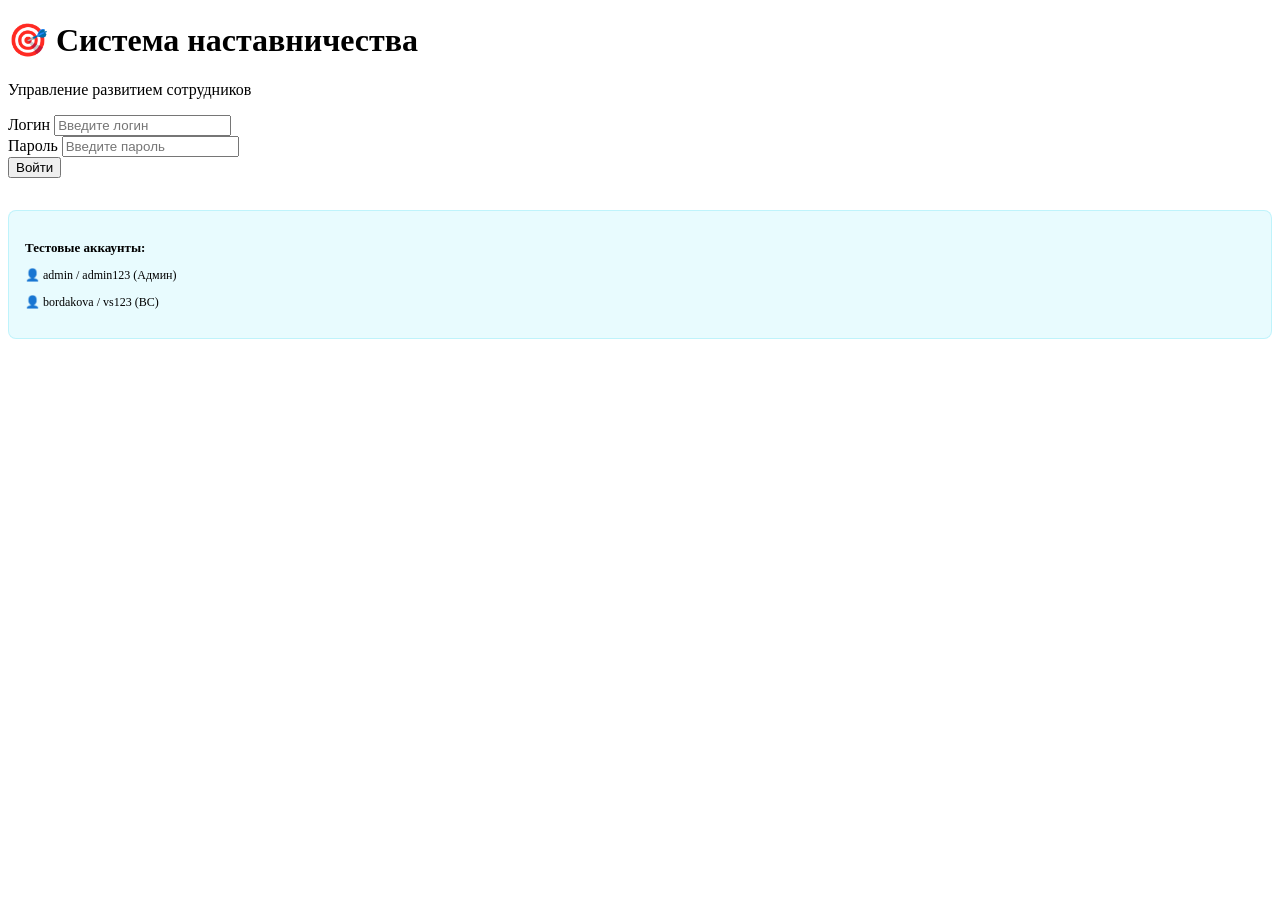
==== index.html @ dc1cc4c6 "Add files via upload" ====
<!DOCTYPE html>
<html lang="ru">
<head>
    <meta charset="UTF-8">
    <meta name="viewport" content="width=device-width, initial-scale=1.0">
    <title>Вход - Система наставничества</title>
    <link rel="stylesheet" href="css/styles.css">
    <link rel="preconnect" href="https://fonts.googleapis.com">
    <link href="https://fonts.googleapis.com/css2?family=Inter:wght@400;500;600;700&display=swap" rel="stylesheet">
</head>
<body>
    <div class="login-container">
        <div class="login-box">
            <div class="login-logo">
                <h1>🎯 Система наставничества</h1>
                <p>Управление развитием сотрудников</p>
            </div>
            
            <form id="loginForm">
                <div class="form-group">
                    <label for="username">Логин</label>
                    <input type="text" id="username" name="username" placeholder="Введите логин" required>
                </div>
                
                <div class="form-group">
                    <label for="password">Пароль</label>
                    <input type="password" id="password" name="password" placeholder="Введите пароль" required>
                </div>
                
                <button type="submit" class="btn btn-primary">
                    Войти
                </button>
            </form>
            
            <div id="error-message" style="margin-top: 1rem; color: #EF4444; font-size: 0.875rem; display: none;"></div>
            
            <div style="margin-top: 2rem; padding: 1rem; background: rgba(34, 211, 238, 0.1); border-radius: 8px; border: 1px solid rgba(34, 211, 238, 0.2);">
                <p style="font-size: 0.8125rem; color: var(--text-secondary); margin-bottom: 0.5rem;"><strong>Тестовые аккаунты:</strong></p>
                <p style="font-size: 0.75rem; color: var(--text-secondary);">👤 admin / admin123 (Админ)</p>
                <p style="font-size: 0.75rem; color: var(--text-secondary);">👤 bordakova / vs123 (ВС)</p>
            </div>
        </div>
    </div>

    <script src="js/auth.js"></script>
</body>
</html>
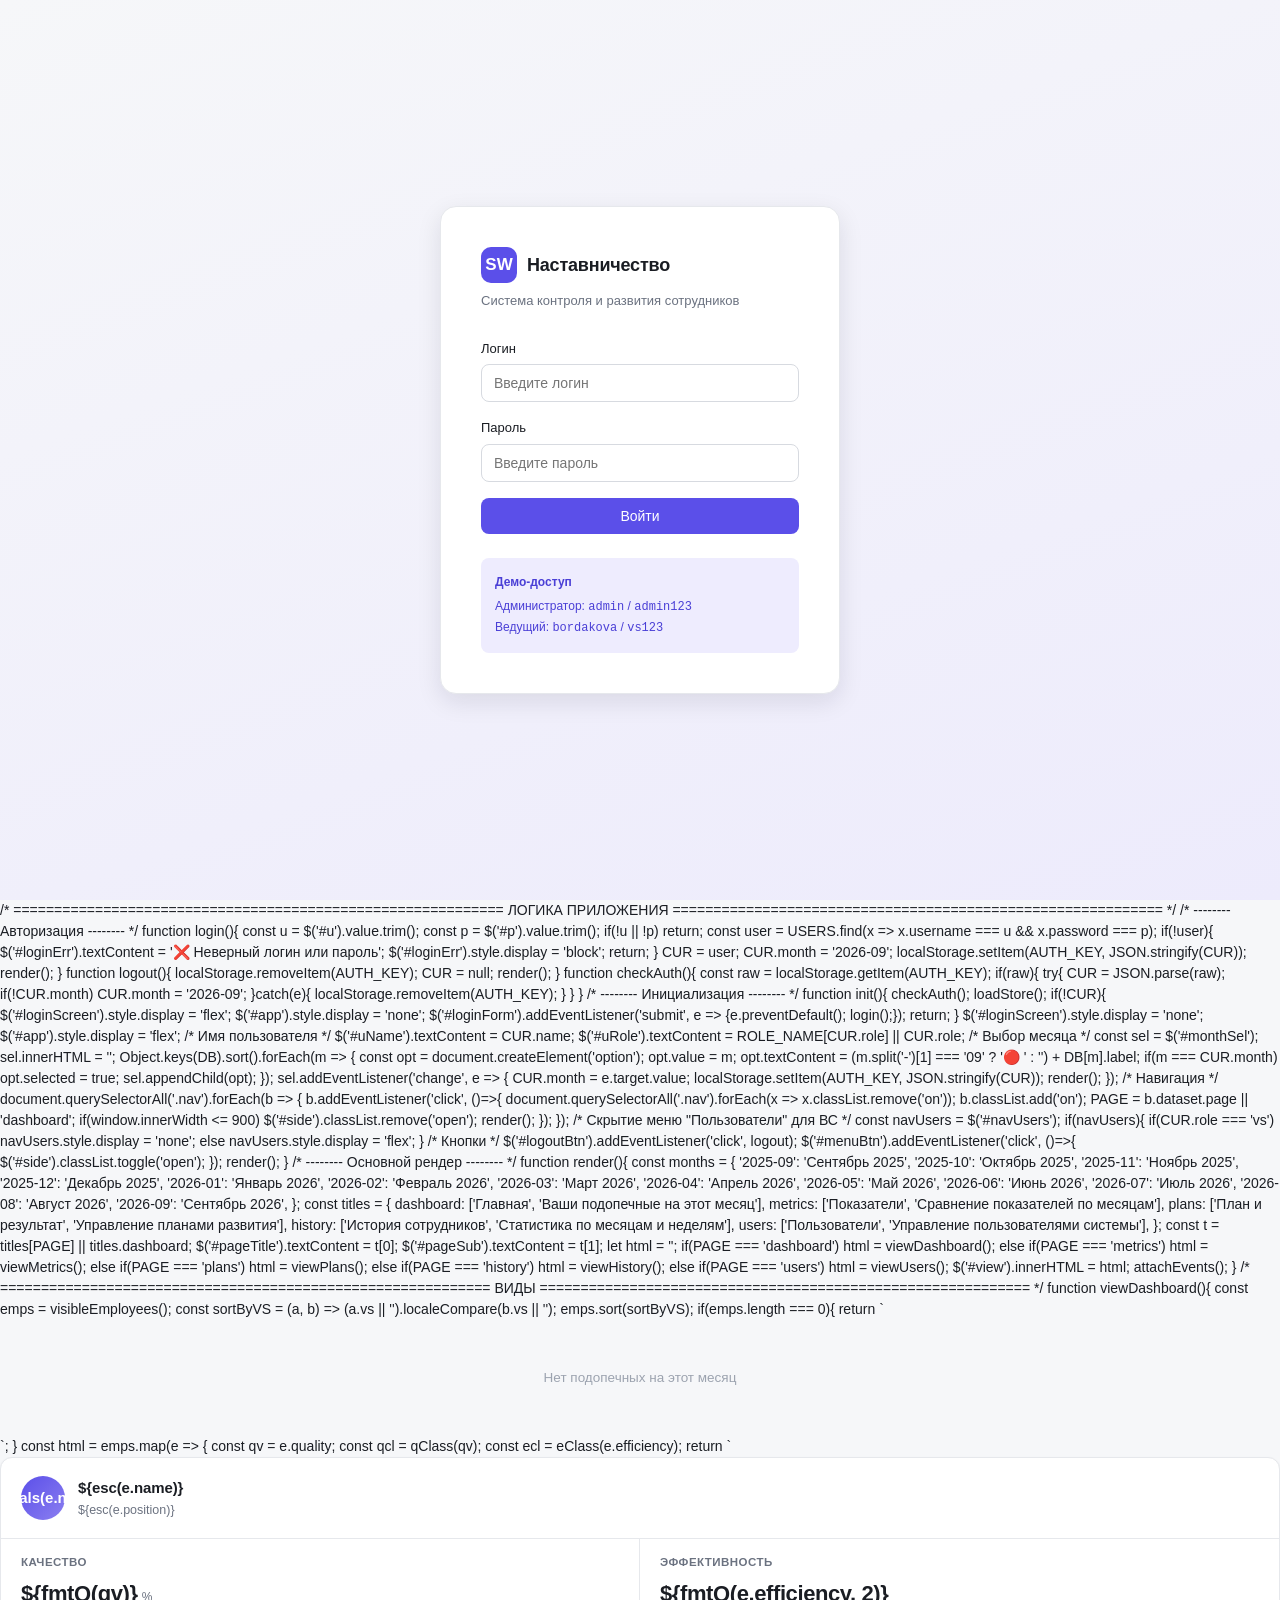
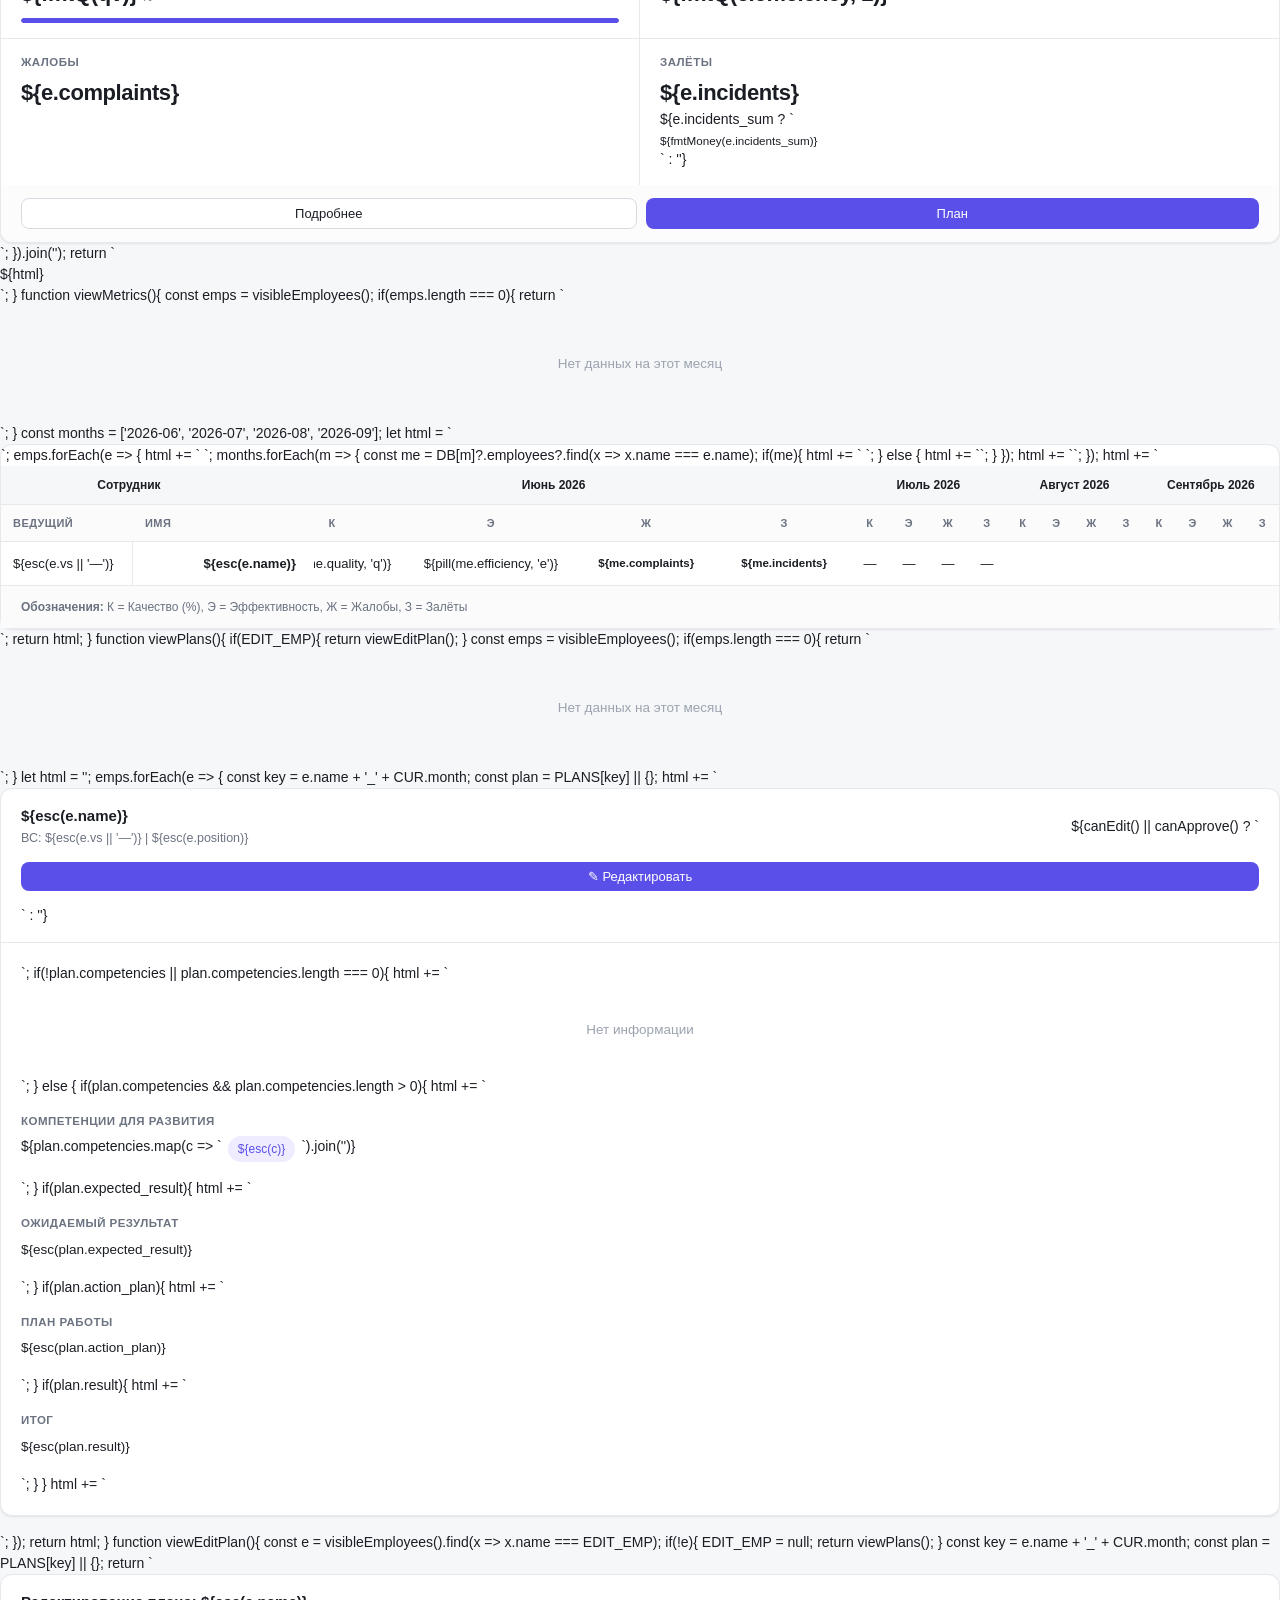
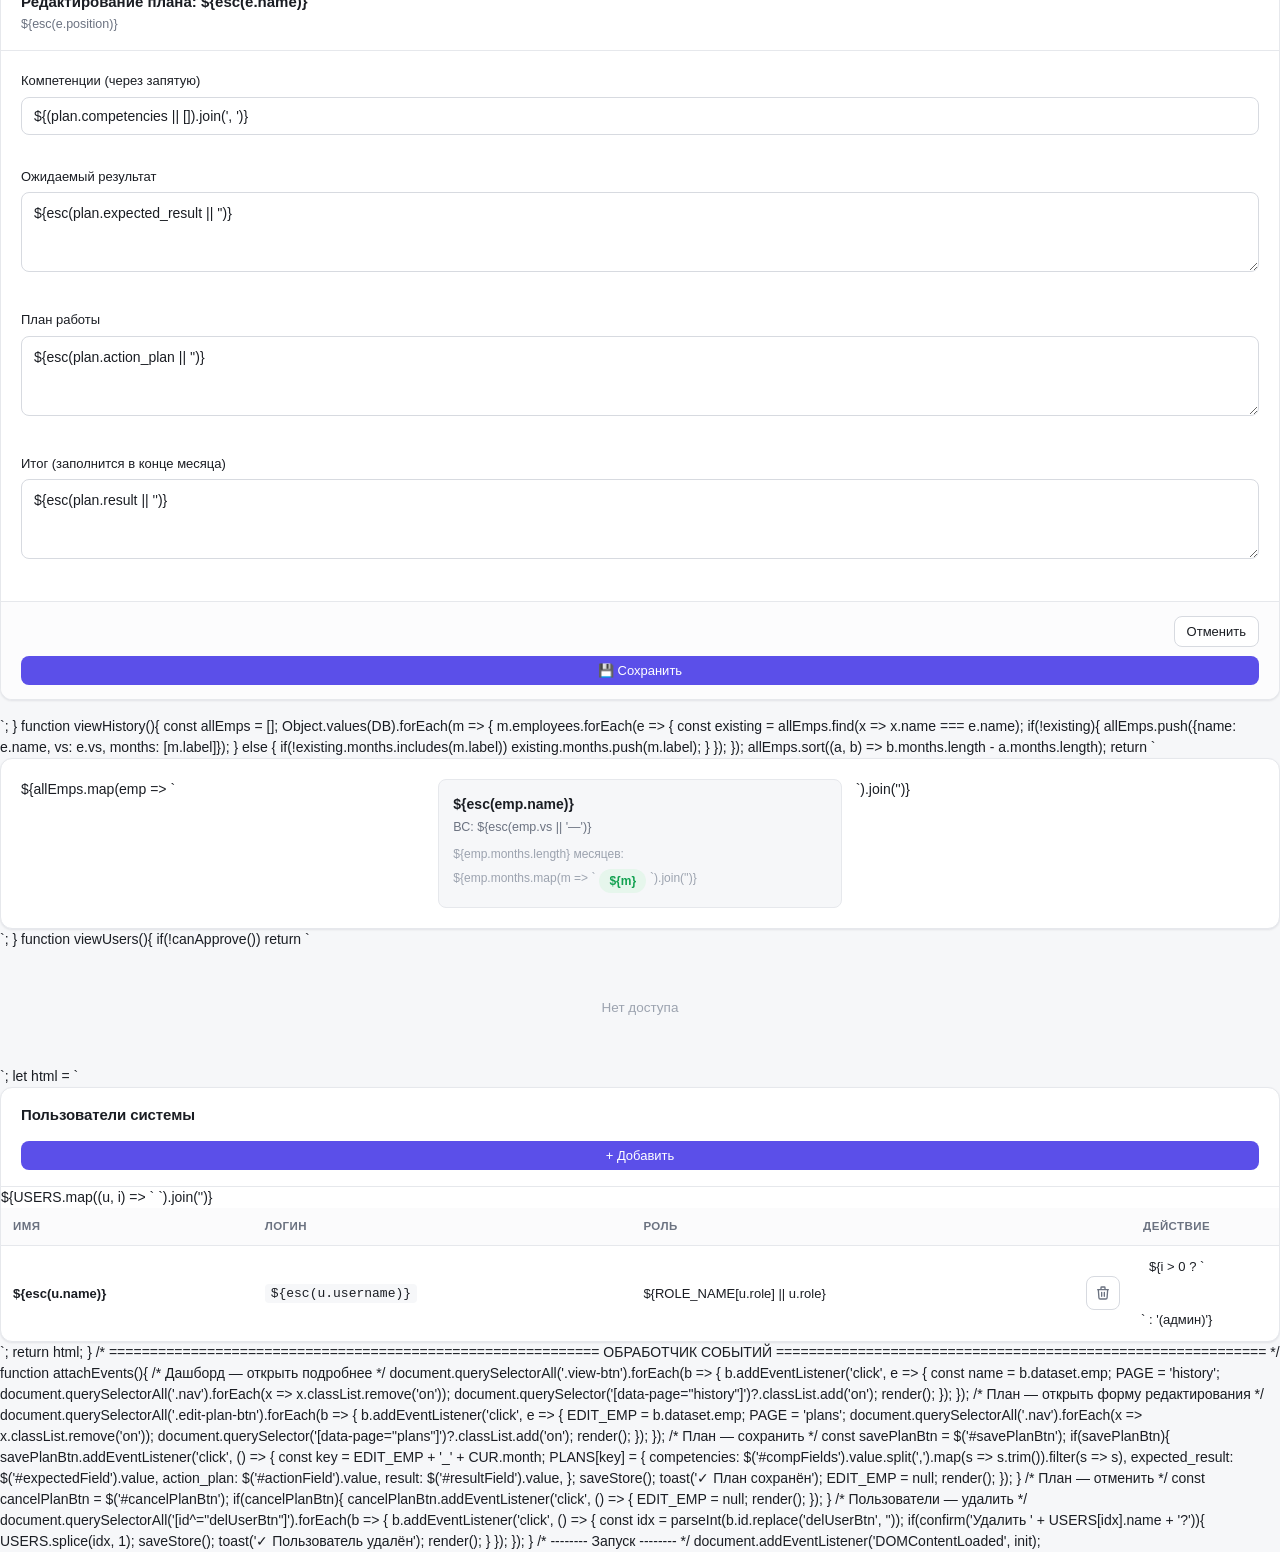
==== commit a9697b35: "Update index.html" ====
--- a/index.html
+++ b/index.html
@@ -1,47 +1,1036 @@
 <!DOCTYPE html>
 <html lang="ru">
 <head>
-    <meta charset="UTF-8">
-    <meta name="viewport" content="width=device-width, initial-scale=1.0">
-    <title>Вход - Система наставничества</title>
-    <link rel="stylesheet" href="css/styles.css">
-    <link rel="preconnect" href="https://fonts.googleapis.com">
-    <link href="https://fonts.googleapis.com/css2?family=Inter:wght@400;500;600;700&display=swap" rel="stylesheet">
+<meta charset="UTF-8">
+<meta name="viewport" content="width=device-width, initial-scale=1.0">
+<title>Наставничество — Smartway</title>
+<style>
+:root{
+  --bg:#F6F7F9; --card:#FFFFFF; --border:#E6E8EC; --border-2:#D7DAE0;
+  --text:#1A1D23; --text-2:#6B7280; --text-3:#9CA3AF;
+  --brand:#5B4FE9; --brand-soft:#EEECFE; --brand-2:#8B7FF0;
+  --ok:#12A150; --ok-soft:#E6F6EC;
+  --warn:#E08A00; --warn-soft:#FDF3E0;
+  --bad:#D63333; --bad-soft:#FCEAEA;
+  --r:12px; --r-sm:8px;
+  --sh:0 1px 2px rgba(16,24,40,.05), 0 1px 3px rgba(16,24,40,.04);
+  --sh-lg:0 8px 24px rgba(16,24,40,.10);
+}
+*{margin:0;padding:0;box-sizing:border-box}
+body{
+  font-family:-apple-system,BlinkMacSystemFont,'Segoe UI',Roboto,'Helvetica Neue',Arial,sans-serif;
+  background:var(--bg); color:var(--text); font-size:14px; line-height:1.5;
+  -webkit-font-smoothing:antialiased;
+}
+button{font-family:inherit;cursor:pointer;border:none;background:none}
+input,select,textarea{font-family:inherit;font-size:14px}
+a{color:var(--brand);text-decoration:none}
+a:hover{text-decoration:underline}
+
+/* ---------- Логин ---------- */
+#loginScreen{
+  min-height:100vh;display:flex;align-items:center;justify-content:center;padding:24px;
+  background:linear-gradient(160deg,#F6F7F9 0%,#EDEBFC 100%);
+}
+.login-card{
+  background:var(--card);border:1px solid var(--border);border-radius:16px;
+  padding:40px;width:100%;max-width:400px;box-shadow:var(--sh-lg);
+}
+.login-brand{display:flex;align-items:center;gap:10px;margin-bottom:8px}
+.login-logo{
+  width:36px;height:36px;border-radius:10px;background:var(--brand);
+  display:flex;align-items:center;justify-content:center;color:#fff;font-weight:700;font-size:17px;
+}
+.login-brand h1{font-size:18px;font-weight:600;letter-spacing:-.2px}
+.login-sub{color:var(--text-2);font-size:13px;margin-bottom:28px}
+.field{margin-bottom:16px}
+.field label{display:block;font-size:13px;font-weight:500;margin-bottom:6px;color:var(--text)}
+.field input,.field select,.field textarea{
+  width:100%;padding:10px 12px;border:1px solid var(--border-2);border-radius:var(--r-sm);
+  background:#fff;color:var(--text);transition:border-color .15s,box-shadow .15s;
+}
+.field input:focus,.field select:focus,.field textarea:focus{
+  outline:none;border-color:var(--brand);box-shadow:0 0 0 3px var(--brand-soft);
+}
+.field textarea{resize:vertical;min-height:80px;line-height:1.55}
+.btn{
+  display:inline-flex;align-items:center;justify-content:center;gap:7px;
+  padding:10px 16px;border-radius:var(--r-sm);font-size:14px;font-weight:500;
+  transition:background .15s,border-color .15s,box-shadow .15s;white-space:nowrap;
+}
+.btn-primary{background:var(--brand);color:#fff;width:100%}
+.btn-primary:hover{background:#4A3FD6}
+.btn-ghost{background:#fff;color:var(--text);border:1px solid var(--border-2)}
+.btn-ghost:hover{background:#F9FAFB;border-color:var(--text-3)}
+.btn-sm{padding:7px 12px;font-size:13px}
+.btn-danger{background:var(--bad-soft);color:var(--bad);border:1px solid #F5C9C9}
+.btn-danger:hover{background:#FADCDC}
+.err{color:var(--bad);font-size:13px;margin-top:12px;display:none}
+.hint{
+  margin-top:24px;padding:14px;background:var(--brand-soft);border-radius:var(--r-sm);
+  font-size:12px;color:#4A3FD6;line-height:1.7;
+}
+.hint b{display:block;margin-bottom:4px;font-size:12px}
+
+/* ---------- Каркас ---------- */
+#app{display:none}
+.shell{display:flex;min-height:100vh}
+.side{
+  width:236px;background:#fff;border-right:1px solid var(--border);
+  display:flex;flex-direction:column;position:fixed;top:0;bottom:0;left:0;z-index:20;
+}
+.side-head{padding:18px 18px 14px;border-bottom:1px solid var(--border)}
+.side-brand{display:flex;align-items:center;gap:9px}
+.side-logo{
+  width:30px;height:30px;border-radius:8px;background:var(--brand);color:#fff;
+  display:flex;align-items:center;justify-content:center;font-weight:700;font-size:14px;
+}
+.side-brand span{font-weight:600;font-size:15px;letter-spacing:-.2px}
+.side-user{
+  margin-top:14px;padding:10px 12px;background:var(--bg);border-radius:var(--r-sm);
+}
+.side-user .nm{font-size:13px;font-weight:600}
+.side-user .rl{font-size:11.5px;color:var(--text-2);margin-top:1px}
+.side-body{flex:1;overflow-y:auto;padding:14px 12px}
+.side-label{
+  font-size:11px;font-weight:600;text-transform:uppercase;letter-spacing:.05em;
+  color:var(--text-3);padding:0 8px;margin:14px 0 7px;
+}
+.side-label:first-child{margin-top:0}
+.nav{
+  display:flex;align-items:center;gap:9px;padding:9px 10px;border-radius:var(--r-sm);
+  color:var(--text-2);font-size:13.5px;font-weight:500;cursor:pointer;transition:background .12s,color .12s;
+  width:100%;text-align:left;
+}
+.nav:hover{background:var(--bg);color:var(--text)}
+.nav.on{background:var(--brand-soft);color:var(--brand);font-weight:600}
+.nav svg{width:17px;height:17px;flex-shrink:0}
+.side-foot{padding:12px;border-top:1px solid var(--border)}
+.side-foot .btn{width:100%}
+
+.main{margin-left:236px;flex:1;min-width:0}
+.top{
+  background:#fff;border-bottom:1px solid var(--border);padding:16px 28px;
+  display:flex;align-items:center;justify-content:space-between;gap:20px;position:sticky;top:0;z-index:10;
+}
+.top h2{font-size:17px;font-weight:600;letter-spacing:-.2px}
+.top p{font-size:12.5px;color:var(--text-2);margin-top:2px}
+.month-pick{display:flex;align-items:center;gap:8px}
+.month-pick select{
+  padding:8px 12px;border:1px solid var(--border-2);border-radius:var(--r-sm);background:#fff;
+  font-size:13.5px;color:var(--text);min-width:160px;
+}
+.month-pick select:focus{outline:none;border-color:var(--brand);box-shadow:0 0 0 3px var(--brand-soft)}
+.content{padding:24px 28px 60px;max-width:1400px}
+
+/* ---------- Общее ---------- */
+.sec-title{font-size:13px;font-weight:600;color:var(--text-2);text-transform:uppercase;letter-spacing:.04em;margin:0 0 12px}
+.grid-2{display:grid;grid-template-columns:repeat(auto-fit,minmax(340px,1fr));gap:16px}
+.panel{background:var(--card);border:1px solid var(--border);border-radius:var(--r);box-shadow:var(--sh)}
+.panel-head{
+  padding:16px 20px;border-bottom:1px solid var(--border);
+  display:flex;align-items:center;justify-content:space-between;gap:14px;flex-wrap:wrap;
+}
+.panel-head h3{font-size:15px;font-weight:600;letter-spacing:-.1px}
+.panel-body{padding:20px}
+.empty{padding:48px 20px;text-align:center;color:var(--text-3);font-size:13.5px}
+
+/* ---------- Карточка сотрудника ---------- */
+.emp-card{background:var(--card);border:1px solid var(--border);border-radius:var(--r);box-shadow:var(--sh);overflow:hidden}
+.emp-top{padding:18px 20px;display:flex;align-items:center;gap:13px;border-bottom:1px solid var(--border)}
+.avatar{
+  width:44px;height:44px;border-radius:50%;flex-shrink:0;object-fit:cover;
+  background:var(--brand-soft);color:var(--brand);display:flex;align-items:center;justify-content:center;
+  font-weight:600;font-size:15px;
+}
+.emp-top .nm{font-size:15px;font-weight:600;letter-spacing:-.1px}
+.emp-top .rl{font-size:12.5px;color:var(--text-2);margin-top:1px}
+.emp-metrics{display:grid;grid-template-columns:1fr 1fr;gap:0}
+.metric{padding:15px 20px;border-bottom:1px solid var(--border);border-right:1px solid var(--border)}
+.metric:nth-child(2n){border-right:none}
+.metric:nth-last-child(-n+2){border-bottom:none}
+.metric .lb{font-size:11.5px;font-weight:600;color:var(--text-2);text-transform:uppercase;letter-spacing:.04em;margin-bottom:5px}
+.metric .vl{font-size:22px;font-weight:600;letter-spacing:-.4px;display:flex;align-items:baseline;gap:4px}
+.metric .vl small{font-size:12px;font-weight:500;color:var(--text-2)}
+.v-ok{color:var(--ok)} .v-warn{color:var(--warn)} .v-bad{color:var(--bad)} .v-none{color:var(--text-3)}
+.bar{height:5px;background:var(--bg);border-radius:3px;margin-top:8px;overflow:hidden}
+.bar i{display:block;height:100%;border-radius:3px;background:var(--brand);transition:width .3s}
+.bar i.ok{background:var(--ok)} .bar i.warn{background:var(--warn)} .bar i.bad{background:var(--bad)}
+.emp-foot{padding:13px 20px;display:flex;gap:9px;background:#FCFCFD}
+.emp-foot .btn{flex:1}
+
+/* ---------- Таблицы ---------- */
+.tw{overflow-x:auto}
+table{width:100%;border-collapse:collapse;font-size:13px;white-space:nowrap}
+thead th{
+  background:#FBFBFC;padding:10px 12px;text-align:left;font-size:11.5px;font-weight:600;
+  color:var(--text-2);text-transform:uppercase;letter-spacing:.04em;border-bottom:1px solid var(--border);
+  position:sticky;top:0;
+}
+thead tr.grp th{text-align:center;background:#F6F7F9;border-bottom:1px solid var(--border);color:var(--text);font-size:12px;text-transform:none;letter-spacing:0}
+thead tr.sub th{top:37px;font-size:11px}
+tbody td{padding:11px 12px;border-bottom:1px solid #F1F2F4;vertical-align:middle}
+tbody tr:last-child td{border-bottom:none}
+tbody tr:hover{background:#FBFBFC}
+td.num{text-align:center;font-variant-numeric:tabular-nums}
+th.c,td.c{text-align:center}
+.cell-name{font-weight:600;color:var(--text)}
+.sticky-1{position:sticky;left:0;background:#fff;z-index:2;border-right:1px solid var(--border)}
+.sticky-2{position:sticky;left:190px;background:#fff;z-index:2;border-right:1px solid var(--border)}
+tr:hover .sticky-1,tr:hover .sticky-2{background:#FBFBFC}
+.pill{
+  display:inline-block;padding:2px 8px;border-radius:20px;font-size:11.5px;font-weight:600;
+  font-variant-numeric:tabular-nums;
+}
+.p-ok{background:var(--ok-soft);color:var(--ok)}
+.p-warn{background:var(--warn-soft);color:var(--warn)}
+.p-bad{background:var(--bad-soft);color:var(--bad)}
+.p-none{background:#F3F4F6;color:var(--text-3)}
+.badge{display:inline-flex;align-items:center;gap:5px;padding:3px 10px;border-radius:20px;font-size:12px;font-weight:600}
+.b-ok{background:var(--ok-soft);color:var(--ok)}
+.b-warn{background:var(--warn-soft);color:var(--warn)}
+.b-brand{background:var(--brand-soft);color:var(--brand)}
+.legend{padding:12px 20px;border-top:1px solid var(--border);background:#FBFBFC;font-size:12px;color:var(--text-2)}
+
+/* ---------- Профиль сотрудника ---------- */
+.prof{background:var(--card);border:1px solid var(--border);border-radius:var(--r);box-shadow:var(--sh);padding:22px;display:flex;gap:18px;flex-wrap:wrap}
+.prof .avatar{width:64px;height:64px;font-size:22px}
+.prof-main{flex:1;min-width:240px}
+.prof-main h3{font-size:20px;font-weight:600;letter-spacing:-.3px}
+.prof-meta{display:flex;gap:18px;flex-wrap:wrap;color:var(--text-2);font-size:13px;margin-top:6px}
+.prof-stats{display:grid;grid-template-columns:repeat(auto-fit,minmax(130px,1fr));gap:12px;margin-top:16px;width:100%}
+.pstat{background:var(--bg);border:1px solid var(--border);border-radius:var(--r-sm);padding:12px 14px}
+.pstat .lb{font-size:11px;font-weight:600;color:var(--text-2);text-transform:uppercase;letter-spacing:.04em;margin-bottom:4px}
+.pstat .vl{font-size:20px;font-weight:600;letter-spacing:-.3px}
+
+/* ---------- Таймлайн ---------- */
+.tl{position:relative;padding-left:26px}
+.tl::before{content:'';position:absolute;left:5px;top:8px;bottom:8px;width:2px;background:var(--border);border-radius:2px}
+.tl-item{position:relative;margin-bottom:14px}
+.tl-item::before{
+  content:'';position:absolute;left:-26px;top:16px;width:12px;height:12px;border-radius:50%;
+  background:#fff;border:2.5px solid var(--brand);
+}
+.tl-card{background:var(--card);border:1px solid var(--border);border-radius:var(--r);box-shadow:var(--sh);overflow:hidden}
+.tl-head{padding:13px 18px;display:flex;align-items:center;justify-content:space-between;gap:12px;border-bottom:1px solid var(--border);flex-wrap:wrap}
+.tl-head h4{font-size:14.5px;font-weight:600}
+.tl-metrics{display:grid;grid-template-columns:repeat(auto-fit,minmax(110px,1fr));gap:0}
+.tl-metric{padding:12px 18px;border-right:1px solid var(--border)}
+.tl-metric:last-child{border-right:none}
+.tl-metric .lb{font-size:11px;color:var(--text-2);font-weight:500;margin-bottom:3px}
+.tl-metric .vl{font-size:16px;font-weight:600;letter-spacing:-.2px}
+.weeks{border-top:1px solid var(--border);background:#FCFCFD;padding:14px 18px}
+.weeks-lb{font-size:11.5px;font-weight:600;color:var(--text-2);text-transform:uppercase;letter-spacing:.04em;margin-bottom:10px}
+.wk{background:#fff;border:1px solid var(--border);border-radius:var(--r-sm);padding:11px 14px;margin-bottom:9px}
+.wk:last-child{margin-bottom:0}
+.wk-top{display:flex;align-items:center;justify-content:space-between;gap:10px;margin-bottom:8px;flex-wrap:wrap}
+.wk-date{font-size:12.5px;font-weight:600;color:var(--brand)}
+.wk-vals{display:flex;gap:16px;flex-wrap:wrap;font-size:12.5px;color:var(--text-2)}
+.wk-vals b{color:var(--text);font-weight:600}
+.wk-note{
+  margin-top:9px;padding:9px 12px;background:var(--bg);border-left:3px solid var(--brand-2);
+  border-radius:0 var(--r-sm) var(--r-sm) 0;font-size:12.5px;color:var(--text-2);line-height:1.55;
+}
+.wk-note.empty-note{background:#FBFBFC;border-left-color:var(--border-2);color:var(--text-3);font-style:italic}
+.wk-edit{margin-top:9px}
+.wk-edit textarea{
+  width:100%;padding:8px 10px;border:1px solid var(--border-2);border-radius:var(--r-sm);
+  font-size:12.5px;min-height:52px;resize:vertical;
+}
+.wk-edit textarea:focus{outline:none;border-color:var(--brand);box-shadow:0 0 0 3px var(--brand-soft)}
+
+/* ---------- Планы ---------- */
+.plan-card{background:var(--card);border:1px solid var(--border);border-radius:var(--r);box-shadow:var(--sh);margin-bottom:16px;overflow:hidden}
+.plan-head{padding:16px 20px;border-bottom:1px solid var(--border);display:flex;align-items:center;justify-content:space-between;gap:14px;flex-wrap:wrap}
+.plan-head h3{font-size:15px;font-weight:600}
+.plan-head .wl{font-size:12.5px;color:var(--text-2);margin-top:2px}
+.plan-body{padding:20px;display:grid;gap:16px}
+.plan-block .lb{font-size:11.5px;font-weight:600;color:var(--text-2);text-transform:uppercase;letter-spacing:.04em;margin-bottom:6px}
+.plan-block .txt{font-size:13.5px;line-height:1.65;white-space:pre-line;color:var(--text)}
+.plan-block .txt.muted{color:var(--text-3);font-style:italic}
+.tags{display:flex;flex-wrap:wrap;gap:6px}
+.tag{background:var(--brand-soft);color:var(--brand);padding:4px 10px;border-radius:20px;font-size:12px;font-weight:500}
+.link-list{display:flex;flex-direction:column;gap:6px}
+.link-item{display:flex;gap:8px;align-items:center}
+.link-item input{flex:1;padding:8px 11px;border:1px solid var(--border-2);border-radius:var(--r-sm);font-size:13px}
+.link-item input:focus{outline:none;border-color:var(--brand);box-shadow:0 0 0 3px var(--brand-soft)}
+.icon-btn{
+  width:34px;height:34px;border-radius:var(--r-sm);display:flex;align-items:center;justify-content:center;
+  border:1px solid var(--border-2);background:#fff;color:var(--text-2);flex-shrink:0;transition:.15s;
+}
+.icon-btn:hover{background:var(--bad-soft);color:var(--bad);border-color:#F5C9C9}
+.add-link{
+  margin-top:7px;padding:8px 12px;border:1px dashed var(--border-2);border-radius:var(--r-sm);
+  background:#fff;color:var(--text-2);font-size:13px;font-weight:500;width:100%;transition:.15s;
+}
+.add-link:hover{border-color:var(--brand);color:var(--brand);background:var(--brand-soft)}
+.frow{display:grid;grid-template-columns:repeat(auto-fit,minmax(260px,1fr));gap:16px}
+.plan-actions{padding:14px 20px;border-top:1px solid var(--border);display:flex;gap:9px;justify-content:flex-end;background:#FCFCFD;flex-wrap:wrap}
+
+/* ---------- Уведомления ---------- */
+.toast{
+  position:fixed;bottom:24px;right:24px;background:#1A1D23;color:#fff;padding:12px 18px;
+  border-radius:var(--r-sm);font-size:13.5px;box-shadow:var(--sh-lg);z-index:100;
+  opacity:0;transform:translateY(12px);transition:.25s;pointer-events:none;
+}
+.toast.show{opacity:1;transform:translateY(0)}
+
+/* ---------- Адаптив ---------- */
+@media(max-width:900px){
+  .side{transform:translateX(-100%);transition:transform .25s}
+  .side.open{transform:translateX(0)}
+  .main{margin-left:0}
+  .content{padding:16px 16px 50px}
+  .top{padding:14px 16px;flex-wrap:wrap}
+  .menu-btn{display:flex!important}
+  .metric .vl{font-size:19px}
+}
+.menu-btn{
+  display:none;width:36px;height:36px;border:1px solid var(--border-2);border-radius:var(--r-sm);
+  align-items:center;justify-content:center;background:#fff;margin-right:4px;
+}
+.top-left{display:flex;align-items:center;gap:10px}
+</style>
 </head>
 <body>
-    <div class="login-container">
-        <div class="login-box">
-            <div class="login-logo">
-                <h1>🎯 Система наставничества</h1>
-                <p>Управление развитием сотрудников</p>
+
+<!-- ============ ЛОГИН ============ -->
+<div id="loginScreen">
+  <div class="login-card">
+    <div class="login-brand">
+      <div class="login-logo">SW</div>
+      <h1>Наставничество</h1>
+    </div>
+    <p class="login-sub">Система контроля и развития сотрудников</p>
+    <form id="loginForm">
+      <div class="field">
+        <label for="u">Логин</label>
+        <input type="text" id="u" autocomplete="username" placeholder="Введите логин" required>
+      </div>
+      <div class="field">
+        <label for="p">Пароль</label>
+        <input type="password" id="p" autocomplete="current-password" placeholder="Введите пароль" required>
+      </div>
+      <button type="submit" class="btn btn-primary">Войти</button>
+    </form>
+    <div class="err" id="loginErr"></div>
+    <div class="hint">
+      <b>Демо-доступ</b>
+      Администратор: <code>admin</code> / <code>admin123</code><br>
+      Ведущий: <code>bordakova</code> / <code>vs123</code>
+    </div>
+  </div>
+</div>
+
+<!-- ============ ПРИЛОЖЕНИЕ ============ -->
+<div id="app">
+  <div class="shell">
+    <aside class="side" id="side">
+      <div class="side-head">
+        <div class="side-brand">
+          <div class="side-logo">SW</div>
+          <span>Наставничество</span>
+        </div>
+        <div class="side-user">
+          <div class="nm" id="uName">—</div>
+          <div class="rl" id="uRole">—</div>
+        </div>
+      </div>
+      <div class="side-body">
+        <div class="side-label">Период</div>
+        <div class="field" style="margin:0">
+          <select id="monthSel"></select>
+        </div>
+        <div class="side-label" style="margin-top:16px">Разделы</div>
+        <button class="nav on" data-page="dashboard">
+          <svg fill="none" stroke="currentColor" stroke-width="2" viewBox="0 0 24 24"><path stroke-linecap="round" stroke-linejoin="round" d="M3 12l9-9 9 9M5 10v10a1 1 0 001 1h3a1 1 0 001-1v-4a1 1 0 011-1h2a1 1 0 011 1v4a1 1 0 001 1h3a1 1 0 001-1V10"/></svg>
+          Главная
+        </button>
+        <button class="nav" data-page="metrics">
+          <svg fill="none" stroke="currentColor" stroke-width="2" viewBox="0 0 24 24"><path stroke-linecap="round" stroke-linejoin="round" d="M9 19v-6a2 2 0 00-2-2H5a2 2 0 00-2 2v6a2 2 0 002 2h2a2 2 0 002-2zm0 0V9a2 2 0 012-2h2a2 2 0 012 2v10m-6 0a2 2 0 002 2h2a2 2 0 002-2m0 0V5a2 2 0 012-2h2a2 2 0 012 2v14a2 2 0 01-2 2h-2a2 2 0 01-2-2z"/></svg>
+          Показатели
+        </button>
+        <button class="nav" data-page="plans">
+          <svg fill="none" stroke="currentColor" stroke-width="2" viewBox="0 0 24 24"><path stroke-linecap="round" stroke-linejoin="round" d="M9 12h6m-6 4h6m2 5H7a2 2 0 01-2-2V5a2 2 0 012-2h5.586a1 1 0 01.707.293l5.414 5.414a1 1 0 01.293.707V19a2 2 0 01-2 2z"/></svg>
+          План и результат
+        </button>
+        <button class="nav" data-page="history">
+          <svg fill="none" stroke="currentColor" stroke-width="2" viewBox="0 0 24 24"><path stroke-linecap="round" stroke-linejoin="round" d="M12 8v4l3 3m6-3a9 9 0 11-18 0 9 9 0 0118 0z"/></svg>
+          История сотрудников
+        </button>
+        <div class="side-label" style="margin-top:16px">Управление</div>
+        <button class="nav" data-page="users" id="navUsers">
+          <svg fill="none" stroke="currentColor" stroke-width="2" viewBox="0 0 24 24"><path stroke-linecap="round" stroke-linejoin="round" d="M17 20h5v-2a3 3 0 00-5.356-1.857M17 20H7m10 0v-2c0-.656-.126-1.283-.356-1.857M7 20H2v-2a3 3 0 015.356-1.857M7 20v-2c0-.656.126-1.283.356-1.857m0 0a5.002 5.002 0 019.288 0M15 7a3 3 0 11-6 0 3 3 0 016 0zm6 3a2 2 0 11-4 0 2 2 0 014 0zM7 10a2 2 0 11-4 0 2 2 0 014 0z"/></svg>
+          Пользователи
+        </button>
+      </div>
+      <div class="side-foot">
+        <button class="btn btn-ghost btn-sm" id="logoutBtn">
+          <svg fill="none" stroke="currentColor" stroke-width="2" viewBox="0 0 24 24" style="width:15px;height:15px"><path stroke-linecap="round" stroke-linejoin="round" d="M17 16l4-4m0 0l-4-4m4 4H7m6 4v1a3 3 0 01-3 3H6a3 3 0 01-3-3V7a3 3 0 013-3h4a3 3 0 013 3v1"/></svg>
+          Выйти
+        </button>
+      </div>
+    </aside>
+
+    <div class="main">
+      <div class="top">
+        <div class="top-left">
+          <button class="menu-btn" id="menuBtn">
+            <svg fill="none" stroke="currentColor" stroke-width="2" viewBox="0 0 24 24" style="width:18px;height:18px"><path stroke-linecap="round" stroke-linejoin="round" d="M4 6h16M4 12h16M4 18h16"/></svg>
+          </button>
+          <div>
+            <h2 id="pageTitle">Главная</h2>
+            <p id="pageSub">—</p>
+          </div>
+        </div>
+      </div>
+      <div class="content" id="view"></div>
+    </div>
+  </div>
+</div>
+
+<div class="toast" id="toast"></div>
+
+<script>
+/* ============================================================
+   ДАННЫЕ (загружены из вашей таблицы за 13 месяцев)
+   ============================================================ */
+const DB = {"2025-09": {"label": "Сентябрь 2025", "weeks": ["01.09-05.09", "08.09-12.09", "15.09-19.09", "22.09-26.09"], "employees": [{"vs": "Бордакова", "name": "Ахтямова Алия", "position": "Специалист", "quality": 96.54, "efficiency": 3.02, "complaints": 1, "incidents_sum": 195.6, "incidents": 1, "weeks": [{"week": "01.09-05.09", "quality": null, "efficiency": null, "complaints": 0, "incidents": 0, "note": null}, {"week": "08.09-12.09", "quality": 77.5, "efficiency": 3.77, "complaints": 0, "incidents": 0, "note": null}, {"week": "15.09-19.09", "quality": 86.3, "efficiency": 4.35, "complaints": 0, "incidents": 0, "note": null}, {"week": "22.09-26.09", "quality": 100.0, "efficiency": 3.61, "complaints": 0, "incidents": 0, "note": null}]}, {"vs": "Бордакова", "name": "Пивкин Ярослав", "position": "Младший специалист", "quality": 86.83, "efficiency": 2.25, "complaints": 0, "incidents_sum": 1130.4, "incidents": 2, "weeks": [{"week": "01.09-05.09", "quality": null, "efficiency": null, "complaints": 0, "incidents": 0, "note": null}, {"week": "08.09-12.09", "quality": 77.3, "efficiency": 1.9, "complaints": 0, "incidents": 0, "note": null}, {"week": "15.09-19.09", "quality": 95.8, "efficiency": 2.77, "complaints": 1, "incidents": 1, "note": null}, {"week": "22.09-26.09", "quality": 79.8, "efficiency": 2.03, "complaints": 0, "incidents": 0, "note": null}]}, {"vs": "Жнякина", "name": "Мальков Артём", "position": "Младший специалист", "quality": 92.59, "efficiency": 1.67, "complaints": 0, "incidents_sum": 259.0, "incidents": 1, "weeks": [{"week": "01.09-05.09", "quality": null, "efficiency": null, "complaints": 0, "incidents": 0, "note": null}, {"week": "08.09-12.09", "quality": 100.0, "efficiency": 3.39, "complaints": 0, "incidents": 0, "note": null}, {"week": "15.09-19.09", "quality": 102.0, "efficiency": 3.74, "complaints": 0, "incidents": 0, "note": null}, {"week": "22.09-26.09", "quality": 99.3, "efficiency": 2.98, "complaints": 0, "incidents": 0, "note": null}]}, {"vs": "Жнякина", "name": "Жукова Ольга", "position": "Младший специалист", "quality": 84.1, "efficiency": 1.02, "complaints": 0, "incidents_sum": 0, "incidents": 0, "weeks": [{"week": "01.09-05.09", "quality": null, "efficiency": null, "complaints": 0, "incidents": 0, "note": null}, {"week": "08.09-12.09", "quality": 73.2, "efficiency": 3.04, "complaints": 0, "incidents": 0, "note": null}, {"week": "15.09-19.09", "quality": 95.5, "efficiency": 3.07, "complaints": 0, "incidents": 0, "note": null}, {"week": "22.09-26.09", "quality": 92.0, "efficiency": 3.38, "complaints": 0, "incidents": 0, "note": null}]}]}, "2025-10": {"label": "Октябрь 2025", "weeks": ["01.10-05.10", "06.10-12.10", "13.10-19.10", "20.10-26.10"], "employees": [{"vs": "Бордакова", "name": "Буданова Диана", "position": "Специалист", "quality": 96.81, "efficiency": 3.1, "complaints": 0, "incidents_sum": 0, "incidents": 0, "weeks": [{"week": "01.10-05.10", "quality": null, "efficiency": null, "complaints": 0, "incidents": 0, "note": null}, {"week": "06.10-12.10", "quality": 96.3, "efficiency": 3.03, "complaints": 0, "incidents": 0, "note": null}, {"week": "13.10-19.10", "quality": 98.1, "efficiency": 3.62, "complaints": 0, "incidents": 0, "note": null}, {"week": "20.10-26.10", "quality": 97.9, "efficiency": 4.72, "complaints": 0, "incidents": 0, "note": null}]}, {"vs": "Бордакова", "name": "Пивкин Ярослав", "position": "Младший специалист", "quality": 85.3, "efficiency": 2.78, "complaints": 0, "incidents_sum": 0, "incidents": 0, "weeks": [{"week": "01.10-05.10", "quality": null, "efficiency": null, "complaints": 0, "incidents": 0, "note": null}, {"week": "06.10-12.10", "quality": 100.0, "efficiency": 2.03, "complaints": 0, "incidents": 0, "note": null}, {"week": "13.10-19.10", "quality": 90.3, "efficiency": 2.67, "complaints": 0, "incidents": 0, "note": null}, {"week": "20.10-26.10", "quality": 93.9, "efficiency": 3.61, "complaints": 0, "incidents": 0, "note": null}]}, {"vs": "Жнякина", "name": "Мальков Артём", "position": "Младший специалист", "quality": 92.42, "efficiency": 2.28, "complaints": 0, "incidents_sum": 0, "incidents": 0, "weeks": [{"week": "01.10-05.10", "quality": null, "efficiency": null, "complaints": 0, "incidents": 0, "note": null}, {"week": "06.10-12.10", "quality": 40.0, "efficiency": 3.39, "complaints": 0, "incidents": 0, "note": null}, {"week": "13.10-19.10", "quality": 80.0, "efficiency": 3.67, "complaints": 0, "incidents": 0, "note": null}, {"week": "20.10-26.10", "quality": 100.0, "efficiency": null, "complaints": 0, "incidents": 0, "note": null}]}, {"vs": "Жнякина", "name": "Горина Анастасия", "position": "Специалист", "quality": 91.38, "efficiency": 2.52, "complaints": 0, "incidents_sum": 0, "incidents": 0, "weeks": [{"week": "01.10-05.10", "quality": null, "efficiency": null, "complaints": 0, "incidents": 0, "note": null}, {"week": "06.10-12.10", "quality": 71.4, "efficiency": 3.99, "complaints": 0, "incidents": 0, "note": null}, {"week": "13.10-19.10", "quality": 75.2, "efficiency": 5.31, "complaints": 0, "incidents": 0, "note": null}, {"week": "20.10-26.10", "quality": 49.0, "efficiency": 5.15, "complaints": 0, "incidents": 0, "note": null}]}]}, "2025-11": {"label": "Ноябрь 2025", "weeks": ["05.11 - 09.11", "10.11 - 16.11", "17.11 - 23.11", "24.11 - 30.11"], "employees": [{"vs": "Бордакова", "name": "Горина Анастасия", "position": "Специалист", "quality": 89.94, "efficiency": 2.27, "complaints": 0, "incidents_sum": 0, "incidents": 0, "weeks": [{"week": "05.11 - 09.11", "quality": null, "efficiency": null, "complaints": 0, "incidents": 0, "note": null}, {"week": "10.11 - 16.11", "quality": 100.0, "efficiency": 3.53, "complaints": 0, "incidents": 0, "note": null}, {"week": "17.11 - 23.11", "quality": 100.0, "efficiency": 4.32, "complaints": 0, "incidents": 0, "note": null}, {"week": "24.11 - 30.11", "quality": 100.0, "efficiency": 4.37, "complaints": 0, "incidents": 0, "note": null}]}, {"vs": "Бордакова", "name": "Абдуллаев Самир", "position": "Специалист", "quality": 95.25, "efficiency": 2.6, "complaints": 0, "incidents_sum": 0, "incidents": 0, "weeks": [{"week": "05.11 - 09.11", "quality": null, "efficiency": null, "complaints": 0, "incidents": 0, "note": null}, {"week": "10.11 - 16.11", "quality": 100.0, "efficiency": 3.9, "complaints": 0, "incidents": 0, "note": null}, {"week": "17.11 - 23.11", "quality": 98.8, "efficiency": null, "complaints": 0, "incidents": 0, "note": "Отпуск"}, {"week": "24.11 - 30.11", "quality": null, "efficiency": null, "complaints": 0, "incidents": 0, "note": null}]}, {"vs": "Жнякина", "name": "Козлова Анастасия", "position": "Специалист", "quality": 80.54, "efficiency": 2.48, "complaints": 1, "incidents_sum": 1060.0, "incidents": 2, "weeks": [{"week": "05.11 - 09.11", "quality": null, "efficiency": null, "complaints": 0, "incidents": 0, "note": null}, {"week": "10.11 - 16.11", "quality": 100.0, "efficiency": 3.57, "complaints": 0, "incidents": 0, "note": null}, {"week": "17.11 - 23.11", "quality": 100.0, "efficiency": 2.56, "complaints": 0, "incidents": 0, "note": null}, {"week": "24.11 - 30.11", "quality": 66.7, "efficiency": 4.78, "complaints": 2, "incidents": 1, "note": null}]}, {"vs": "Жнякина", "name": "Миронова Светлана", "position": "Специалист", "quality": 95.82, "efficiency": 3.72, "complaints": 1, "incidents_sum": 0, "incidents": 0, "weeks": [{"week": "05.11 - 09.11", "quality": null, "efficiency": null, "complaints": 0, "incidents": 0, "note": null}, {"week": "10.11 - 16.11", "quality": 100.0, "efficiency": 4.32, "complaints": 0, "incidents": 0, "note": null}, {"week": "17.11 - 23.11", "quality": 91.5, "efficiency": 4.01, "complaints": 0, "incidents": 0, "note": null}, {"week": "24.11 - 30.11", "quality": 94.8, "efficiency": 5.06, "complaints": 0, "incidents": 0, "note": null}]}]}, "2025-12": {"label": "Декабрь 2025", "weeks": ["01.12 - 07.12", "08.12 - 14.12", "15.12 - 21.12", "22.12 - 28.12"], "employees": [{"vs": "Бордакова", "name": "Покаместова Юлия", "position": "Младший специалист", "quality": 97.6, "efficiency": 2.52, "complaints": 0, "incidents_sum": 572.0, "incidents": 2, "weeks": [{"week": "01.12 - 07.12", "quality": null, "efficiency": null, "complaints": 0, "incidents": 0, "note": null}, {"week": "08.12 - 14.12", "quality": 85.71, "efficiency": 4.13, "complaints": 0, "incidents": 0, "note": null}, {"week": "15.12 - 21.12", "quality": 91.25, "efficiency": 3.99, "complaints": 0, "incidents": 1, "note": null}, {"week": "22.12 - 28.12", "quality": 100.0, "efficiency": null, "complaints": 0, "incidents": 0, "note": "Отпуск"}]}, {"vs": "Бордакова", "name": "Спиренкова Валерия", "position": "Специалист", "quality": 87.23, "efficiency": 3.58, "complaints": 0, "incidents_sum": 0, "incidents": 0, "weeks": [{"week": "01.12 - 07.12", "quality": null, "efficiency": null, "complaints": 0, "incidents": 0, "note": null}, {"week": "08.12 - 14.12", "quality": 80.0, "efficiency": 3.84, "complaints": 0, "incidents": 0, "note": null}, {"week": "15.12 - 21.12", "quality": 95.0, "efficiency": 3.87, "complaints": 0, "incidents": 0, "note": null}, {"week": "22.12 - 28.12", "quality": 96.88, "efficiency": 3.4, "complaints": 0, "incidents": 0, "note": null}]}]}, "2026-01": {"label": "Январь 2026", "weeks": ["12.01 - 18.01", "19.01 - 25.01", "26.01 - 31.01"], "employees": [{"vs": "Бордакова", "name": "Покаместова Юлия", "position": "Специалист", "quality": 90.23, "efficiency": 3.19, "complaints": 0, "incidents_sum": 1388.47, "incidents": 2, "weeks": [{"week": "12.01 - 18.01", "quality": null, "efficiency": null, "complaints": 0, "incidents": 0, "note": null}, {"week": "19.01 - 25.01", "quality": 100.0, "efficiency": 2.95, "complaints": 1, "incidents": 0, "note": null}, {"week": "26.01 - 31.01", "quality": 98.0, "efficiency": 3.11, "complaints": 0, "incidents": 0, "note": null}]}, {"vs": "Бордакова", "name": "Карнаухова Анастасия", "position": "Специалист", "quality": 92.47, "efficiency": 3.33, "complaints": 0, "incidents_sum": 256.0, "incidents": 1, "weeks": [{"week": "12.01 - 18.01", "quality": null, "efficiency": null, "complaints": 0, "incidents": 0, "note": null}, {"week": "19.01 - 25.01", "quality": 82.5, "efficiency": 3.68, "complaints": 0, "incidents": 0, "note": null}, {"week": "26.01 - 31.01", "quality": 81.17, "efficiency": 3.54, "complaints": 0, "incidents": 0, "note": null}]}, {"vs": "Жнякина", "name": "Мартьянова Анастасия", "position": "Специалист", "quality": null, "efficiency": null, "complaints": 0, "incidents_sum": 0, "incidents": 0, "weeks": [{"week": "12.01 - 18.01", "quality": null, "efficiency": null, "complaints": 0, "incidents": 0, "note": null}, {"week": "19.01 - 25.01", "quality": 100.0, "efficiency": 1.99, "complaints": 0, "incidents": 0, "note": null}, {"week": "26.01 - 31.01", "quality": 80.0, "efficiency": 1.89, "complaints": 0, "incidents": 0, "note": null}]}, {"vs": "Жнякина", "name": "Рузиева Альбина", "position": "Специалист", "quality": null, "efficiency": null, "complaints": 0, "incidents_sum": 0, "incidents": 0, "weeks": [{"week": "12.01 - 18.01", "quality": null, "efficiency": null, "complaints": 0, "incidents": 0, "note": null}, {"week": "19.01 - 25.01", "quality": 100.0, "efficiency": 1.62, "complaints": 0, "incidents": 0, "note": null}, {"week": "26.01 - 31.01", "quality": 75.0, "efficiency": 1.44, "complaints": 0, "incidents": 0, "note": null}]}]}, "2026-02": {"label": "Февраль 2026", "weeks": ["01.02-08.02", "09.02-15.02", "16.02- 22.02", "23.02-28.02"], "employees": [{"vs": "Бордакова", "name": "Жукова Оля", "position": "Специалист", "quality": 87.16, "efficiency": 2.92, "complaints": 0, "incidents_sum": 0, "incidents": 0, "weeks": [{"week": "01.02-08.02", "quality": null, "efficiency": null, "complaints": 0, "incidents": 0, "note": null}, {"week": "09.02-15.02", "quality": 97.71, "efficiency": 3.04, "complaints": 0, "incidents": 0, "note": null}, {"week": "16.02- 22.02", "quality": 86.9, "efficiency": 2.91, "complaints": 0, "incidents": 0, "note": null}, {"week": "23.02-28.02", "quality": 81.6, "efficiency": 3.6, "complaints": 0, "incidents": 0, "note": null}]}, {"vs": "Бордакова", "name": "Карнаухова Анастасия", "position": "Специалист", "quality": 98.0, "efficiency": 3.9, "complaints": 0, "incidents_sum": 2475.0, "incidents": 1, "weeks": [{"week": "01.02-08.02", "quality": null, "efficiency": null, "complaints": 0, "incidents": 0, "note": null}, {"week": "09.02-15.02", "quality": 50.0, "efficiency": null, "complaints": 0, "incidents": 0, "note": "отпуск"}, {"week": "16.02- 22.02", "quality": 98.4, "efficiency": 3.69, "complaints": 0, "incidents": 0, "note": null}, {"week": "23.02-28.02", "quality": 101.4, "efficiency": 3.57, "complaints": 0, "incidents": 0, "note": null}]}, {"vs": "Жнякина", "name": "Пивкин Ярослав", "position": "Младший спец.", "quality": 88.76, "efficiency": 2.71, "complaints": 0, "incidents_sum": 0, "incidents": 1, "weeks": [{"week": "01.02-08.02", "quality": null, "efficiency": null, "complaints": 0, "incidents": 0, "note": null}, {"week": "09.02-15.02", "quality": 91.7, "efficiency": 3.43, "complaints": 0, "incidents": 0, "note": null}, {"week": "16.02- 22.02", "quality": 94.8, "efficiency": 3.87, "complaints": 0, "incidents": 0, "note": null}, {"week": "23.02-28.02", "quality": 75.0, "efficiency": 4.09, "complaints": 0, "incidents": 0, "note": null}]}, {"vs": "Жнякина", "name": "Жаренова Наташа", "position": "Специалист", "quality": 91.38, "efficiency": 3.88, "complaints": 0, "incidents_sum": 0, "incidents": 0, "weeks": [{"week": "01.02-08.02", "quality": null, "efficiency": null, "complaints": 0, "incidents": 0, "note": null}, {"week": "09.02-15.02", "quality": 98.9, "efficiency": 5.06, "complaints": 0, "incidents": 0, "note": null}, {"week": "16.02- 22.02", "quality": 100.0, "efficiency": 5.84, "complaints": 0, "incidents": 0, "note": null}, {"week": "23.02-28.02", "quality": 100.0, "efficiency": 5.04, "complaints": 1, "incidents": 0, "note": null}]}]}, "2026-03": {"label": "Март 2026", "weeks": [], "employees": [{"vs": "Жнякина", "name": "Пивкин Ярослав", "position": "Младший спец.", "quality": 86.67, "efficiency": 3.14, "complaints": 2, "incidents_sum": 0, "incidents": 3, "weeks": []}, {"vs": "Жнякина", "name": "Шапошникова Валерия", "position": "Специалист", "quality": 92.8, "efficiency": 3.63, "complaints": 0, "incidents_sum": 0, "incidents": 0, "weeks": []}]}, "2026-04": {"label": "Апрель 2026", "weeks": ["01.04-05.04", "06.04-12.04", "13.04-19.04", "20.04-26.04", "27.04-30.04"], "employees": [{"vs": "Бордакова", "name": "Шапошникова Валерия", "position": "Специалист", "quality": 87.5, "efficiency": 3.04, "complaints": 0, "incidents_sum": 0, "incidents": 0, "weeks": [{"week": "01.04-05.04", "quality": 100.0, "efficiency": 3.47, "complaints": 0, "incidents": 0, "note": null}, {"week": "06.04-12.04", "quality": 93.33, "efficiency": 3.61, "complaints": 0, "incidents": 0, "note": null}, {"week": "13.04-19.04", "quality": 100.0, "efficiency": 3.64, "complaints": 0, "incidents": 0, "note": null}, {"week": "20.04-26.04", "quality": 95.25, "efficiency": 3.64, "complaints": 0, "incidents": 0, "note": null}, {"week": "27.04-30.04", "quality": 73.75, "efficiency": 3.31, "complaints": 1, "incidents": 0, "note": null}]}, {"vs": "Бордакова", "name": "Козлова Анастасия", "position": "Специалист", "quality": 89.42, "efficiency": 2.83, "complaints": 0, "incidents_sum": 0, "incidents": 0, "weeks": [{"week": "01.04-05.04", "quality": 100.0, "efficiency": 3.15, "complaints": 0, "incidents": 0, "note": null}, {"week": "06.04-12.04", "quality": 77.0, "efficiency": 3.16, "complaints": 0, "incidents": 0, "note": null}, {"week": "13.04-19.04", "quality": 85.71, "efficiency": 3.53, "complaints": 0, "incidents": 0, "note": null}, {"week": "20.04-26.04", "quality": 100.0, "efficiency": 3.51, "complaints": 0, "incidents": 1, "note": null}, {"week": "27.04-30.04", "quality": 100.0, "efficiency": 3.49, "complaints": 0, "incidents": 0, "note": null}]}, {"vs": "Жнякина", "name": "Кичатов Евгений", "position": "Специалист", "quality": null, "efficiency": null, "complaints": 0, "incidents_sum": 0, "incidents": 0, "weeks": [{"week": "01.04-05.04", "quality": 100.0, "efficiency": 1.86, "complaints": 0, "incidents": 0, "note": null}, {"week": "06.04-12.04", "quality": 97.5, "efficiency": 1.84, "complaints": 0, "incidents": 0, "note": null}, {"week": "13.04-19.04", "quality": 98.9, "efficiency": 1.93, "complaints": 0, "incidents": 0, "note": null}, {"week": "20.04-26.04", "quality": 100.0, "efficiency": 2.03, "complaints": 0, "incidents": 0, "note": null}, {"week": "27.04-30.04", "quality": 100.0, "efficiency": 2.23, "complaints": 0, "incidents": 0, "note": null}]}]}, "2026-05": {"label": "Май 2026", "weeks": ["01.05-03.05", "04.05-10.05", "11.05-17.05", "18.05-24.05", "25.05-31.05"], "employees": [{"vs": "Бордакова", "name": "Шапошникова Валерия", "position": "Специалист", "quality": 81.69, "efficiency": 3.23, "complaints": 0, "incidents_sum": 0, "incidents": 0, "weeks": [{"week": "01.05-03.05", "quality": null, "efficiency": 1.27, "complaints": 0, "incidents": 0, "note": null}, {"week": "04.05-10.05", "quality": 89.5, "efficiency": 3.08, "complaints": 0, "incidents": 0, "note": null}, {"week": "11.05-17.05", "quality": 97.86, "efficiency": 3.89, "complaints": 0, "incidents": 1, "note": null}, {"week": "18.05-24.05", "quality": 85.33, "efficiency": null, "complaints": 1, "incidents": 0, "note": "БЛ"}, {"week": "25.05-31.05", "quality": 95.0, "efficiency": 4.6, "complaints": 0, "incidents": 0, "note": null}]}, {"vs": "Бордакова", "name": "Жукова Ольга", "position": "Специалист", "quality": 86.23, "efficiency": 3.21, "complaints": 1, "incidents_sum": 0, "incidents": 0, "weeks": [{"week": "01.05-03.05", "quality": null, "efficiency": 0.57, "complaints": 0, "incidents": 0, "note": null}, {"week": "04.05-10.05", "quality": 81.0, "efficiency": 3.16, "complaints": 0, "incidents": 0, "note": null}, {"week": "11.05-17.05", "quality": 66.67, "efficiency": 4.06, "complaints": 0, "incidents": 0, "note": null}, {"week": "18.05-24.05", "quality": 94.67, "efficiency": 3.92, "complaints": 0, "incidents": 0, "note": null}, {"week": "25.05-31.05", "quality": 75.0, "efficiency": 4.07, "complaints": 0, "incidents": 0, "note": null}]}, {"vs": "Жнякина", "name": "Каргин Андрей", "position": "Специалист", "quality": null, "efficiency": null, "complaints": 0, "incidents_sum": 0, "incidents": 0, "weeks": [{"week": "01.05-03.05", "quality": null, "efficiency": null, "complaints": 0, "incidents": 0, "note": null}, {"week": "04.05-10.05", "quality": null, "efficiency": 0.1, "complaints": 0, "incidents": 0, "note": null}, {"week": "11.05-17.05", "quality": null, "efficiency": 0.96, "complaints": 0, "incidents": 0, "note": null}, {"week": "18.05-24.05", "quality": 98.9, "efficiency": 1.22, "complaints": 0, "incidents": 0, "note": null}, {"week": "25.05-31.05", "quality": 100.0, "efficiency": 1.24, "complaints": 0, "incidents": 0, "note": null}]}, {"vs": "Жнякина", "name": "Мартьянова Анастасия", "position": "Младший", "quality": 97.67, "efficiency": 1.68, "complaints": 0, "incidents_sum": 0, "incidents": 0, "weeks": [{"week": "01.05-03.05", "quality": 100.0, "efficiency": 1.63, "complaints": 0, "incidents": 0, "note": null}, {"week": "04.05-10.05", "quality": 87.5, "efficiency": 3.22, "complaints": 0, "incidents": 0, "note": null}, {"week": "11.05-17.05", "quality": 100.0, "efficiency": 3.88, "complaints": 0, "incidents": 0, "note": null}, {"week": "18.05-24.05", "quality": 95.6, "efficiency": 2.64, "complaints": 0, "incidents": 0, "note": null}, {"week": "25.05-31.05", "quality": 50.0, "efficiency": 4.12, "complaints": 1, "incidents": 0, "note": null}]}]}, "2026-06": {"label": "Июнь 2026", "weeks": ["01.06 - 07.06", "08.06 - 14.06", "15.06 - 21.06.", "22.06- 28.06.", "29.06 - 30.06"], "employees": [{"vs": "Бордакова", "name": "Тихомиров Кирилл", "position": "Специалист", "quality": 99.4, "efficiency": 3.73, "complaints": 0, "incidents_sum": 0, "incidents": 2, "weeks": [{"week": "01.06 - 07.06", "quality": 100.0, "efficiency": null, "complaints": 0, "incidents": 0, "note": "Отпуск"}, {"week": "08.06 - 14.06", "quality": 0.0, "efficiency": null, "complaints": 1, "incidents": 0, "note": null}, {"week": "15.06 - 21.06.", "quality": 100.0, "efficiency": 4.15, "complaints": 0, "incidents": 0, "note": null}, {"week": "22.06- 28.06.", "quality": 97.0, "efficiency": 4.44, "complaints": 1, "incidents": 0, "note": null}, {"week": "29.06 - 30.06", "quality": 99.0, "efficiency": 4.43, "complaints": 0, "incidents": 0, "note": null}]}, {"vs": "Бордакова", "name": "Жукова Ольга", "position": "Специалист", "quality": 90.43, "efficiency": 3.68, "complaints": 1, "incidents_sum": 0, "incidents": 0, "weeks": [{"week": "01.06 - 07.06", "quality": 95.0, "efficiency": 3.7, "complaints": 0, "incidents": 0, "note": null}, {"week": "08.06 - 14.06", "quality": 101.3, "efficiency": 4.18, "complaints": 0, "incidents": 0, "note": null}, {"week": "15.06 - 21.06.", "quality": 95.8, "efficiency": 3.81, "complaints": 0, "incidents": 0, "note": null}, {"week": "22.06- 28.06.", "quality": 94.3, "efficiency": 4.64, "complaints": 0, "incidents": 0, "note": null}, {"week": "29.06 - 30.06", "quality": 98.3, "efficiency": 4.02, "complaints": 0, "incidents": 0, "note": null}]}, {"vs": "Жнякина", "name": "Ярослав Пивкин", "position": "Специалист", "quality": 93.23, "efficiency": 3.66, "complaints": 1, "incidents_sum": 0, "incidents": 0, "weeks": [{"week": "01.06 - 07.06", "quality": 93.6, "efficiency": 2.97, "complaints": 1, "incidents": 0, "note": null}, {"week": "08.06 - 14.06", "quality": 100.0, "efficiency": 4.0, "complaints": 0, "incidents": 0, "note": null}, {"week": "15.06 - 21.06.", "quality": 100.0, "efficiency": 3.24, "complaints": 0, "incidents": 0, "note": null}, {"week": "22.06- 28.06.", "quality": 100.0, "efficiency": null, "complaints": 0, "incidents": 0, "note": "Отпуск"}, {"week": "29.06 - 30.06", "quality": null, "efficiency": null, "complaints": 0, "incidents": 0, "note": null}]}, {"vs": "Жнякина", "name": "Козлова Настя", "position": "Специалист", "quality": 88.31, "efficiency": 3.65, "complaints": 0, "incidents_sum": 0, "incidents": 0, "weeks": [{"week": "01.06 - 07.06", "quality": 100.5, "efficiency": 3.12, "complaints": 2, "incidents": 1, "note": null}, {"week": "08.06 - 14.06", "quality": 100.0, "efficiency": 3.79, "complaints": 0, "incidents": 0, "note": null}, {"week": "15.06 - 21.06.", "quality": 60.0, "efficiency": 3.83, "complaints": 0, "incidents": 0, "note": null}, {"week": "22.06- 28.06.", "quality": 84.2, "efficiency": 4.38, "complaints": 0, "incidents": 0, "note": null}, {"week": "29.06 - 30.06", "quality": 100.0, "efficiency": 5.03, "complaints": 0, "incidents": 0, "note": null}]}]}, "2026-07": {"label": "Июль 2026", "weeks": ["01.07 - 05.07", "06.07 - 12.07", "13.07 - 19.07", "20.07 - 26.07", "27.07 - 31.07"], "employees": [{"vs": "Бордакова", "name": "Тихомиров Кирилл", "position": "Специалист", "quality": 95.91, "efficiency": 3.78, "complaints": 0, "incidents_sum": 0, "incidents": 0, "weeks": [{"week": "01.07 - 05.07", "quality": 100.0, "efficiency": 4.54, "complaints": 0, "incidents": 0, "note": null}, {"week": "06.07 - 12.07", "quality": 98.0, "efficiency": 3.92, "complaints": 1, "incidents": 1, "note": null}, {"week": "13.07 - 19.07", "quality": 84.6, "efficiency": 3.94, "complaints": 0, "incidents": 1, "note": null}, {"week": "20.07 - 26.07", "quality": 90.5, "efficiency": 4.07, "complaints": 0, "incidents": 1, "note": null}, {"week": "27.07 - 31.07", "quality": null, "efficiency": null, "complaints": 0, "incidents": 0, "note": null}]}, {"vs": "Бордакова", "name": "Горина Анастасия", "position": "Специалист", "quality": 97.12, "efficiency": 3.87, "complaints": 0, "incidents_sum": 0, "incidents": 0, "weeks": [{"week": "01.07 - 05.07", "quality": 81.7, "efficiency": 3.13, "complaints": 0, "incidents": 0, "note": null}, {"week": "06.07 - 12.07", "quality": 95.0, "efficiency": 3.55, "complaints": 0, "incidents": 0, "note": null}, {"week": "13.07 - 19.07", "quality": 89.4, "efficiency": 3.71, "complaints": 0, "incidents": 0, "note": null}, {"week": "20.07 - 26.07", "quality": 98.2, "efficiency": 3.86, "complaints": 0, "incidents": 0, "note": null}, {"week": "27.07 - 31.07", "quality": null, "efficiency": null, "complaints": 0, "incidents": 0, "note": null}]}, {"vs": "Жнякина", "name": "Ярослав Пивкин", "position": "Специалист", "quality": 89.15, "efficiency": 3.98, "complaints": 1, "incidents_sum": 0, "incidents": 0, "weeks": [{"week": "01.07 - 05.07", "quality": 0.0, "efficiency": null, "complaints": 0, "incidents": 1, "note": "Отпуск"}, {"week": "06.07 - 12.07", "quality": 100.0, "efficiency": 3.27, "complaints": 0, "incidents": 0, "note": null}, {"week": "13.07 - 19.07", "quality": 90.0, "efficiency": 2.8, "complaints": 0, "incidents": 0, "note": null}, {"week": "20.07 - 26.07", "quality": 100.0, "efficiency": 2.87, "complaints": 0, "incidents": 1, "note": null}, {"week": "27.07 - 31.07", "quality": null, "efficiency": null, "complaints": 0, "incidents": 0, "note": null}]}, {"vs": "Жнякина", "name": "Миронова Светлана", "position": "Специалист", "quality": 95.59, "efficiency": 3.67, "complaints": 0, "incidents_sum": 0, "incidents": 1, "weeks": [{"week": "01.07 - 05.07", "quality": 100.0, "efficiency": 4.25, "complaints": 0, "incidents": 0, "note": null}, {"week": "06.07 - 12.07", "quality": 98.4, "efficiency": 4.16, "complaints": 0, "incidents": 0, "note": null}, {"week": "13.07 - 19.07", "quality": 100.0, "efficiency": 4.25, "complaints": 0, "incidents": 0, "note": null}, {"week": "20.07 - 26.07", "quality": 100.0, "efficiency": 3.45, "complaints": 0, "incidents": 0, "note": null}, {"week": "27.07 - 31.07", "quality": null, "efficiency": null, "complaints": 0, "incidents": 0, "note": null}]}]}, "2026-08": {"label": "Август 2026", "weeks": ["01.08 - 02.08", "03.08 - 09.08", "10.08 - 16.08", "17.08 - 23.08", "24.08 - 31.08"], "employees": [{"vs": "Бордакова", "name": "Тихомиров Кирилл", "position": "Специалист", "quality": 88.75, "efficiency": 4.16, "complaints": 1, "incidents_sum": 0, "incidents": 1, "weeks": [{"week": "01.08 - 02.08", "quality": null, "efficiency": null, "complaints": 0, "incidents": 0, "note": null}, {"week": "03.08 - 09.08", "quality": 99.5, "efficiency": 4.24, "complaints": 0, "incidents": 0, "note": null}, {"week": "10.08 - 16.08", "quality": 100.0, "efficiency": 4.66, "complaints": 0, "incidents": 0, "note": null}, {"week": "17.08 - 23.08", "quality": 93.5, "efficiency": 5.06, "complaints": 0, "incidents": 0, "note": null}, {"week": "24.08 - 31.08", "quality": 91.7, "efficiency": 4.37, "complaints": 0, "incidents": 0, "note": null}]}, {"vs": "Бордакова", "name": "Покаместова Юля", "position": "Специалист", "quality": 86.24, "efficiency": 3.75, "complaints": 0, "incidents_sum": 0, "incidents": 0, "weeks": [{"week": "01.08 - 02.08", "quality": null, "efficiency": null, "complaints": 0, "incidents": 0, "note": null}, {"week": "03.08 - 09.08", "quality": 75.2, "efficiency": 3.33, "complaints": 0, "incidents": 0, "note": null}, {"week": "10.08 - 16.08", "quality": 78.4, "efficiency": null, "complaints": 0, "incidents": 0, "note": "Отпуск"}, {"week": "17.08 - 23.08", "quality": null, "efficiency": null, "complaints": 0, "incidents": 0, "note": null}, {"week": "24.08 - 31.08", "quality": 96.7, "efficiency": null, "complaints": 0, "incidents": 0, "note": null}]}, {"vs": "Жнякина", "name": "Мартьянова Анастасия", "position": "Младший специалист", "quality": 87.23, "efficiency": 3.02, "complaints": 1, "incidents_sum": 0, "incidents": 0, "weeks": [{"week": "01.08 - 02.08", "quality": null, "efficiency": 2.81, "complaints": 0, "incidents": 0, "note": null}, {"week": "03.08 - 09.08", "quality": 70.3, "efficiency": 2.85, "complaints": 0, "incidents": 0, "note": null}, {"week": "10.08 - 16.08", "quality": 97.9, "efficiency": 3.56, "complaints": 0, "incidents": 0, "note": null}, {"week": "17.08 - 23.08", "quality": 96.9, "efficiency": 3.12, "complaints": 0, "incidents": 0, "note": null}, {"week": "24.08 - 31.08", "quality": null, "efficiency": null, "complaints": 0, "incidents": 0, "note": null}]}, {"vs": "Жнякина", "name": "Абдуллаев Самир", "position": "Специалист", "quality": 99.61, "efficiency": 3.6, "complaints": 0, "incidents_sum": 0, "incidents": 0, "weeks": [{"week": "01.08 - 02.08", "quality": null, "efficiency": 3.09, "complaints": 0, "incidents": 0, "note": null}, {"week": "03.08 - 09.08", "quality": 100.0, "efficiency": 3.85, "complaints": 0, "incidents": 0, "note": null}, {"week": "10.08 - 16.08", "quality": 94.6, "efficiency": 2.33, "complaints": 0, "incidents": 0, "note": null}, {"week": "17.08 - 23.08", "quality": 90.5, "efficiency": 3.58, "complaints": 0, "incidents": 0, "note": null}, {"week": "24.08 - 31.08", "quality": null, "efficiency": null, "complaints": 0, "incidents": 0, "note": null}]}]}, "2026-09": {"label": "Сентябрь 2026", "weeks": ["01.09 - 06.09", "07.09 - 13.09", "14.09 - 20.09", "21.09 - 27.09", "28.09 - 30.09"], "employees": [{"vs": "Бордакова", "name": "Абдуллаев Самир", "position": "Специалист", "quality": 90.97, "efficiency": 3.76, "complaints": 0, "incidents_sum": 0, "incidents": 0, "weeks": [{"week": "01.09 - 06.09", "quality": 95.4, "efficiency": 4.17, "complaints": 1, "incidents": 1, "note": null}, {"week": "07.09 - 13.09", "quality": null, "efficiency": null, "complaints": 0, "incidents": 0, "note": "Отпуск"}, {"week": "14.09 - 20.09", "quality": null, "efficiency": null, "complaints": 0, "incidents": 0, "note": null}, {"week": "21.09 - 27.09", "quality": null, "efficiency": null, "complaints": 0, "incidents": 0, "note": null}, {"week": "28.09 - 30.09", "quality": null, "efficiency": null, "complaints": 0, "incidents": 0, "note": null}]}, {"vs": "Бордакова", "name": "Покаместова Юля", "position": "Специалист", "quality": 94.64, "efficiency": 3.92, "complaints": 1, "incidents_sum": 0, "incidents": 2, "weeks": [{"week": "01.09 - 06.09", "quality": 100.0, "efficiency": 3.42, "complaints": 0, "incidents": 0, "note": null}, {"week": "07.09 - 13.09", "quality": 97.7, "efficiency": 3.94, "complaints": 0, "incidents": 0, "note": null}, {"week": "14.09 - 20.09", "quality": null, "efficiency": null, "complaints": 0, "incidents": 0, "note": null}, {"week": "21.09 - 27.09", "quality": null, "efficiency": null, "complaints": 0, "incidents": 0, "note": null}, {"week": "28.09 - 30.09", "quality": null, "efficiency": null, "complaints": 0, "incidents": 0, "note": null}]}, {"vs": "Жнякина", "name": "Мартьянова Анастасия", "position": "Младший специалист", "quality": 91.21, "efficiency": 3.02, "complaints": 0, "incidents_sum": 0, "incidents": 1, "weeks": [{"week": "01.09 - 06.09", "quality": 92.1, "efficiency": 4.18, "complaints": 0, "incidents": 0, "note": null}, {"week": "07.09 - 13.09", "quality": null, "efficiency": null, "complaints": 0, "incidents": 0, "note": null}, {"week": "14.09 - 20.09", "quality": null, "efficiency": null, "complaints": 0, "incidents": 0, "note": null}, {"week": "21.09 - 27.09", "quality": null, "efficiency": null, "complaints": 0, "incidents": 0, "note": null}, {"week": "28.09 - 30.09", "quality": null, "efficiency": null, "complaints": 0, "incidents": 0, "note": null}]}, {"vs": "Жнякина", "name": "Савкин Илья", "position": "Специалист", "quality": null, "efficiency": null, "complaints": 0, "incidents_sum": 0, "incidents": 0, "weeks": [{"week": "01.09 - 06.09", "quality": 100.0, "efficiency": 1.49, "complaints": 0, "incidents": 0, "note": null}, {"week": "07.09 - 13.09", "quality": null, "efficiency": null, "complaints": 0, "incidents": 0, "note": null}, {"week": "14.09 - 20.09", "quality": null, "efficiency": null, "complaints": 0, "incidents": 0, "note": null}, {"week": "21.09 - 27.09", "quality": null, "efficiency": null, "complaints": 0, "incidents": 0, "note": null}, {"week": "28.09 - 30.09", "quality": null, "efficiency": null, "complaints": 0, "incidents": 0, "note": null}]}]}};
+
+/* Пользователи системы */
+let USERS = [{"id": 1, "username": "admin", "password": "admin123", "name": "Администратор", "firstname": "Админ", "lastname": "Система", "role": "admin"}, {"id": 2, "username": "bordakova", "password": "vs123", "name": "Бордакова Василина", "firstname": "Василина", "lastname": "Бордакова", "role": "vs"}, {"id": 3, "username": "zhnyakina", "password": "vs123", "name": "Жнякина Светлана", "firstname": "Светлана", "lastname": "Жнякина", "role": "vs"}];
+
+/* Планы работы */
+let PLANS = {};
+
+/* Итоги недель (заметки ВС) */
+let WEEKNOTES = {};
+</script>
+<script>
+/* ============================================================
+   УТИЛИТЫ
+   ============================================================ */
+const $ = s => document.querySelector(s);
+const AUTH_KEY = 'sw_mentor_user';
+const STORE_KEY = 'sw_mentor_data';
+
+let CUR = null;         // текущий пользователь
+let PAGE = 'dashboard';
+let EDIT_EMP = null;    // id сотрудника в режиме редактирования плана
+
+/* -------- Хранилище (localStorage — данные синхронны во всех вкладках) -------- */
+function saveStore(){
+  try{
+    localStorage.setItem(STORE_KEY, JSON.stringify({
+      users: USERS, plans: PLANS, weeknotes: WEEKNOTES, ts: Date.now()
+    }));
+  }catch(e){ console.warn('save failed', e); }
+}
+function loadStore(){
+  try{
+    const raw = localStorage.getItem(STORE_KEY);
+    if(!raw) return;
+    const d = JSON.parse(raw);
+    if(d.users) USERS = d.users;
+    if(d.plans) PLANS = d.plans;
+    if(d.weeknotes) WEEKNOTES = d.weeknotes;
+  }catch(e){ console.warn('load failed', e); }
+}
+/* Синхронизация между вкладками одного браузера */
+window.addEventListener('storage', e=>{
+  if(e.key === STORE_KEY){ loadStore(); render(); }
+});
+
+/* -------- Вспомогательное -------- */
+function esc(s){
+  if(s === null || s === undefined) return '';
+  return String(s).replace(/[&<>"']/g, c => ({'&':'&amp;','<':'&lt;','>':'&gt;','"':'&quot;',"'":'&#39;'}[c]));
+}
+function initials(name){
+  if(!name) return '??';
+  const p = name.trim().split(/\s+/);
+  if(p.length === 1) return p[0].slice(0,2).toUpperCase();
+  return (p[0][0] + p[1][0]).toUpperCase();
+}
+function fmtQ(v, dec = 2){
+  if(v === null || v === undefined || v === '') return null;
+  const n = parseFloat(v);
+  if(isNaN(n)) return null;
+  return n.toFixed(dec);
+}
+function fmtMoney(v){
+  if(!v) return null;
+  const n = parseFloat(v);
+  if(isNaN(n)) return null;
+  return n.toLocaleString('ru-RU', {minimumFractionDigits:0, maximumFractionDigits:2}) + ' ₽';
+}
+/* Цветовая оценка показателя */
+function qClass(v){
+  if(v === null || v === undefined || v === '') return 'v-none';
+  const n = parseFloat(v);
+  if(isNaN(n)) return 'v-none';
+  if(n >= 90) return 'v-ok';
+  if(n >= 85) return 'v-warn';
+  return 'v-bad';
+}
+function eClass(v){
+  if(v === null || v === undefined || v === '') return 'v-none';
+  const n = parseFloat(v);
+  if(isNaN(n)) return 'v-none';
+  if(n >= 4) return 'v-ok';
+  if(n >= 3) return 'v-warn';
+  return 'v-bad';
+}
+function pill(v, type){
+  const t = type === 'q' ? qClass(v) : eClass(v);
+  const txt = (v === null || v === undefined || v === '') ? '—' :
+              (type === 'q' ? fmtQ(v) : fmtQ(v,2));
+  const cls = t === 'v-ok' ? 'p-ok' : t === 'v-warn' ? 'p-warn' : t === 'v-bad' ? 'p-bad' : 'p-none';
+  return '<span class="pill ' + cls + '">' + txt + '</span>';
+}
+function toast(msg){
+  const t = $('#toast');
+  t.textContent = msg;
+  t.classList.add('show');
+  clearTimeout(t._tm);
+  t._tm = setTimeout(()=>t.classList.remove('show'), 2600);
+}
+
+/* -------- Доступ по ролям -------- */
+const ROLE_NAME = {admin:'Администратор', ro:'Руководитель отдела', rg:'Руководитель группы', vs:'Ведущий специалист'};
+function isManager(){ return CUR && (CUR.role === 'admin' || CUR.role === 'ro' || CUR.role === 'rg'); }
+/* сотрудники, доступные текущему пользователю */
+function visibleEmployees(){
+  const m = DB[CUR.month];
+  if(!m) return [];
+  if(isManager()) return m.employees;
+  /* ВС видит только своих подопечных — по фамилии */
+  return m.employees.filter(e => (e.vs||'').toLowerCase().startsWith((CUR.lastname||'').toLowerCase()));
+}
+function canEdit(){ return CUR && (CUR.role === 'admin' || CUR.role === 'vs'); }
+function canApprove(){ return CUR && (CUR.role === 'admin' || CUR.role === 'rg' || CUR.role === 'ro'); }
+</script>
+/* ============================================================
+   ЛОГИКА ПРИЛОЖЕНИЯ
+   ============================================================ */
+
+/* -------- Авторизация -------- */
+function login(){
+  const u = $('#u').value.trim();
+  const p = $('#p').value.trim();
+  if(!u || !p) return;
+  
+  const user = USERS.find(x => x.username === u && x.password === p);
+  if(!user){
+    $('#loginErr').textContent = '❌ Неверный логин или пароль';
+    $('#loginErr').style.display = 'block';
+    return;
+  }
+  
+  CUR = user;
+  CUR.month = '2026-09';
+  localStorage.setItem(AUTH_KEY, JSON.stringify(CUR));
+  render();
+}
+function logout(){
+  localStorage.removeItem(AUTH_KEY);
+  CUR = null;
+  render();
+}
+function checkAuth(){
+  const raw = localStorage.getItem(AUTH_KEY);
+  if(raw){
+    try{
+      CUR = JSON.parse(raw);
+      if(!CUR.month) CUR.month = '2026-09';
+    }catch(e){ localStorage.removeItem(AUTH_KEY); }
+  }
+}
+
+/* -------- Инициализация -------- */
+function init(){
+  checkAuth();
+  loadStore();
+  if(!CUR){
+    $('#loginScreen').style.display = 'flex';
+    $('#app').style.display = 'none';
+    $('#loginForm').addEventListener('submit', e => {e.preventDefault(); login();});
+    return;
+  }
+  
+  $('#loginScreen').style.display = 'none';
+  $('#app').style.display = 'flex';
+  
+  /* Имя пользователя */
+  $('#uName').textContent = CUR.name;
+  $('#uRole').textContent = ROLE_NAME[CUR.role] || CUR.role;
+  
+  /* Выбор месяца */
+  const sel = $('#monthSel');
+  sel.innerHTML = '';
+  Object.keys(DB).sort().forEach(m => {
+    const opt = document.createElement('option');
+    opt.value = m;
+    opt.textContent = (m.split('-')[1] === '09' ? '🔴 ' : '') + DB[m].label;
+    if(m === CUR.month) opt.selected = true;
+    sel.appendChild(opt);
+  });
+  sel.addEventListener('change', e => {
+    CUR.month = e.target.value;
+    localStorage.setItem(AUTH_KEY, JSON.stringify(CUR));
+    render();
+  });
+  
+  /* Навигация */
+  document.querySelectorAll('.nav').forEach(b => {
+    b.addEventListener('click', ()=>{
+      document.querySelectorAll('.nav').forEach(x => x.classList.remove('on'));
+      b.classList.add('on');
+      PAGE = b.dataset.page || 'dashboard';
+      if(window.innerWidth <= 900) $('#side').classList.remove('open');
+      render();
+    });
+  });
+  
+  /* Скрытие меню "Пользователи" для ВС */
+  const navUsers = $('#navUsers');
+  if(navUsers){
+    if(CUR.role === 'vs') navUsers.style.display = 'none';
+    else navUsers.style.display = 'flex';
+  }
+  
+  /* Кнопки */
+  $('#logoutBtn').addEventListener('click', logout);
+  $('#menuBtn').addEventListener('click', ()=>{
+    $('#side').classList.toggle('open');
+  });
+  
+  render();
+}
+
+/* -------- Основной рендер -------- */
+function render(){
+  const months = {
+    '2025-09': 'Сентябрь 2025',
+    '2025-10': 'Октябрь 2025',
+    '2025-11': 'Ноябрь 2025',
+    '2025-12': 'Декабрь 2025',
+    '2026-01': 'Январь 2026',
+    '2026-02': 'Февраль 2026',
+    '2026-03': 'Март 2026',
+    '2026-04': 'Апрель 2026',
+    '2026-05': 'Май 2026',
+    '2026-06': 'Июнь 2026',
+    '2026-07': 'Июль 2026',
+    '2026-08': 'Август 2026',
+    '2026-09': 'Сентябрь 2026',
+  };
+  
+  const titles = {
+    dashboard: ['Главная', 'Ваши подопечные на этот месяц'],
+    metrics: ['Показатели', 'Сравнение показателей по месяцам'],
+    plans: ['План и результат', 'Управление планами развития'],
+    history: ['История сотрудников', 'Статистика по месяцам и неделям'],
+    users: ['Пользователи', 'Управление пользователями системы'],
+  };
+  
+  const t = titles[PAGE] || titles.dashboard;
+  $('#pageTitle').textContent = t[0];
+  $('#pageSub').textContent = t[1];
+  
+  let html = '';
+  if(PAGE === 'dashboard') html = viewDashboard();
+  else if(PAGE === 'metrics') html = viewMetrics();
+  else if(PAGE === 'plans') html = viewPlans();
+  else if(PAGE === 'history') html = viewHistory();
+  else if(PAGE === 'users') html = viewUsers();
+  
+  $('#view').innerHTML = html;
+  attachEvents();
+}
+
+/* ============================================================
+   ВИДЫ
+   ============================================================ */
+
+function viewDashboard(){
+  const emps = visibleEmployees();
+  const sortByVS = (a, b) => (a.vs || '').localeCompare(b.vs || '');
+  emps.sort(sortByVS);
+  
+  if(emps.length === 0){
+    return `<div class="empty">Нет подопечных на этот месяц</div>`;
+  }
+  
+  const html = emps.map(e => {
+    const qv = e.quality;
+    const qcl = qClass(qv);
+    const ecl = eClass(e.efficiency);
+    return `
+      <div class="emp-card">
+        <div class="emp-top">
+          <div class="avatar" style="background:linear-gradient(135deg,#5B4FE9,#8B7FF0);color:#fff">${initials(e.name)}</div>
+          <div>
+            <div class="nm">${esc(e.name)}</div>
+            <div class="rl">${esc(e.position)}</div>
+          </div>
+        </div>
+        <div class="emp-metrics">
+          <div class="metric">
+            <div class="lb">Качество</div>
+            <div class="vl ${qcl}">${fmtQ(qv)}<small>%</small></div>
+            <div class="bar"><i class="${qcl === 'v-ok' ? 'ok' : qcl === 'v-warn' ? 'warn' : 'bad'}" style="width:${Math.min(qv,100)}%"></i></div>
+          </div>
+          <div class="metric">
+            <div class="lb">Эффективность</div>
+            <div class="vl ${ecl}">${fmtQ(e.efficiency, 2)}</div>
+          </div>
+          <div class="metric">
+            <div class="lb">Жалобы</div>
+            <div class="vl ${e.complaints > 0 ? 'v-bad' : 'v-ok'}">${e.complaints}</div>
+          </div>
+          <div class="metric">
+            <div class="lb">Залёты</div>
+            <div class="vl ${e.incidents > 0 ? 'v-bad' : 'v-ok'}">${e.incidents}</div>
+            ${e.incidents_sum ? `<small style="display:block;margin-top:2px">${fmtMoney(e.incidents_sum)}</small>` : ''}
+          </div>
+        </div>
+        <div class="emp-foot">
+          <button class="btn btn-ghost btn-sm view-btn" data-emp="${esc(e.name)}">Подробнее</button>
+          <button class="btn btn-primary btn-sm edit-plan-btn" data-emp="${esc(e.name)}">План</button>
+        </div>
+      </div>
+    `;
+  }).join('');
+  
+  return `<div class="grid-2">${html}</div>`;
+}
+
+function viewMetrics(){
+  const emps = visibleEmployees();
+  if(emps.length === 0){
+    return `<div class="empty">Нет данных на этот месяц</div>`;
+  }
+  
+  const months = ['2026-06', '2026-07', '2026-08', '2026-09'];
+  
+  let html = `
+    <div class="panel">
+      <div class="tw">
+        <table>
+          <thead>
+            <tr class="grp">
+              <th colspan="2">Сотрудник</th>
+              <th colspan="4" class="c">Июнь 2026</th>
+              <th colspan="4" class="c">Июль 2026</th>
+              <th colspan="4" class="c">Август 2026</th>
+              <th colspan="4" class="c">Сентябрь 2026</th>
+            </tr>
+            <tr class="sub">
+              <th>Ведущий</th>
+              <th>Имя</th>
+              <th class="c">К</th><th class="c">Э</th><th class="c">Ж</th><th class="c">З</th>
+              <th class="c">К</th><th class="c">Э</th><th class="c">Ж</th><th class="c">З</th>
+              <th class="c">К</th><th class="c">Э</th><th class="c">Ж</th><th class="c">З</th>
+              <th class="c">К</th><th class="c">Э</th><th class="c">Ж</th><th class="c">З</th>
+            </tr>
+          </thead>
+          <tbody>
+  `;
+  
+  emps.forEach(e => {
+    html += `<tr>
+      <td class="sticky-1">${esc(e.vs || '—')}</td>
+      <td class="sticky-2 cell-name">${esc(e.name)}</td>
+    `;
+    months.forEach(m => {
+      const me = DB[m]?.employees?.find(x => x.name === e.name);
+      if(me){
+        html += `
+          <td class="num">${pill(me.quality, 'q')}</td>
+          <td class="num">${pill(me.efficiency, 'e')}</td>
+          <td class="num"><span class="pill ${me.complaints > 0 ? 'p-bad' : 'p-ok'}">${me.complaints}</span></td>
+          <td class="num"><span class="pill ${me.incidents > 0 ? 'p-bad' : 'p-ok'}">${me.incidents}</span></td>
+        `;
+      } else {
+        html += `<td class="c">—</td><td class="c">—</td><td class="c">—</td><td class="c">—</td>`;
+      }
+    });
+    html += `</tr>`;
+  });
+  
+  html += `
+          </tbody>
+        </table>
+      </div>
+      <div class="legend">
+        <b>Обозначения:</b> К = Качество (%), Э = Эффективность, Ж = Жалобы, З = Залёты
+      </div>
+    </div>
+  `;
+  
+  return html;
+}
+
+function viewPlans(){
+  if(EDIT_EMP){
+    return viewEditPlan();
+  }
+  
+  const emps = visibleEmployees();
+  if(emps.length === 0){
+    return `<div class="empty">Нет данных на этот месяц</div>`;
+  }
+  
+  let html = '';
+  emps.forEach(e => {
+    const key = e.name + '_' + CUR.month;
+    const plan = PLANS[key] || {};
+    
+    html += `
+      <div class="plan-card">
+        <div class="plan-head">
+          <div>
+            <h3>${esc(e.name)}</h3>
+            <div class="wl">ВС: ${esc(e.vs || '—')} | ${esc(e.position)}</div>
+          </div>
+          ${canEdit() || canApprove() ? `
+            <button class="btn btn-primary btn-sm edit-plan-btn" data-emp="${esc(e.name)}">✎ Редактировать</button>
+          ` : ''}
+        </div>
+        <div class="plan-body">
+    `;
+    
+    if(!plan.competencies || plan.competencies.length === 0){
+      html += `<div class="empty" style="padding:20px">Нет информации</div>`;
+    } else {
+      if(plan.competencies && plan.competencies.length > 0){
+        html += `<div class="plan-block">
+          <div class="lb">Компетенции для развития</div>
+          <div class="tags">
+            ${plan.competencies.map(c => `<span class="tag">${esc(c)}</span>`).join('')}
+          </div>
+        </div>`;
+      }
+      if(plan.expected_result){
+        html += `<div class="plan-block">
+          <div class="lb">Ожидаемый результат</div>
+          <div class="txt">${esc(plan.expected_result)}</div>
+        </div>`;
+      }
+      if(plan.action_plan){
+        html += `<div class="plan-block">
+          <div class="lb">План работы</div>
+          <div class="txt">${esc(plan.action_plan)}</div>
+        </div>`;
+      }
+      if(plan.result){
+        html += `<div class="plan-block">
+          <div class="lb">Итог</div>
+          <div class="txt">${esc(plan.result)}</div>
+        </div>`;
+      }
+    }
+    
+    html += `</div></div>`;
+  });
+  
+  return html;
+}
+
+function viewEditPlan(){
+  const e = visibleEmployees().find(x => x.name === EDIT_EMP);
+  if(!e){
+    EDIT_EMP = null;
+    return viewPlans();
+  }
+  
+  const key = e.name + '_' + CUR.month;
+  const plan = PLANS[key] || {};
+  
+  return `
+    <div class="plan-card">
+      <div class="plan-head">
+        <div>
+          <h3>Редактирование плана: ${esc(e.name)}</h3>
+          <div class="wl">${esc(e.position)}</div>
+        </div>
+      </div>
+      <div class="plan-body">
+        <div class="frow">
+          <div class="field">
+            <label for="compFields">Компетенции (через запятую)</label>
+            <input type="text" id="compFields" value="${(plan.competencies || []).join(', ')}" placeholder="Качество, Скорость...">
+          </div>
+        </div>
+        
+        <div class="field">
+          <label for="expectedField">Ожидаемый результат</label>
+          <textarea id="expectedField" placeholder="Какого результата вы ожидаете...">${esc(plan.expected_result || '')}</textarea>
+        </div>
+        
+        <div class="field">
+          <label for="actionField">План работы</label>
+          <textarea id="actionField" placeholder="Конкретные шаги и действия...">${esc(plan.action_plan || '')}</textarea>
+        </div>
+        
+        <div class="field">
+          <label for="resultField">Итог (заполнится в конце месяца)</label>
+          <textarea id="resultField" placeholder="Результат выполнения плана...">${esc(plan.result || '')}</textarea>
+        </div>
+      </div>
+      <div class="plan-actions">
+        <button class="btn btn-ghost btn-sm" id="cancelPlanBtn">Отменить</button>
+        <button class="btn btn-primary btn-sm" id="savePlanBtn">💾 Сохранить</button>
+      </div>
+    </div>
+  `;
+}
+
+function viewHistory(){
+  const allEmps = [];
+  Object.values(DB).forEach(m => {
+    m.employees.forEach(e => {
+      const existing = allEmps.find(x => x.name === e.name);
+      if(!existing){
+        allEmps.push({name: e.name, vs: e.vs, months: [m.label]});
+      } else {
+        if(!existing.months.includes(m.label)) existing.months.push(m.label);
+      }
+    });
+  });
+  allEmps.sort((a, b) => b.months.length - a.months.length);
+  
+  return `
+    <div class="panel">
+      <div class="panel-body">
+        <div style="display:grid;grid-template-columns:repeat(auto-fit,minmax(300px,1fr));gap:14px">
+          ${allEmps.map(emp => `
+            <div style="padding:14px;border:1px solid var(--border);border-radius:var(--r-sm);background:var(--bg)">
+              <div style="font-weight:600;margin-bottom:3px">${esc(emp.name)}</div>
+              <div style="font-size:12.5px;color:var(--text-2);margin-bottom:8px">ВС: ${esc(emp.vs || '—')}</div>
+              <div style="font-size:12px;color:var(--text-3)">
+                ${emp.months.length} месяцев:
+                <div style="margin-top:6px;display:flex;flex-wrap:wrap;gap:4px">
+                  ${emp.months.map(m => `<span class="badge b-ok">${m}</span>`).join('')}
+                </div>
+              </div>
             </div>
-            
-            <form id="loginForm">
-                <div class="form-group">
-                    <label for="username">Логин</label>
-                    <input type="text" id="username" name="username" placeholder="Введите логин" required>
-                </div>
-                
-                <div class="form-group">
-                    <label for="password">Пароль</label>
-                    <input type="password" id="password" name="password" placeholder="Введите пароль" required>
-                </div>
-                
-                <button type="submit" class="btn btn-primary">
-                    Войти
-                </button>
-            </form>
-            
-            <div id="error-message" style="margin-top: 1rem; color: #EF4444; font-size: 0.875rem; display: none;"></div>
-            
-            <div style="margin-top: 2rem; padding: 1rem; background: rgba(34, 211, 238, 0.1); border-radius: 8px; border: 1px solid rgba(34, 211, 238, 0.2);">
-                <p style="font-size: 0.8125rem; color: var(--text-secondary); margin-bottom: 0.5rem;"><strong>Тестовые аккаунты:</strong></p>
-                <p style="font-size: 0.75rem; color: var(--text-secondary);">👤 admin / admin123 (Админ)</p>
-                <p style="font-size: 0.75rem; color: var(--text-secondary);">👤 bordakova / vs123 (ВС)</p>
-            </div>
-        </div>
+          `).join('')}
+        </div>
+      </div>
     </div>
-
-    <script src="js/auth.js"></script>
+  `;
+}
+
+function viewUsers(){
+  if(!canApprove()) return `<div class="empty">Нет доступа</div>`;
+  
+  let html = `
+    <div class="panel">
+      <div class="panel-head">
+        <h3>Пользователи системы</h3>
+        <button class="btn btn-primary btn-sm" id="addUserBtn">+ Добавить</button>
+      </div>
+      <div class="tw">
+        <table>
+          <thead>
+            <tr>
+              <th>Имя</th>
+              <th>Логин</th>
+              <th>Роль</th>
+              <th class="c">Действие</th>
+            </tr>
+          </thead>
+          <tbody>
+            ${USERS.map((u, i) => `
+              <tr>
+                <td><strong>${esc(u.name)}</strong></td>
+                <td><code style="background:var(--bg);padding:2px 6px;border-radius:4px">${esc(u.username)}</code></td>
+                <td>${ROLE_NAME[u.role] || u.role}</td>
+                <td class="c">
+                  ${i > 0 ? `<button class="icon-btn" id="delUserBtn${i}" title="Удалить"><svg fill="none" stroke="currentColor" stroke-width="2" viewBox="0 0 24 24" style="width:16px;height:16px"><path stroke-linecap="round" stroke-linejoin="round" d="M19 7l-.867 12.142A2 2 0 0116.138 21H7.862a2 2 0 01-1.995-1.858L5 7m5 4v6m4-6v6m1-10V4a1 1 0 00-1-1h-4a1 1 0 00-1 1v3M4 7h16"/></svg></button>` : '(админ)'}
+                </td>
+              </tr>
+            `).join('')}
+          </tbody>
+        </table>
+      </div>
+    </div>
+  `;
+  
+  return html;
+}
+
+/* ============================================================
+   ОБРАБОТЧИК СОБЫТИЙ
+   ============================================================ */
+function attachEvents(){
+  /* Дашборд — открыть подробнее */
+  document.querySelectorAll('.view-btn').forEach(b => {
+    b.addEventListener('click', e => {
+      const name = b.dataset.emp;
+      PAGE = 'history';
+      document.querySelectorAll('.nav').forEach(x => x.classList.remove('on'));
+      document.querySelector('[data-page="history"]')?.classList.add('on');
+      render();
+    });
+  });
+  
+  /* План — открыть форму редактирования */
+  document.querySelectorAll('.edit-plan-btn').forEach(b => {
+    b.addEventListener('click', e => {
+      EDIT_EMP = b.dataset.emp;
+      PAGE = 'plans';
+      document.querySelectorAll('.nav').forEach(x => x.classList.remove('on'));
+      document.querySelector('[data-page="plans"]')?.classList.add('on');
+      render();
+    });
+  });
+  
+  /* План — сохранить */
+  const savePlanBtn = $('#savePlanBtn');
+  if(savePlanBtn){
+    savePlanBtn.addEventListener('click', () => {
+      const key = EDIT_EMP + '_' + CUR.month;
+      PLANS[key] = {
+        competencies: $('#compFields').value.split(',').map(s => s.trim()).filter(s => s),
+        expected_result: $('#expectedField').value,
+        action_plan: $('#actionField').value,
+        result: $('#resultField').value,
+      };
+      saveStore();
+      toast('✓ План сохранён');
+      EDIT_EMP = null;
+      render();
+    });
+  }
+  
+  /* План — отменить */
+  const cancelPlanBtn = $('#cancelPlanBtn');
+  if(cancelPlanBtn){
+    cancelPlanBtn.addEventListener('click', () => {
+      EDIT_EMP = null;
+      render();
+    });
+  }
+  
+  /* Пользователи — удалить */
+  document.querySelectorAll('[id^="delUserBtn"]').forEach(b => {
+    b.addEventListener('click', () => {
+      const idx = parseInt(b.id.replace('delUserBtn', ''));
+      if(confirm('Удалить ' + USERS[idx].name + '?')){
+        USERS.splice(idx, 1);
+        saveStore();
+        toast('✓ Пользователь удалён');
+        render();
+      }
+    });
+  });
+}
+
+/* -------- Запуск -------- */
+document.addEventListener('DOMContentLoaded', init);
+
 </body>
 </html>
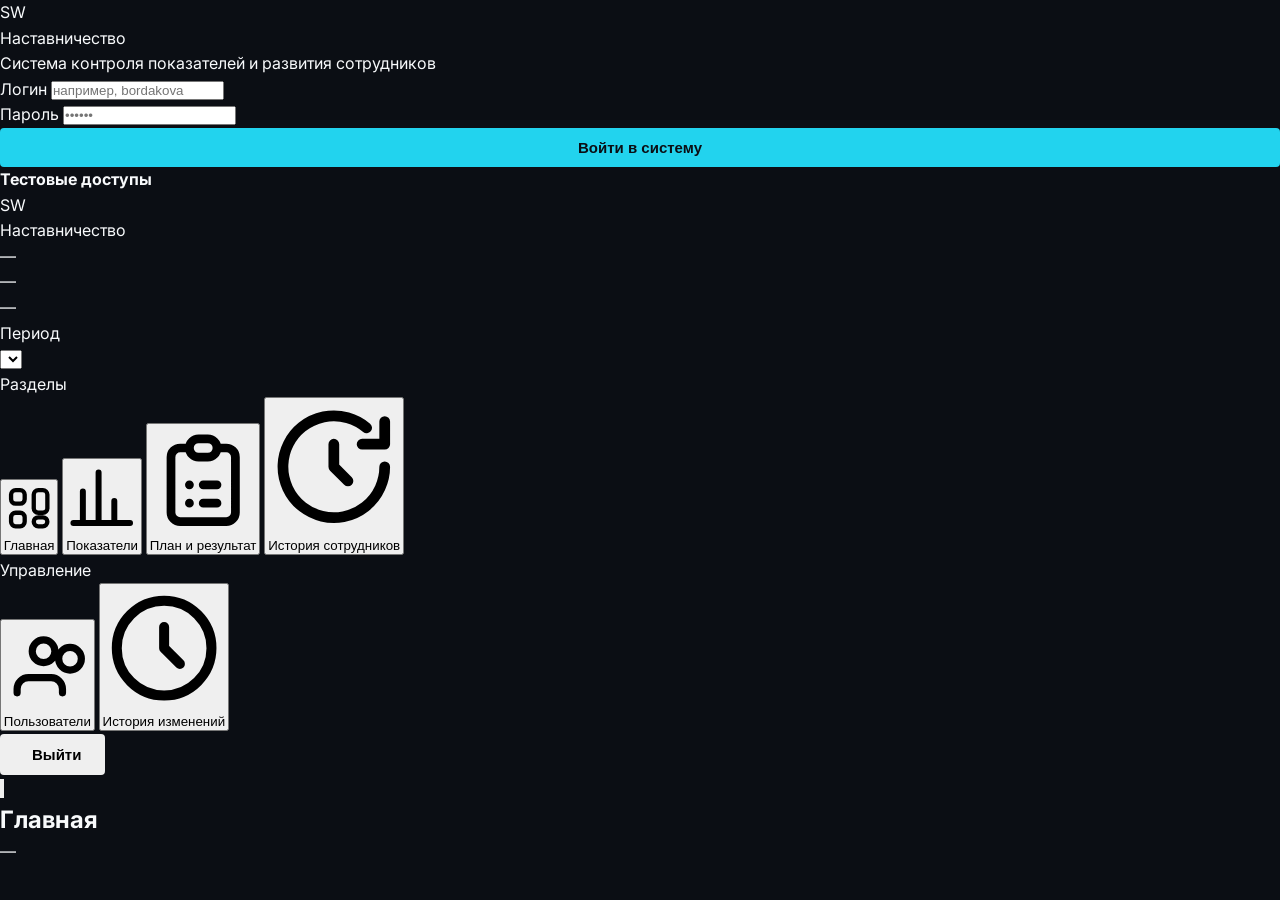
==== commit 2719c38b: "Update index.html" ====
--- a/index.html
+++ b/index.html
@@ -2,1035 +2,134 @@
 <html lang="ru">
 <head>
 <meta charset="UTF-8">
-<meta name="viewport" content="width=device-width, initial-scale=1.0">
+<meta name="viewport" content="width=device-width, initial-scale=1">
 <title>Наставничество — Smartway</title>
-<style>
-:root{
-  --bg:#F6F7F9; --card:#FFFFFF; --border:#E6E8EC; --border-2:#D7DAE0;
-  --text:#1A1D23; --text-2:#6B7280; --text-3:#9CA3AF;
-  --brand:#5B4FE9; --brand-soft:#EEECFE; --brand-2:#8B7FF0;
-  --ok:#12A150; --ok-soft:#E6F6EC;
-  --warn:#E08A00; --warn-soft:#FDF3E0;
-  --bad:#D63333; --bad-soft:#FCEAEA;
-  --r:12px; --r-sm:8px;
-  --sh:0 1px 2px rgba(16,24,40,.05), 0 1px 3px rgba(16,24,40,.04);
-  --sh-lg:0 8px 24px rgba(16,24,40,.10);
-}
-*{margin:0;padding:0;box-sizing:border-box}
-body{
-  font-family:-apple-system,BlinkMacSystemFont,'Segoe UI',Roboto,'Helvetica Neue',Arial,sans-serif;
-  background:var(--bg); color:var(--text); font-size:14px; line-height:1.5;
-  -webkit-font-smoothing:antialiased;
-}
-button{font-family:inherit;cursor:pointer;border:none;background:none}
-input,select,textarea{font-family:inherit;font-size:14px}
-a{color:var(--brand);text-decoration:none}
-a:hover{text-decoration:underline}
-
-/* ---------- Логин ---------- */
-#loginScreen{
-  min-height:100vh;display:flex;align-items:center;justify-content:center;padding:24px;
-  background:linear-gradient(160deg,#F6F7F9 0%,#EDEBFC 100%);
-}
-.login-card{
-  background:var(--card);border:1px solid var(--border);border-radius:16px;
-  padding:40px;width:100%;max-width:400px;box-shadow:var(--sh-lg);
-}
-.login-brand{display:flex;align-items:center;gap:10px;margin-bottom:8px}
-.login-logo{
-  width:36px;height:36px;border-radius:10px;background:var(--brand);
-  display:flex;align-items:center;justify-content:center;color:#fff;font-weight:700;font-size:17px;
-}
-.login-brand h1{font-size:18px;font-weight:600;letter-spacing:-.2px}
-.login-sub{color:var(--text-2);font-size:13px;margin-bottom:28px}
-.field{margin-bottom:16px}
-.field label{display:block;font-size:13px;font-weight:500;margin-bottom:6px;color:var(--text)}
-.field input,.field select,.field textarea{
-  width:100%;padding:10px 12px;border:1px solid var(--border-2);border-radius:var(--r-sm);
-  background:#fff;color:var(--text);transition:border-color .15s,box-shadow .15s;
-}
-.field input:focus,.field select:focus,.field textarea:focus{
-  outline:none;border-color:var(--brand);box-shadow:0 0 0 3px var(--brand-soft);
-}
-.field textarea{resize:vertical;min-height:80px;line-height:1.55}
-.btn{
-  display:inline-flex;align-items:center;justify-content:center;gap:7px;
-  padding:10px 16px;border-radius:var(--r-sm);font-size:14px;font-weight:500;
-  transition:background .15s,border-color .15s,box-shadow .15s;white-space:nowrap;
-}
-.btn-primary{background:var(--brand);color:#fff;width:100%}
-.btn-primary:hover{background:#4A3FD6}
-.btn-ghost{background:#fff;color:var(--text);border:1px solid var(--border-2)}
-.btn-ghost:hover{background:#F9FAFB;border-color:var(--text-3)}
-.btn-sm{padding:7px 12px;font-size:13px}
-.btn-danger{background:var(--bad-soft);color:var(--bad);border:1px solid #F5C9C9}
-.btn-danger:hover{background:#FADCDC}
-.err{color:var(--bad);font-size:13px;margin-top:12px;display:none}
-.hint{
-  margin-top:24px;padding:14px;background:var(--brand-soft);border-radius:var(--r-sm);
-  font-size:12px;color:#4A3FD6;line-height:1.7;
-}
-.hint b{display:block;margin-bottom:4px;font-size:12px}
-
-/* ---------- Каркас ---------- */
-#app{display:none}
-.shell{display:flex;min-height:100vh}
-.side{
-  width:236px;background:#fff;border-right:1px solid var(--border);
-  display:flex;flex-direction:column;position:fixed;top:0;bottom:0;left:0;z-index:20;
-}
-.side-head{padding:18px 18px 14px;border-bottom:1px solid var(--border)}
-.side-brand{display:flex;align-items:center;gap:9px}
-.side-logo{
-  width:30px;height:30px;border-radius:8px;background:var(--brand);color:#fff;
-  display:flex;align-items:center;justify-content:center;font-weight:700;font-size:14px;
-}
-.side-brand span{font-weight:600;font-size:15px;letter-spacing:-.2px}
-.side-user{
-  margin-top:14px;padding:10px 12px;background:var(--bg);border-radius:var(--r-sm);
-}
-.side-user .nm{font-size:13px;font-weight:600}
-.side-user .rl{font-size:11.5px;color:var(--text-2);margin-top:1px}
-.side-body{flex:1;overflow-y:auto;padding:14px 12px}
-.side-label{
-  font-size:11px;font-weight:600;text-transform:uppercase;letter-spacing:.05em;
-  color:var(--text-3);padding:0 8px;margin:14px 0 7px;
-}
-.side-label:first-child{margin-top:0}
-.nav{
-  display:flex;align-items:center;gap:9px;padding:9px 10px;border-radius:var(--r-sm);
-  color:var(--text-2);font-size:13.5px;font-weight:500;cursor:pointer;transition:background .12s,color .12s;
-  width:100%;text-align:left;
-}
-.nav:hover{background:var(--bg);color:var(--text)}
-.nav.on{background:var(--brand-soft);color:var(--brand);font-weight:600}
-.nav svg{width:17px;height:17px;flex-shrink:0}
-.side-foot{padding:12px;border-top:1px solid var(--border)}
-.side-foot .btn{width:100%}
-
-.main{margin-left:236px;flex:1;min-width:0}
-.top{
-  background:#fff;border-bottom:1px solid var(--border);padding:16px 28px;
-  display:flex;align-items:center;justify-content:space-between;gap:20px;position:sticky;top:0;z-index:10;
-}
-.top h2{font-size:17px;font-weight:600;letter-spacing:-.2px}
-.top p{font-size:12.5px;color:var(--text-2);margin-top:2px}
-.month-pick{display:flex;align-items:center;gap:8px}
-.month-pick select{
-  padding:8px 12px;border:1px solid var(--border-2);border-radius:var(--r-sm);background:#fff;
-  font-size:13.5px;color:var(--text);min-width:160px;
-}
-.month-pick select:focus{outline:none;border-color:var(--brand);box-shadow:0 0 0 3px var(--brand-soft)}
-.content{padding:24px 28px 60px;max-width:1400px}
-
-/* ---------- Общее ---------- */
-.sec-title{font-size:13px;font-weight:600;color:var(--text-2);text-transform:uppercase;letter-spacing:.04em;margin:0 0 12px}
-.grid-2{display:grid;grid-template-columns:repeat(auto-fit,minmax(340px,1fr));gap:16px}
-.panel{background:var(--card);border:1px solid var(--border);border-radius:var(--r);box-shadow:var(--sh)}
-.panel-head{
-  padding:16px 20px;border-bottom:1px solid var(--border);
-  display:flex;align-items:center;justify-content:space-between;gap:14px;flex-wrap:wrap;
-}
-.panel-head h3{font-size:15px;font-weight:600;letter-spacing:-.1px}
-.panel-body{padding:20px}
-.empty{padding:48px 20px;text-align:center;color:var(--text-3);font-size:13.5px}
-
-/* ---------- Карточка сотрудника ---------- */
-.emp-card{background:var(--card);border:1px solid var(--border);border-radius:var(--r);box-shadow:var(--sh);overflow:hidden}
-.emp-top{padding:18px 20px;display:flex;align-items:center;gap:13px;border-bottom:1px solid var(--border)}
-.avatar{
-  width:44px;height:44px;border-radius:50%;flex-shrink:0;object-fit:cover;
-  background:var(--brand-soft);color:var(--brand);display:flex;align-items:center;justify-content:center;
-  font-weight:600;font-size:15px;
-}
-.emp-top .nm{font-size:15px;font-weight:600;letter-spacing:-.1px}
-.emp-top .rl{font-size:12.5px;color:var(--text-2);margin-top:1px}
-.emp-metrics{display:grid;grid-template-columns:1fr 1fr;gap:0}
-.metric{padding:15px 20px;border-bottom:1px solid var(--border);border-right:1px solid var(--border)}
-.metric:nth-child(2n){border-right:none}
-.metric:nth-last-child(-n+2){border-bottom:none}
-.metric .lb{font-size:11.5px;font-weight:600;color:var(--text-2);text-transform:uppercase;letter-spacing:.04em;margin-bottom:5px}
-.metric .vl{font-size:22px;font-weight:600;letter-spacing:-.4px;display:flex;align-items:baseline;gap:4px}
-.metric .vl small{font-size:12px;font-weight:500;color:var(--text-2)}
-.v-ok{color:var(--ok)} .v-warn{color:var(--warn)} .v-bad{color:var(--bad)} .v-none{color:var(--text-3)}
-.bar{height:5px;background:var(--bg);border-radius:3px;margin-top:8px;overflow:hidden}
-.bar i{display:block;height:100%;border-radius:3px;background:var(--brand);transition:width .3s}
-.bar i.ok{background:var(--ok)} .bar i.warn{background:var(--warn)} .bar i.bad{background:var(--bad)}
-.emp-foot{padding:13px 20px;display:flex;gap:9px;background:#FCFCFD}
-.emp-foot .btn{flex:1}
-
-/* ---------- Таблицы ---------- */
-.tw{overflow-x:auto}
-table{width:100%;border-collapse:collapse;font-size:13px;white-space:nowrap}
-thead th{
-  background:#FBFBFC;padding:10px 12px;text-align:left;font-size:11.5px;font-weight:600;
-  color:var(--text-2);text-transform:uppercase;letter-spacing:.04em;border-bottom:1px solid var(--border);
-  position:sticky;top:0;
-}
-thead tr.grp th{text-align:center;background:#F6F7F9;border-bottom:1px solid var(--border);color:var(--text);font-size:12px;text-transform:none;letter-spacing:0}
-thead tr.sub th{top:37px;font-size:11px}
-tbody td{padding:11px 12px;border-bottom:1px solid #F1F2F4;vertical-align:middle}
-tbody tr:last-child td{border-bottom:none}
-tbody tr:hover{background:#FBFBFC}
-td.num{text-align:center;font-variant-numeric:tabular-nums}
-th.c,td.c{text-align:center}
-.cell-name{font-weight:600;color:var(--text)}
-.sticky-1{position:sticky;left:0;background:#fff;z-index:2;border-right:1px solid var(--border)}
-.sticky-2{position:sticky;left:190px;background:#fff;z-index:2;border-right:1px solid var(--border)}
-tr:hover .sticky-1,tr:hover .sticky-2{background:#FBFBFC}
-.pill{
-  display:inline-block;padding:2px 8px;border-radius:20px;font-size:11.5px;font-weight:600;
-  font-variant-numeric:tabular-nums;
-}
-.p-ok{background:var(--ok-soft);color:var(--ok)}
-.p-warn{background:var(--warn-soft);color:var(--warn)}
-.p-bad{background:var(--bad-soft);color:var(--bad)}
-.p-none{background:#F3F4F6;color:var(--text-3)}
-.badge{display:inline-flex;align-items:center;gap:5px;padding:3px 10px;border-radius:20px;font-size:12px;font-weight:600}
-.b-ok{background:var(--ok-soft);color:var(--ok)}
-.b-warn{background:var(--warn-soft);color:var(--warn)}
-.b-brand{background:var(--brand-soft);color:var(--brand)}
-.legend{padding:12px 20px;border-top:1px solid var(--border);background:#FBFBFC;font-size:12px;color:var(--text-2)}
-
-/* ---------- Профиль сотрудника ---------- */
-.prof{background:var(--card);border:1px solid var(--border);border-radius:var(--r);box-shadow:var(--sh);padding:22px;display:flex;gap:18px;flex-wrap:wrap}
-.prof .avatar{width:64px;height:64px;font-size:22px}
-.prof-main{flex:1;min-width:240px}
-.prof-main h3{font-size:20px;font-weight:600;letter-spacing:-.3px}
-.prof-meta{display:flex;gap:18px;flex-wrap:wrap;color:var(--text-2);font-size:13px;margin-top:6px}
-.prof-stats{display:grid;grid-template-columns:repeat(auto-fit,minmax(130px,1fr));gap:12px;margin-top:16px;width:100%}
-.pstat{background:var(--bg);border:1px solid var(--border);border-radius:var(--r-sm);padding:12px 14px}
-.pstat .lb{font-size:11px;font-weight:600;color:var(--text-2);text-transform:uppercase;letter-spacing:.04em;margin-bottom:4px}
-.pstat .vl{font-size:20px;font-weight:600;letter-spacing:-.3px}
-
-/* ---------- Таймлайн ---------- */
-.tl{position:relative;padding-left:26px}
-.tl::before{content:'';position:absolute;left:5px;top:8px;bottom:8px;width:2px;background:var(--border);border-radius:2px}
-.tl-item{position:relative;margin-bottom:14px}
-.tl-item::before{
-  content:'';position:absolute;left:-26px;top:16px;width:12px;height:12px;border-radius:50%;
-  background:#fff;border:2.5px solid var(--brand);
-}
-.tl-card{background:var(--card);border:1px solid var(--border);border-radius:var(--r);box-shadow:var(--sh);overflow:hidden}
-.tl-head{padding:13px 18px;display:flex;align-items:center;justify-content:space-between;gap:12px;border-bottom:1px solid var(--border);flex-wrap:wrap}
-.tl-head h4{font-size:14.5px;font-weight:600}
-.tl-metrics{display:grid;grid-template-columns:repeat(auto-fit,minmax(110px,1fr));gap:0}
-.tl-metric{padding:12px 18px;border-right:1px solid var(--border)}
-.tl-metric:last-child{border-right:none}
-.tl-metric .lb{font-size:11px;color:var(--text-2);font-weight:500;margin-bottom:3px}
-.tl-metric .vl{font-size:16px;font-weight:600;letter-spacing:-.2px}
-.weeks{border-top:1px solid var(--border);background:#FCFCFD;padding:14px 18px}
-.weeks-lb{font-size:11.5px;font-weight:600;color:var(--text-2);text-transform:uppercase;letter-spacing:.04em;margin-bottom:10px}
-.wk{background:#fff;border:1px solid var(--border);border-radius:var(--r-sm);padding:11px 14px;margin-bottom:9px}
-.wk:last-child{margin-bottom:0}
-.wk-top{display:flex;align-items:center;justify-content:space-between;gap:10px;margin-bottom:8px;flex-wrap:wrap}
-.wk-date{font-size:12.5px;font-weight:600;color:var(--brand)}
-.wk-vals{display:flex;gap:16px;flex-wrap:wrap;font-size:12.5px;color:var(--text-2)}
-.wk-vals b{color:var(--text);font-weight:600}
-.wk-note{
-  margin-top:9px;padding:9px 12px;background:var(--bg);border-left:3px solid var(--brand-2);
-  border-radius:0 var(--r-sm) var(--r-sm) 0;font-size:12.5px;color:var(--text-2);line-height:1.55;
-}
-.wk-note.empty-note{background:#FBFBFC;border-left-color:var(--border-2);color:var(--text-3);font-style:italic}
-.wk-edit{margin-top:9px}
-.wk-edit textarea{
-  width:100%;padding:8px 10px;border:1px solid var(--border-2);border-radius:var(--r-sm);
-  font-size:12.5px;min-height:52px;resize:vertical;
-}
-.wk-edit textarea:focus{outline:none;border-color:var(--brand);box-shadow:0 0 0 3px var(--brand-soft)}
-
-/* ---------- Планы ---------- */
-.plan-card{background:var(--card);border:1px solid var(--border);border-radius:var(--r);box-shadow:var(--sh);margin-bottom:16px;overflow:hidden}
-.plan-head{padding:16px 20px;border-bottom:1px solid var(--border);display:flex;align-items:center;justify-content:space-between;gap:14px;flex-wrap:wrap}
-.plan-head h3{font-size:15px;font-weight:600}
-.plan-head .wl{font-size:12.5px;color:var(--text-2);margin-top:2px}
-.plan-body{padding:20px;display:grid;gap:16px}
-.plan-block .lb{font-size:11.5px;font-weight:600;color:var(--text-2);text-transform:uppercase;letter-spacing:.04em;margin-bottom:6px}
-.plan-block .txt{font-size:13.5px;line-height:1.65;white-space:pre-line;color:var(--text)}
-.plan-block .txt.muted{color:var(--text-3);font-style:italic}
-.tags{display:flex;flex-wrap:wrap;gap:6px}
-.tag{background:var(--brand-soft);color:var(--brand);padding:4px 10px;border-radius:20px;font-size:12px;font-weight:500}
-.link-list{display:flex;flex-direction:column;gap:6px}
-.link-item{display:flex;gap:8px;align-items:center}
-.link-item input{flex:1;padding:8px 11px;border:1px solid var(--border-2);border-radius:var(--r-sm);font-size:13px}
-.link-item input:focus{outline:none;border-color:var(--brand);box-shadow:0 0 0 3px var(--brand-soft)}
-.icon-btn{
-  width:34px;height:34px;border-radius:var(--r-sm);display:flex;align-items:center;justify-content:center;
-  border:1px solid var(--border-2);background:#fff;color:var(--text-2);flex-shrink:0;transition:.15s;
-}
-.icon-btn:hover{background:var(--bad-soft);color:var(--bad);border-color:#F5C9C9}
-.add-link{
-  margin-top:7px;padding:8px 12px;border:1px dashed var(--border-2);border-radius:var(--r-sm);
-  background:#fff;color:var(--text-2);font-size:13px;font-weight:500;width:100%;transition:.15s;
-}
-.add-link:hover{border-color:var(--brand);color:var(--brand);background:var(--brand-soft)}
-.frow{display:grid;grid-template-columns:repeat(auto-fit,minmax(260px,1fr));gap:16px}
-.plan-actions{padding:14px 20px;border-top:1px solid var(--border);display:flex;gap:9px;justify-content:flex-end;background:#FCFCFD;flex-wrap:wrap}
-
-/* ---------- Уведомления ---------- */
-.toast{
-  position:fixed;bottom:24px;right:24px;background:#1A1D23;color:#fff;padding:12px 18px;
-  border-radius:var(--r-sm);font-size:13.5px;box-shadow:var(--sh-lg);z-index:100;
-  opacity:0;transform:translateY(12px);transition:.25s;pointer-events:none;
-}
-.toast.show{opacity:1;transform:translateY(0)}
-
-/* ---------- Адаптив ---------- */
-@media(max-width:900px){
-  .side{transform:translateX(-100%);transition:transform .25s}
-  .side.open{transform:translateX(0)}
-  .main{margin-left:0}
-  .content{padding:16px 16px 50px}
-  .top{padding:14px 16px;flex-wrap:wrap}
-  .menu-btn{display:flex!important}
-  .metric .vl{font-size:19px}
-}
-.menu-btn{
-  display:none;width:36px;height:36px;border:1px solid var(--border-2);border-radius:var(--r-sm);
-  align-items:center;justify-content:center;background:#fff;margin-right:4px;
-}
-.top-left{display:flex;align-items:center;gap:10px}
-</style>
+<link rel="preconnect" href="https://fonts.googleapis.com">
+<link rel="preconnect" href="https://fonts.gstatic.com" crossorigin>
+<link href="https://fonts.googleapis.com/css2?family=Inter:wght@400;500;600;700&display=swap" rel="stylesheet">
+<link rel="stylesheet" href="css/styles.css">
 </head>
 <body>
 
-<!-- ============ ЛОГИН ============ -->
-<div id="loginScreen">
-  <div class="login-card">
-    <div class="login-brand">
-      <div class="login-logo">SW</div>
-      <h1>Наставничество</h1>
+<!-- ================== ЭКРАН ВХОДА ================== -->
+<div class="auth" id="auth">
+  <div class="auth-card">
+    <div class="brand">
+      <div class="brand-mark">SW</div>
+      <div class="brand-name">Наставничество</div>
     </div>
-    <p class="login-sub">Система контроля и развития сотрудников</p>
+    <div class="auth-sub">Система контроля показателей и развития сотрудников</div>
+
     <form id="loginForm">
       <div class="field">
-        <label for="u">Логин</label>
-        <input type="text" id="u" autocomplete="username" placeholder="Введите логин" required>
+        <label for="login">Логин</label>
+        <input type="text" id="login" autocomplete="username" placeholder="например, bordakova" required>
       </div>
       <div class="field">
-        <label for="p">Пароль</label>
-        <input type="password" id="p" autocomplete="current-password" placeholder="Введите пароль" required>
+        <label for="pass">Пароль</label>
+        <input type="password" id="pass" autocomplete="current-password" placeholder="••••••" required>
       </div>
-      <button type="submit" class="btn btn-primary">Войти</button>
+      <button type="submit" class="btn btn-primary btn-block" style="padding:11px">Войти в систему</button>
     </form>
     <div class="err" id="loginErr"></div>
-    <div class="hint">
-      <b>Демо-доступ</b>
-      Администратор: <code>admin</code> / <code>admin123</code><br>
-      Ведущий: <code>bordakova</code> / <code>vs123</code>
+
+    <div class="demo-box">
+      <b>Тестовые доступы</b>
+      <div id="demoAccounts"></div>
     </div>
   </div>
 </div>
 
-<!-- ============ ПРИЛОЖЕНИЕ ============ -->
-<div id="app">
+<!-- ================== ПРИЛОЖЕНИЕ ================== -->
+<div class="app" id="app">
   <div class="shell">
+
     <aside class="side" id="side">
-      <div class="side-head">
+      <div class="side-top">
         <div class="side-brand">
-          <div class="side-logo">SW</div>
+          <div class="brand-mark">SW</div>
           <span>Наставничество</span>
         </div>
         <div class="side-user">
-          <div class="nm" id="uName">—</div>
-          <div class="rl" id="uRole">—</div>
+          <div class="av" id="uAv">—</div>
+          <div class="who">
+            <div class="nm" id="uName">—</div>
+            <div class="rl" id="uRole">—</div>
+          </div>
         </div>
       </div>
-      <div class="side-body">
-        <div class="side-label">Период</div>
-        <div class="field" style="margin:0">
-          <select id="monthSel"></select>
-        </div>
-        <div class="side-label" style="margin-top:16px">Разделы</div>
+
+      <div class="side-period">
+        <div class="side-cap" style="padding-left:0">Период</div>
+        <select id="monthSel"></select>
+      </div>
+
+      <div class="side-scroll">
+        <div class="side-cap">Разделы</div>
         <button class="nav on" data-page="dashboard">
-          <svg fill="none" stroke="currentColor" stroke-width="2" viewBox="0 0 24 24"><path stroke-linecap="round" stroke-linejoin="round" d="M3 12l9-9 9 9M5 10v10a1 1 0 001 1h3a1 1 0 001-1v-4a1 1 0 011-1h2a1 1 0 011 1v4a1 1 0 001 1h3a1 1 0 001-1V10"/></svg>
+          <svg fill="none" stroke="currentColor" stroke-width="1.9" viewBox="0 0 24 24"><path stroke-linecap="round" stroke-linejoin="round" d="M4 6a2 2 0 012-2h2a2 2 0 012 2v2a2 2 0 01-2 2H6a2 2 0 01-2-2V6zm10 0a2 2 0 012-2h2a2 2 0 012 2v6a2 2 0 01-2 2h-2a2 2 0 01-2-2V6zM4 16a2 2 0 012-2h2a2 2 0 012 2v2a2 2 0 01-2 2H6a2 2 0 01-2-2v-2zm10 2a2 2 0 012-2h2a2 2 0 012 2v.01a2 2 0 01-2 2h-2a2 2 0 01-2-2V18z"/></svg>
           Главная
         </button>
         <button class="nav" data-page="metrics">
-          <svg fill="none" stroke="currentColor" stroke-width="2" viewBox="0 0 24 24"><path stroke-linecap="round" stroke-linejoin="round" d="M9 19v-6a2 2 0 00-2-2H5a2 2 0 00-2 2v6a2 2 0 002 2h2a2 2 0 002-2zm0 0V9a2 2 0 012-2h2a2 2 0 012 2v10m-6 0a2 2 0 002 2h2a2 2 0 002-2m0 0V5a2 2 0 012-2h2a2 2 0 012 2v14a2 2 0 01-2 2h-2a2 2 0 01-2-2z"/></svg>
+          <svg fill="none" stroke="currentColor" stroke-width="1.9" viewBox="0 0 24 24"><path stroke-linecap="round" stroke-linejoin="round" d="M3 20h18M6 20V10m5 10V4m5 16v-7"/></svg>
           Показатели
         </button>
         <button class="nav" data-page="plans">
-          <svg fill="none" stroke="currentColor" stroke-width="2" viewBox="0 0 24 24"><path stroke-linecap="round" stroke-linejoin="round" d="M9 12h6m-6 4h6m2 5H7a2 2 0 01-2-2V5a2 2 0 012-2h5.586a1 1 0 01.707.293l5.414 5.414a1 1 0 01.293.707V19a2 2 0 01-2 2z"/></svg>
+          <svg fill="none" stroke="currentColor" stroke-width="1.9" viewBox="0 0 24 24"><path stroke-linecap="round" stroke-linejoin="round" d="M9 5H7a2 2 0 00-2 2v12a2 2 0 002 2h10a2 2 0 002-2V7a2 2 0 00-2-2h-2M9 5a2 2 0 002 2h2a2 2 0 002-2M9 5a2 2 0 012-2h2a2 2 0 012 2m-3 8h3m-3 4h3M9 13h.01M9 17h.01"/></svg>
           План и результат
         </button>
         <button class="nav" data-page="history">
-          <svg fill="none" stroke="currentColor" stroke-width="2" viewBox="0 0 24 24"><path stroke-linecap="round" stroke-linejoin="round" d="M12 8v4l3 3m6-3a9 9 0 11-18 0 9 9 0 0118 0z"/></svg>
+          <svg fill="none" stroke="currentColor" stroke-width="1.9" viewBox="0 0 24 24"><path stroke-linecap="round" stroke-linejoin="round" d="M12 8v4l2.5 2.5M21 12a9 9 0 11-3.2-6.9M21 4v4h-4"/></svg>
           История сотрудников
         </button>
-        <div class="side-label" style="margin-top:16px">Управление</div>
+
+        <div class="side-cap" id="capManage">Управление</div>
         <button class="nav" data-page="users" id="navUsers">
-          <svg fill="none" stroke="currentColor" stroke-width="2" viewBox="0 0 24 24"><path stroke-linecap="round" stroke-linejoin="round" d="M17 20h5v-2a3 3 0 00-5.356-1.857M17 20H7m10 0v-2c0-.656-.126-1.283-.356-1.857M7 20H2v-2a3 3 0 015.356-1.857M7 20v-2c0-.656.126-1.283.356-1.857m0 0a5.002 5.002 0 019.288 0M15 7a3 3 0 11-6 0 3 3 0 016 0zm6 3a2 2 0 11-4 0 2 2 0 014 0zM7 10a2 2 0 11-4 0 2 2 0 014 0z"/></svg>
+          <svg fill="none" stroke="currentColor" stroke-width="1.9" viewBox="0 0 24 24"><path stroke-linecap="round" stroke-linejoin="round" d="M16 19v-1a3 3 0 00-3-3H7a3 3 0 00-3 3v1m14-6a3 3 0 100-6 3 3 0 000 6zm-7-2a3 3 0 100-6 3 3 0 000 6z"/></svg>
           Пользователи
         </button>
+        <button class="nav" data-page="log" id="navLog">
+          <svg fill="none" stroke="currentColor" stroke-width="1.9" viewBox="0 0 24 24"><path stroke-linecap="round" stroke-linejoin="round" d="M12 8v4l3 3m6-3a9 9 0 11-18 0 9 9 0 0118 0z"/></svg>
+          История изменений
+        </button>
       </div>
-      <div class="side-foot">
-        <button class="btn btn-ghost btn-sm" id="logoutBtn">
-          <svg fill="none" stroke="currentColor" stroke-width="2" viewBox="0 0 24 24" style="width:15px;height:15px"><path stroke-linecap="round" stroke-linejoin="round" d="M17 16l4-4m0 0l-4-4m4 4H7m6 4v1a3 3 0 01-3 3H6a3 3 0 01-3-3V7a3 3 0 013-3h4a3 3 0 013 3v1"/></svg>
+
+      <div class="side-bottom">
+        <button class="btn btn-ghost btn-sm btn-block" id="logoutBtn">
+          <svg fill="none" stroke="currentColor" stroke-width="2" viewBox="0 0 24 24"><path stroke-linecap="round" stroke-linejoin="round" d="M15 17l5-5-5-5M20 12H9m2 8H6a2 2 0 01-2-2V6a2 2 0 012-2h5"/></svg>
           Выйти
         </button>
       </div>
     </aside>
 
+    <div class="scrim" id="scrim"></div>
+
     <div class="main">
-      <div class="top">
-        <div class="top-left">
-          <button class="menu-btn" id="menuBtn">
-            <svg fill="none" stroke="currentColor" stroke-width="2" viewBox="0 0 24 24" style="width:18px;height:18px"><path stroke-linecap="round" stroke-linejoin="round" d="M4 6h16M4 12h16M4 18h16"/></svg>
-          </button>
-          <div>
-            <h2 id="pageTitle">Главная</h2>
-            <p id="pageSub">—</p>
-          </div>
+      <div class="topbar">
+        <button class="burger" id="burger">
+          <svg fill="none" stroke="currentColor" stroke-width="2" viewBox="0 0 24 24"><path stroke-linecap="round" d="M4 6h16M4 12h16M4 18h16"/></svg>
+        </button>
+        <div class="topbar-title">
+          <h2 id="pageTitle">Главная</h2>
+          <p id="pageSub">—</p>
+        </div>
+        <div class="topbar-right">
+          <div class="search" id="searchWrap" style="display:none"></div>
         </div>
       </div>
-      <div class="content" id="view"></div>
+
+      <div class="page" id="view"></div>
     </div>
+
   </div>
 </div>
 
-<div class="toast" id="toast"></div>
+<div id="modalHost"></div>
+<div class="toast-wrap" id="toasts"></div>
 
-<script>
-/* ============================================================
-   ДАННЫЕ (загружены из вашей таблицы за 13 месяцев)
-   ============================================================ */
-const DB = {"2025-09": {"label": "Сентябрь 2025", "weeks": ["01.09-05.09", "08.09-12.09", "15.09-19.09", "22.09-26.09"], "employees": [{"vs": "Бордакова", "name": "Ахтямова Алия", "position": "Специалист", "quality": 96.54, "efficiency": 3.02, "complaints": 1, "incidents_sum": 195.6, "incidents": 1, "weeks": [{"week": "01.09-05.09", "quality": null, "efficiency": null, "complaints": 0, "incidents": 0, "note": null}, {"week": "08.09-12.09", "quality": 77.5, "efficiency": 3.77, "complaints": 0, "incidents": 0, "note": null}, {"week": "15.09-19.09", "quality": 86.3, "efficiency": 4.35, "complaints": 0, "incidents": 0, "note": null}, {"week": "22.09-26.09", "quality": 100.0, "efficiency": 3.61, "complaints": 0, "incidents": 0, "note": null}]}, {"vs": "Бордакова", "name": "Пивкин Ярослав", "position": "Младший специалист", "quality": 86.83, "efficiency": 2.25, "complaints": 0, "incidents_sum": 1130.4, "incidents": 2, "weeks": [{"week": "01.09-05.09", "quality": null, "efficiency": null, "complaints": 0, "incidents": 0, "note": null}, {"week": "08.09-12.09", "quality": 77.3, "efficiency": 1.9, "complaints": 0, "incidents": 0, "note": null}, {"week": "15.09-19.09", "quality": 95.8, "efficiency": 2.77, "complaints": 1, "incidents": 1, "note": null}, {"week": "22.09-26.09", "quality": 79.8, "efficiency": 2.03, "complaints": 0, "incidents": 0, "note": null}]}, {"vs": "Жнякина", "name": "Мальков Артём", "position": "Младший специалист", "quality": 92.59, "efficiency": 1.67, "complaints": 0, "incidents_sum": 259.0, "incidents": 1, "weeks": [{"week": "01.09-05.09", "quality": null, "efficiency": null, "complaints": 0, "incidents": 0, "note": null}, {"week": "08.09-12.09", "quality": 100.0, "efficiency": 3.39, "complaints": 0, "incidents": 0, "note": null}, {"week": "15.09-19.09", "quality": 102.0, "efficiency": 3.74, "complaints": 0, "incidents": 0, "note": null}, {"week": "22.09-26.09", "quality": 99.3, "efficiency": 2.98, "complaints": 0, "incidents": 0, "note": null}]}, {"vs": "Жнякина", "name": "Жукова Ольга", "position": "Младший специалист", "quality": 84.1, "efficiency": 1.02, "complaints": 0, "incidents_sum": 0, "incidents": 0, "weeks": [{"week": "01.09-05.09", "quality": null, "efficiency": null, "complaints": 0, "incidents": 0, "note": null}, {"week": "08.09-12.09", "quality": 73.2, "efficiency": 3.04, "complaints": 0, "incidents": 0, "note": null}, {"week": "15.09-19.09", "quality": 95.5, "efficiency": 3.07, "complaints": 0, "incidents": 0, "note": null}, {"week": "22.09-26.09", "quality": 92.0, "efficiency": 3.38, "complaints": 0, "incidents": 0, "note": null}]}]}, "2025-10": {"label": "Октябрь 2025", "weeks": ["01.10-05.10", "06.10-12.10", "13.10-19.10", "20.10-26.10"], "employees": [{"vs": "Бордакова", "name": "Буданова Диана", "position": "Специалист", "quality": 96.81, "efficiency": 3.1, "complaints": 0, "incidents_sum": 0, "incidents": 0, "weeks": [{"week": "01.10-05.10", "quality": null, "efficiency": null, "complaints": 0, "incidents": 0, "note": null}, {"week": "06.10-12.10", "quality": 96.3, "efficiency": 3.03, "complaints": 0, "incidents": 0, "note": null}, {"week": "13.10-19.10", "quality": 98.1, "efficiency": 3.62, "complaints": 0, "incidents": 0, "note": null}, {"week": "20.10-26.10", "quality": 97.9, "efficiency": 4.72, "complaints": 0, "incidents": 0, "note": null}]}, {"vs": "Бордакова", "name": "Пивкин Ярослав", "position": "Младший специалист", "quality": 85.3, "efficiency": 2.78, "complaints": 0, "incidents_sum": 0, "incidents": 0, "weeks": [{"week": "01.10-05.10", "quality": null, "efficiency": null, "complaints": 0, "incidents": 0, "note": null}, {"week": "06.10-12.10", "quality": 100.0, "efficiency": 2.03, "complaints": 0, "incidents": 0, "note": null}, {"week": "13.10-19.10", "quality": 90.3, "efficiency": 2.67, "complaints": 0, "incidents": 0, "note": null}, {"week": "20.10-26.10", "quality": 93.9, "efficiency": 3.61, "complaints": 0, "incidents": 0, "note": null}]}, {"vs": "Жнякина", "name": "Мальков Артём", "position": "Младший специалист", "quality": 92.42, "efficiency": 2.28, "complaints": 0, "incidents_sum": 0, "incidents": 0, "weeks": [{"week": "01.10-05.10", "quality": null, "efficiency": null, "complaints": 0, "incidents": 0, "note": null}, {"week": "06.10-12.10", "quality": 40.0, "efficiency": 3.39, "complaints": 0, "incidents": 0, "note": null}, {"week": "13.10-19.10", "quality": 80.0, "efficiency": 3.67, "complaints": 0, "incidents": 0, "note": null}, {"week": "20.10-26.10", "quality": 100.0, "efficiency": null, "complaints": 0, "incidents": 0, "note": null}]}, {"vs": "Жнякина", "name": "Горина Анастасия", "position": "Специалист", "quality": 91.38, "efficiency": 2.52, "complaints": 0, "incidents_sum": 0, "incidents": 0, "weeks": [{"week": "01.10-05.10", "quality": null, "efficiency": null, "complaints": 0, "incidents": 0, "note": null}, {"week": "06.10-12.10", "quality": 71.4, "efficiency": 3.99, "complaints": 0, "incidents": 0, "note": null}, {"week": "13.10-19.10", "quality": 75.2, "efficiency": 5.31, "complaints": 0, "incidents": 0, "note": null}, {"week": "20.10-26.10", "quality": 49.0, "efficiency": 5.15, "complaints": 0, "incidents": 0, "note": null}]}]}, "2025-11": {"label": "Ноябрь 2025", "weeks": ["05.11 - 09.11", "10.11 - 16.11", "17.11 - 23.11", "24.11 - 30.11"], "employees": [{"vs": "Бордакова", "name": "Горина Анастасия", "position": "Специалист", "quality": 89.94, "efficiency": 2.27, "complaints": 0, "incidents_sum": 0, "incidents": 0, "weeks": [{"week": "05.11 - 09.11", "quality": null, "efficiency": null, "complaints": 0, "incidents": 0, "note": null}, {"week": "10.11 - 16.11", "quality": 100.0, "efficiency": 3.53, "complaints": 0, "incidents": 0, "note": null}, {"week": "17.11 - 23.11", "quality": 100.0, "efficiency": 4.32, "complaints": 0, "incidents": 0, "note": null}, {"week": "24.11 - 30.11", "quality": 100.0, "efficiency": 4.37, "complaints": 0, "incidents": 0, "note": null}]}, {"vs": "Бордакова", "name": "Абдуллаев Самир", "position": "Специалист", "quality": 95.25, "efficiency": 2.6, "complaints": 0, "incidents_sum": 0, "incidents": 0, "weeks": [{"week": "05.11 - 09.11", "quality": null, "efficiency": null, "complaints": 0, "incidents": 0, "note": null}, {"week": "10.11 - 16.11", "quality": 100.0, "efficiency": 3.9, "complaints": 0, "incidents": 0, "note": null}, {"week": "17.11 - 23.11", "quality": 98.8, "efficiency": null, "complaints": 0, "incidents": 0, "note": "Отпуск"}, {"week": "24.11 - 30.11", "quality": null, "efficiency": null, "complaints": 0, "incidents": 0, "note": null}]}, {"vs": "Жнякина", "name": "Козлова Анастасия", "position": "Специалист", "quality": 80.54, "efficiency": 2.48, "complaints": 1, "incidents_sum": 1060.0, "incidents": 2, "weeks": [{"week": "05.11 - 09.11", "quality": null, "efficiency": null, "complaints": 0, "incidents": 0, "note": null}, {"week": "10.11 - 16.11", "quality": 100.0, "efficiency": 3.57, "complaints": 0, "incidents": 0, "note": null}, {"week": "17.11 - 23.11", "quality": 100.0, "efficiency": 2.56, "complaints": 0, "incidents": 0, "note": null}, {"week": "24.11 - 30.11", "quality": 66.7, "efficiency": 4.78, "complaints": 2, "incidents": 1, "note": null}]}, {"vs": "Жнякина", "name": "Миронова Светлана", "position": "Специалист", "quality": 95.82, "efficiency": 3.72, "complaints": 1, "incidents_sum": 0, "incidents": 0, "weeks": [{"week": "05.11 - 09.11", "quality": null, "efficiency": null, "complaints": 0, "incidents": 0, "note": null}, {"week": "10.11 - 16.11", "quality": 100.0, "efficiency": 4.32, "complaints": 0, "incidents": 0, "note": null}, {"week": "17.11 - 23.11", "quality": 91.5, "efficiency": 4.01, "complaints": 0, "incidents": 0, "note": null}, {"week": "24.11 - 30.11", "quality": 94.8, "efficiency": 5.06, "complaints": 0, "incidents": 0, "note": null}]}]}, "2025-12": {"label": "Декабрь 2025", "weeks": ["01.12 - 07.12", "08.12 - 14.12", "15.12 - 21.12", "22.12 - 28.12"], "employees": [{"vs": "Бордакова", "name": "Покаместова Юлия", "position": "Младший специалист", "quality": 97.6, "efficiency": 2.52, "complaints": 0, "incidents_sum": 572.0, "incidents": 2, "weeks": [{"week": "01.12 - 07.12", "quality": null, "efficiency": null, "complaints": 0, "incidents": 0, "note": null}, {"week": "08.12 - 14.12", "quality": 85.71, "efficiency": 4.13, "complaints": 0, "incidents": 0, "note": null}, {"week": "15.12 - 21.12", "quality": 91.25, "efficiency": 3.99, "complaints": 0, "incidents": 1, "note": null}, {"week": "22.12 - 28.12", "quality": 100.0, "efficiency": null, "complaints": 0, "incidents": 0, "note": "Отпуск"}]}, {"vs": "Бордакова", "name": "Спиренкова Валерия", "position": "Специалист", "quality": 87.23, "efficiency": 3.58, "complaints": 0, "incidents_sum": 0, "incidents": 0, "weeks": [{"week": "01.12 - 07.12", "quality": null, "efficiency": null, "complaints": 0, "incidents": 0, "note": null}, {"week": "08.12 - 14.12", "quality": 80.0, "efficiency": 3.84, "complaints": 0, "incidents": 0, "note": null}, {"week": "15.12 - 21.12", "quality": 95.0, "efficiency": 3.87, "complaints": 0, "incidents": 0, "note": null}, {"week": "22.12 - 28.12", "quality": 96.88, "efficiency": 3.4, "complaints": 0, "incidents": 0, "note": null}]}]}, "2026-01": {"label": "Январь 2026", "weeks": ["12.01 - 18.01", "19.01 - 25.01", "26.01 - 31.01"], "employees": [{"vs": "Бордакова", "name": "Покаместова Юлия", "position": "Специалист", "quality": 90.23, "efficiency": 3.19, "complaints": 0, "incidents_sum": 1388.47, "incidents": 2, "weeks": [{"week": "12.01 - 18.01", "quality": null, "efficiency": null, "complaints": 0, "incidents": 0, "note": null}, {"week": "19.01 - 25.01", "quality": 100.0, "efficiency": 2.95, "complaints": 1, "incidents": 0, "note": null}, {"week": "26.01 - 31.01", "quality": 98.0, "efficiency": 3.11, "complaints": 0, "incidents": 0, "note": null}]}, {"vs": "Бордакова", "name": "Карнаухова Анастасия", "position": "Специалист", "quality": 92.47, "efficiency": 3.33, "complaints": 0, "incidents_sum": 256.0, "incidents": 1, "weeks": [{"week": "12.01 - 18.01", "quality": null, "efficiency": null, "complaints": 0, "incidents": 0, "note": null}, {"week": "19.01 - 25.01", "quality": 82.5, "efficiency": 3.68, "complaints": 0, "incidents": 0, "note": null}, {"week": "26.01 - 31.01", "quality": 81.17, "efficiency": 3.54, "complaints": 0, "incidents": 0, "note": null}]}, {"vs": "Жнякина", "name": "Мартьянова Анастасия", "position": "Специалист", "quality": null, "efficiency": null, "complaints": 0, "incidents_sum": 0, "incidents": 0, "weeks": [{"week": "12.01 - 18.01", "quality": null, "efficiency": null, "complaints": 0, "incidents": 0, "note": null}, {"week": "19.01 - 25.01", "quality": 100.0, "efficiency": 1.99, "complaints": 0, "incidents": 0, "note": null}, {"week": "26.01 - 31.01", "quality": 80.0, "efficiency": 1.89, "complaints": 0, "incidents": 0, "note": null}]}, {"vs": "Жнякина", "name": "Рузиева Альбина", "position": "Специалист", "quality": null, "efficiency": null, "complaints": 0, "incidents_sum": 0, "incidents": 0, "weeks": [{"week": "12.01 - 18.01", "quality": null, "efficiency": null, "complaints": 0, "incidents": 0, "note": null}, {"week": "19.01 - 25.01", "quality": 100.0, "efficiency": 1.62, "complaints": 0, "incidents": 0, "note": null}, {"week": "26.01 - 31.01", "quality": 75.0, "efficiency": 1.44, "complaints": 0, "incidents": 0, "note": null}]}]}, "2026-02": {"label": "Февраль 2026", "weeks": ["01.02-08.02", "09.02-15.02", "16.02- 22.02", "23.02-28.02"], "employees": [{"vs": "Бордакова", "name": "Жукова Оля", "position": "Специалист", "quality": 87.16, "efficiency": 2.92, "complaints": 0, "incidents_sum": 0, "incidents": 0, "weeks": [{"week": "01.02-08.02", "quality": null, "efficiency": null, "complaints": 0, "incidents": 0, "note": null}, {"week": "09.02-15.02", "quality": 97.71, "efficiency": 3.04, "complaints": 0, "incidents": 0, "note": null}, {"week": "16.02- 22.02", "quality": 86.9, "efficiency": 2.91, "complaints": 0, "incidents": 0, "note": null}, {"week": "23.02-28.02", "quality": 81.6, "efficiency": 3.6, "complaints": 0, "incidents": 0, "note": null}]}, {"vs": "Бордакова", "name": "Карнаухова Анастасия", "position": "Специалист", "quality": 98.0, "efficiency": 3.9, "complaints": 0, "incidents_sum": 2475.0, "incidents": 1, "weeks": [{"week": "01.02-08.02", "quality": null, "efficiency": null, "complaints": 0, "incidents": 0, "note": null}, {"week": "09.02-15.02", "quality": 50.0, "efficiency": null, "complaints": 0, "incidents": 0, "note": "отпуск"}, {"week": "16.02- 22.02", "quality": 98.4, "efficiency": 3.69, "complaints": 0, "incidents": 0, "note": null}, {"week": "23.02-28.02", "quality": 101.4, "efficiency": 3.57, "complaints": 0, "incidents": 0, "note": null}]}, {"vs": "Жнякина", "name": "Пивкин Ярослав", "position": "Младший спец.", "quality": 88.76, "efficiency": 2.71, "complaints": 0, "incidents_sum": 0, "incidents": 1, "weeks": [{"week": "01.02-08.02", "quality": null, "efficiency": null, "complaints": 0, "incidents": 0, "note": null}, {"week": "09.02-15.02", "quality": 91.7, "efficiency": 3.43, "complaints": 0, "incidents": 0, "note": null}, {"week": "16.02- 22.02", "quality": 94.8, "efficiency": 3.87, "complaints": 0, "incidents": 0, "note": null}, {"week": "23.02-28.02", "quality": 75.0, "efficiency": 4.09, "complaints": 0, "incidents": 0, "note": null}]}, {"vs": "Жнякина", "name": "Жаренова Наташа", "position": "Специалист", "quality": 91.38, "efficiency": 3.88, "complaints": 0, "incidents_sum": 0, "incidents": 0, "weeks": [{"week": "01.02-08.02", "quality": null, "efficiency": null, "complaints": 0, "incidents": 0, "note": null}, {"week": "09.02-15.02", "quality": 98.9, "efficiency": 5.06, "complaints": 0, "incidents": 0, "note": null}, {"week": "16.02- 22.02", "quality": 100.0, "efficiency": 5.84, "complaints": 0, "incidents": 0, "note": null}, {"week": "23.02-28.02", "quality": 100.0, "efficiency": 5.04, "complaints": 1, "incidents": 0, "note": null}]}]}, "2026-03": {"label": "Март 2026", "weeks": [], "employees": [{"vs": "Жнякина", "name": "Пивкин Ярослав", "position": "Младший спец.", "quality": 86.67, "efficiency": 3.14, "complaints": 2, "incidents_sum": 0, "incidents": 3, "weeks": []}, {"vs": "Жнякина", "name": "Шапошникова Валерия", "position": "Специалист", "quality": 92.8, "efficiency": 3.63, "complaints": 0, "incidents_sum": 0, "incidents": 0, "weeks": []}]}, "2026-04": {"label": "Апрель 2026", "weeks": ["01.04-05.04", "06.04-12.04", "13.04-19.04", "20.04-26.04", "27.04-30.04"], "employees": [{"vs": "Бордакова", "name": "Шапошникова Валерия", "position": "Специалист", "quality": 87.5, "efficiency": 3.04, "complaints": 0, "incidents_sum": 0, "incidents": 0, "weeks": [{"week": "01.04-05.04", "quality": 100.0, "efficiency": 3.47, "complaints": 0, "incidents": 0, "note": null}, {"week": "06.04-12.04", "quality": 93.33, "efficiency": 3.61, "complaints": 0, "incidents": 0, "note": null}, {"week": "13.04-19.04", "quality": 100.0, "efficiency": 3.64, "complaints": 0, "incidents": 0, "note": null}, {"week": "20.04-26.04", "quality": 95.25, "efficiency": 3.64, "complaints": 0, "incidents": 0, "note": null}, {"week": "27.04-30.04", "quality": 73.75, "efficiency": 3.31, "complaints": 1, "incidents": 0, "note": null}]}, {"vs": "Бордакова", "name": "Козлова Анастасия", "position": "Специалист", "quality": 89.42, "efficiency": 2.83, "complaints": 0, "incidents_sum": 0, "incidents": 0, "weeks": [{"week": "01.04-05.04", "quality": 100.0, "efficiency": 3.15, "complaints": 0, "incidents": 0, "note": null}, {"week": "06.04-12.04", "quality": 77.0, "efficiency": 3.16, "complaints": 0, "incidents": 0, "note": null}, {"week": "13.04-19.04", "quality": 85.71, "efficiency": 3.53, "complaints": 0, "incidents": 0, "note": null}, {"week": "20.04-26.04", "quality": 100.0, "efficiency": 3.51, "complaints": 0, "incidents": 1, "note": null}, {"week": "27.04-30.04", "quality": 100.0, "efficiency": 3.49, "complaints": 0, "incidents": 0, "note": null}]}, {"vs": "Жнякина", "name": "Кичатов Евгений", "position": "Специалист", "quality": null, "efficiency": null, "complaints": 0, "incidents_sum": 0, "incidents": 0, "weeks": [{"week": "01.04-05.04", "quality": 100.0, "efficiency": 1.86, "complaints": 0, "incidents": 0, "note": null}, {"week": "06.04-12.04", "quality": 97.5, "efficiency": 1.84, "complaints": 0, "incidents": 0, "note": null}, {"week": "13.04-19.04", "quality": 98.9, "efficiency": 1.93, "complaints": 0, "incidents": 0, "note": null}, {"week": "20.04-26.04", "quality": 100.0, "efficiency": 2.03, "complaints": 0, "incidents": 0, "note": null}, {"week": "27.04-30.04", "quality": 100.0, "efficiency": 2.23, "complaints": 0, "incidents": 0, "note": null}]}]}, "2026-05": {"label": "Май 2026", "weeks": ["01.05-03.05", "04.05-10.05", "11.05-17.05", "18.05-24.05", "25.05-31.05"], "employees": [{"vs": "Бордакова", "name": "Шапошникова Валерия", "position": "Специалист", "quality": 81.69, "efficiency": 3.23, "complaints": 0, "incidents_sum": 0, "incidents": 0, "weeks": [{"week": "01.05-03.05", "quality": null, "efficiency": 1.27, "complaints": 0, "incidents": 0, "note": null}, {"week": "04.05-10.05", "quality": 89.5, "efficiency": 3.08, "complaints": 0, "incidents": 0, "note": null}, {"week": "11.05-17.05", "quality": 97.86, "efficiency": 3.89, "complaints": 0, "incidents": 1, "note": null}, {"week": "18.05-24.05", "quality": 85.33, "efficiency": null, "complaints": 1, "incidents": 0, "note": "БЛ"}, {"week": "25.05-31.05", "quality": 95.0, "efficiency": 4.6, "complaints": 0, "incidents": 0, "note": null}]}, {"vs": "Бордакова", "name": "Жукова Ольга", "position": "Специалист", "quality": 86.23, "efficiency": 3.21, "complaints": 1, "incidents_sum": 0, "incidents": 0, "weeks": [{"week": "01.05-03.05", "quality": null, "efficiency": 0.57, "complaints": 0, "incidents": 0, "note": null}, {"week": "04.05-10.05", "quality": 81.0, "efficiency": 3.16, "complaints": 0, "incidents": 0, "note": null}, {"week": "11.05-17.05", "quality": 66.67, "efficiency": 4.06, "complaints": 0, "incidents": 0, "note": null}, {"week": "18.05-24.05", "quality": 94.67, "efficiency": 3.92, "complaints": 0, "incidents": 0, "note": null}, {"week": "25.05-31.05", "quality": 75.0, "efficiency": 4.07, "complaints": 0, "incidents": 0, "note": null}]}, {"vs": "Жнякина", "name": "Каргин Андрей", "position": "Специалист", "quality": null, "efficiency": null, "complaints": 0, "incidents_sum": 0, "incidents": 0, "weeks": [{"week": "01.05-03.05", "quality": null, "efficiency": null, "complaints": 0, "incidents": 0, "note": null}, {"week": "04.05-10.05", "quality": null, "efficiency": 0.1, "complaints": 0, "incidents": 0, "note": null}, {"week": "11.05-17.05", "quality": null, "efficiency": 0.96, "complaints": 0, "incidents": 0, "note": null}, {"week": "18.05-24.05", "quality": 98.9, "efficiency": 1.22, "complaints": 0, "incidents": 0, "note": null}, {"week": "25.05-31.05", "quality": 100.0, "efficiency": 1.24, "complaints": 0, "incidents": 0, "note": null}]}, {"vs": "Жнякина", "name": "Мартьянова Анастасия", "position": "Младший", "quality": 97.67, "efficiency": 1.68, "complaints": 0, "incidents_sum": 0, "incidents": 0, "weeks": [{"week": "01.05-03.05", "quality": 100.0, "efficiency": 1.63, "complaints": 0, "incidents": 0, "note": null}, {"week": "04.05-10.05", "quality": 87.5, "efficiency": 3.22, "complaints": 0, "incidents": 0, "note": null}, {"week": "11.05-17.05", "quality": 100.0, "efficiency": 3.88, "complaints": 0, "incidents": 0, "note": null}, {"week": "18.05-24.05", "quality": 95.6, "efficiency": 2.64, "complaints": 0, "incidents": 0, "note": null}, {"week": "25.05-31.05", "quality": 50.0, "efficiency": 4.12, "complaints": 1, "incidents": 0, "note": null}]}]}, "2026-06": {"label": "Июнь 2026", "weeks": ["01.06 - 07.06", "08.06 - 14.06", "15.06 - 21.06.", "22.06- 28.06.", "29.06 - 30.06"], "employees": [{"vs": "Бордакова", "name": "Тихомиров Кирилл", "position": "Специалист", "quality": 99.4, "efficiency": 3.73, "complaints": 0, "incidents_sum": 0, "incidents": 2, "weeks": [{"week": "01.06 - 07.06", "quality": 100.0, "efficiency": null, "complaints": 0, "incidents": 0, "note": "Отпуск"}, {"week": "08.06 - 14.06", "quality": 0.0, "efficiency": null, "complaints": 1, "incidents": 0, "note": null}, {"week": "15.06 - 21.06.", "quality": 100.0, "efficiency": 4.15, "complaints": 0, "incidents": 0, "note": null}, {"week": "22.06- 28.06.", "quality": 97.0, "efficiency": 4.44, "complaints": 1, "incidents": 0, "note": null}, {"week": "29.06 - 30.06", "quality": 99.0, "efficiency": 4.43, "complaints": 0, "incidents": 0, "note": null}]}, {"vs": "Бордакова", "name": "Жукова Ольга", "position": "Специалист", "quality": 90.43, "efficiency": 3.68, "complaints": 1, "incidents_sum": 0, "incidents": 0, "weeks": [{"week": "01.06 - 07.06", "quality": 95.0, "efficiency": 3.7, "complaints": 0, "incidents": 0, "note": null}, {"week": "08.06 - 14.06", "quality": 101.3, "efficiency": 4.18, "complaints": 0, "incidents": 0, "note": null}, {"week": "15.06 - 21.06.", "quality": 95.8, "efficiency": 3.81, "complaints": 0, "incidents": 0, "note": null}, {"week": "22.06- 28.06.", "quality": 94.3, "efficiency": 4.64, "complaints": 0, "incidents": 0, "note": null}, {"week": "29.06 - 30.06", "quality": 98.3, "efficiency": 4.02, "complaints": 0, "incidents": 0, "note": null}]}, {"vs": "Жнякина", "name": "Ярослав Пивкин", "position": "Специалист", "quality": 93.23, "efficiency": 3.66, "complaints": 1, "incidents_sum": 0, "incidents": 0, "weeks": [{"week": "01.06 - 07.06", "quality": 93.6, "efficiency": 2.97, "complaints": 1, "incidents": 0, "note": null}, {"week": "08.06 - 14.06", "quality": 100.0, "efficiency": 4.0, "complaints": 0, "incidents": 0, "note": null}, {"week": "15.06 - 21.06.", "quality": 100.0, "efficiency": 3.24, "complaints": 0, "incidents": 0, "note": null}, {"week": "22.06- 28.06.", "quality": 100.0, "efficiency": null, "complaints": 0, "incidents": 0, "note": "Отпуск"}, {"week": "29.06 - 30.06", "quality": null, "efficiency": null, "complaints": 0, "incidents": 0, "note": null}]}, {"vs": "Жнякина", "name": "Козлова Настя", "position": "Специалист", "quality": 88.31, "efficiency": 3.65, "complaints": 0, "incidents_sum": 0, "incidents": 0, "weeks": [{"week": "01.06 - 07.06", "quality": 100.5, "efficiency": 3.12, "complaints": 2, "incidents": 1, "note": null}, {"week": "08.06 - 14.06", "quality": 100.0, "efficiency": 3.79, "complaints": 0, "incidents": 0, "note": null}, {"week": "15.06 - 21.06.", "quality": 60.0, "efficiency": 3.83, "complaints": 0, "incidents": 0, "note": null}, {"week": "22.06- 28.06.", "quality": 84.2, "efficiency": 4.38, "complaints": 0, "incidents": 0, "note": null}, {"week": "29.06 - 30.06", "quality": 100.0, "efficiency": 5.03, "complaints": 0, "incidents": 0, "note": null}]}]}, "2026-07": {"label": "Июль 2026", "weeks": ["01.07 - 05.07", "06.07 - 12.07", "13.07 - 19.07", "20.07 - 26.07", "27.07 - 31.07"], "employees": [{"vs": "Бордакова", "name": "Тихомиров Кирилл", "position": "Специалист", "quality": 95.91, "efficiency": 3.78, "complaints": 0, "incidents_sum": 0, "incidents": 0, "weeks": [{"week": "01.07 - 05.07", "quality": 100.0, "efficiency": 4.54, "complaints": 0, "incidents": 0, "note": null}, {"week": "06.07 - 12.07", "quality": 98.0, "efficiency": 3.92, "complaints": 1, "incidents": 1, "note": null}, {"week": "13.07 - 19.07", "quality": 84.6, "efficiency": 3.94, "complaints": 0, "incidents": 1, "note": null}, {"week": "20.07 - 26.07", "quality": 90.5, "efficiency": 4.07, "complaints": 0, "incidents": 1, "note": null}, {"week": "27.07 - 31.07", "quality": null, "efficiency": null, "complaints": 0, "incidents": 0, "note": null}]}, {"vs": "Бордакова", "name": "Горина Анастасия", "position": "Специалист", "quality": 97.12, "efficiency": 3.87, "complaints": 0, "incidents_sum": 0, "incidents": 0, "weeks": [{"week": "01.07 - 05.07", "quality": 81.7, "efficiency": 3.13, "complaints": 0, "incidents": 0, "note": null}, {"week": "06.07 - 12.07", "quality": 95.0, "efficiency": 3.55, "complaints": 0, "incidents": 0, "note": null}, {"week": "13.07 - 19.07", "quality": 89.4, "efficiency": 3.71, "complaints": 0, "incidents": 0, "note": null}, {"week": "20.07 - 26.07", "quality": 98.2, "efficiency": 3.86, "complaints": 0, "incidents": 0, "note": null}, {"week": "27.07 - 31.07", "quality": null, "efficiency": null, "complaints": 0, "incidents": 0, "note": null}]}, {"vs": "Жнякина", "name": "Ярослав Пивкин", "position": "Специалист", "quality": 89.15, "efficiency": 3.98, "complaints": 1, "incidents_sum": 0, "incidents": 0, "weeks": [{"week": "01.07 - 05.07", "quality": 0.0, "efficiency": null, "complaints": 0, "incidents": 1, "note": "Отпуск"}, {"week": "06.07 - 12.07", "quality": 100.0, "efficiency": 3.27, "complaints": 0, "incidents": 0, "note": null}, {"week": "13.07 - 19.07", "quality": 90.0, "efficiency": 2.8, "complaints": 0, "incidents": 0, "note": null}, {"week": "20.07 - 26.07", "quality": 100.0, "efficiency": 2.87, "complaints": 0, "incidents": 1, "note": null}, {"week": "27.07 - 31.07", "quality": null, "efficiency": null, "complaints": 0, "incidents": 0, "note": null}]}, {"vs": "Жнякина", "name": "Миронова Светлана", "position": "Специалист", "quality": 95.59, "efficiency": 3.67, "complaints": 0, "incidents_sum": 0, "incidents": 1, "weeks": [{"week": "01.07 - 05.07", "quality": 100.0, "efficiency": 4.25, "complaints": 0, "incidents": 0, "note": null}, {"week": "06.07 - 12.07", "quality": 98.4, "efficiency": 4.16, "complaints": 0, "incidents": 0, "note": null}, {"week": "13.07 - 19.07", "quality": 100.0, "efficiency": 4.25, "complaints": 0, "incidents": 0, "note": null}, {"week": "20.07 - 26.07", "quality": 100.0, "efficiency": 3.45, "complaints": 0, "incidents": 0, "note": null}, {"week": "27.07 - 31.07", "quality": null, "efficiency": null, "complaints": 0, "incidents": 0, "note": null}]}]}, "2026-08": {"label": "Август 2026", "weeks": ["01.08 - 02.08", "03.08 - 09.08", "10.08 - 16.08", "17.08 - 23.08", "24.08 - 31.08"], "employees": [{"vs": "Бордакова", "name": "Тихомиров Кирилл", "position": "Специалист", "quality": 88.75, "efficiency": 4.16, "complaints": 1, "incidents_sum": 0, "incidents": 1, "weeks": [{"week": "01.08 - 02.08", "quality": null, "efficiency": null, "complaints": 0, "incidents": 0, "note": null}, {"week": "03.08 - 09.08", "quality": 99.5, "efficiency": 4.24, "complaints": 0, "incidents": 0, "note": null}, {"week": "10.08 - 16.08", "quality": 100.0, "efficiency": 4.66, "complaints": 0, "incidents": 0, "note": null}, {"week": "17.08 - 23.08", "quality": 93.5, "efficiency": 5.06, "complaints": 0, "incidents": 0, "note": null}, {"week": "24.08 - 31.08", "quality": 91.7, "efficiency": 4.37, "complaints": 0, "incidents": 0, "note": null}]}, {"vs": "Бордакова", "name": "Покаместова Юля", "position": "Специалист", "quality": 86.24, "efficiency": 3.75, "complaints": 0, "incidents_sum": 0, "incidents": 0, "weeks": [{"week": "01.08 - 02.08", "quality": null, "efficiency": null, "complaints": 0, "incidents": 0, "note": null}, {"week": "03.08 - 09.08", "quality": 75.2, "efficiency": 3.33, "complaints": 0, "incidents": 0, "note": null}, {"week": "10.08 - 16.08", "quality": 78.4, "efficiency": null, "complaints": 0, "incidents": 0, "note": "Отпуск"}, {"week": "17.08 - 23.08", "quality": null, "efficiency": null, "complaints": 0, "incidents": 0, "note": null}, {"week": "24.08 - 31.08", "quality": 96.7, "efficiency": null, "complaints": 0, "incidents": 0, "note": null}]}, {"vs": "Жнякина", "name": "Мартьянова Анастасия", "position": "Младший специалист", "quality": 87.23, "efficiency": 3.02, "complaints": 1, "incidents_sum": 0, "incidents": 0, "weeks": [{"week": "01.08 - 02.08", "quality": null, "efficiency": 2.81, "complaints": 0, "incidents": 0, "note": null}, {"week": "03.08 - 09.08", "quality": 70.3, "efficiency": 2.85, "complaints": 0, "incidents": 0, "note": null}, {"week": "10.08 - 16.08", "quality": 97.9, "efficiency": 3.56, "complaints": 0, "incidents": 0, "note": null}, {"week": "17.08 - 23.08", "quality": 96.9, "efficiency": 3.12, "complaints": 0, "incidents": 0, "note": null}, {"week": "24.08 - 31.08", "quality": null, "efficiency": null, "complaints": 0, "incidents": 0, "note": null}]}, {"vs": "Жнякина", "name": "Абдуллаев Самир", "position": "Специалист", "quality": 99.61, "efficiency": 3.6, "complaints": 0, "incidents_sum": 0, "incidents": 0, "weeks": [{"week": "01.08 - 02.08", "quality": null, "efficiency": 3.09, "complaints": 0, "incidents": 0, "note": null}, {"week": "03.08 - 09.08", "quality": 100.0, "efficiency": 3.85, "complaints": 0, "incidents": 0, "note": null}, {"week": "10.08 - 16.08", "quality": 94.6, "efficiency": 2.33, "complaints": 0, "incidents": 0, "note": null}, {"week": "17.08 - 23.08", "quality": 90.5, "efficiency": 3.58, "complaints": 0, "incidents": 0, "note": null}, {"week": "24.08 - 31.08", "quality": null, "efficiency": null, "complaints": 0, "incidents": 0, "note": null}]}]}, "2026-09": {"label": "Сентябрь 2026", "weeks": ["01.09 - 06.09", "07.09 - 13.09", "14.09 - 20.09", "21.09 - 27.09", "28.09 - 30.09"], "employees": [{"vs": "Бордакова", "name": "Абдуллаев Самир", "position": "Специалист", "quality": 90.97, "efficiency": 3.76, "complaints": 0, "incidents_sum": 0, "incidents": 0, "weeks": [{"week": "01.09 - 06.09", "quality": 95.4, "efficiency": 4.17, "complaints": 1, "incidents": 1, "note": null}, {"week": "07.09 - 13.09", "quality": null, "efficiency": null, "complaints": 0, "incidents": 0, "note": "Отпуск"}, {"week": "14.09 - 20.09", "quality": null, "efficiency": null, "complaints": 0, "incidents": 0, "note": null}, {"week": "21.09 - 27.09", "quality": null, "efficiency": null, "complaints": 0, "incidents": 0, "note": null}, {"week": "28.09 - 30.09", "quality": null, "efficiency": null, "complaints": 0, "incidents": 0, "note": null}]}, {"vs": "Бордакова", "name": "Покаместова Юля", "position": "Специалист", "quality": 94.64, "efficiency": 3.92, "complaints": 1, "incidents_sum": 0, "incidents": 2, "weeks": [{"week": "01.09 - 06.09", "quality": 100.0, "efficiency": 3.42, "complaints": 0, "incidents": 0, "note": null}, {"week": "07.09 - 13.09", "quality": 97.7, "efficiency": 3.94, "complaints": 0, "incidents": 0, "note": null}, {"week": "14.09 - 20.09", "quality": null, "efficiency": null, "complaints": 0, "incidents": 0, "note": null}, {"week": "21.09 - 27.09", "quality": null, "efficiency": null, "complaints": 0, "incidents": 0, "note": null}, {"week": "28.09 - 30.09", "quality": null, "efficiency": null, "complaints": 0, "incidents": 0, "note": null}]}, {"vs": "Жнякина", "name": "Мартьянова Анастасия", "position": "Младший специалист", "quality": 91.21, "efficiency": 3.02, "complaints": 0, "incidents_sum": 0, "incidents": 1, "weeks": [{"week": "01.09 - 06.09", "quality": 92.1, "efficiency": 4.18, "complaints": 0, "incidents": 0, "note": null}, {"week": "07.09 - 13.09", "quality": null, "efficiency": null, "complaints": 0, "incidents": 0, "note": null}, {"week": "14.09 - 20.09", "quality": null, "efficiency": null, "complaints": 0, "incidents": 0, "note": null}, {"week": "21.09 - 27.09", "quality": null, "efficiency": null, "complaints": 0, "incidents": 0, "note": null}, {"week": "28.09 - 30.09", "quality": null, "efficiency": null, "complaints": 0, "incidents": 0, "note": null}]}, {"vs": "Жнякина", "name": "Савкин Илья", "position": "Специалист", "quality": null, "efficiency": null, "complaints": 0, "incidents_sum": 0, "incidents": 0, "weeks": [{"week": "01.09 - 06.09", "quality": 100.0, "efficiency": 1.49, "complaints": 0, "incidents": 0, "note": null}, {"week": "07.09 - 13.09", "quality": null, "efficiency": null, "complaints": 0, "incidents": 0, "note": null}, {"week": "14.09 - 20.09", "quality": null, "efficiency": null, "complaints": 0, "incidents": 0, "note": null}, {"week": "21.09 - 27.09", "quality": null, "efficiency": null, "complaints": 0, "incidents": 0, "note": null}, {"week": "28.09 - 30.09", "quality": null, "efficiency": null, "complaints": 0, "incidents": 0, "note": null}]}]}};
-
-/* Пользователи системы */
-let USERS = [{"id": 1, "username": "admin", "password": "admin123", "name": "Администратор", "firstname": "Админ", "lastname": "Система", "role": "admin"}, {"id": 2, "username": "bordakova", "password": "vs123", "name": "Бордакова Василина", "firstname": "Василина", "lastname": "Бордакова", "role": "vs"}, {"id": 3, "username": "zhnyakina", "password": "vs123", "name": "Жнякина Светлана", "firstname": "Светлана", "lastname": "Жнякина", "role": "vs"}];
-
-/* Планы работы */
-let PLANS = {};
-
-/* Итоги недель (заметки ВС) */
-let WEEKNOTES = {};
-</script>
-<script>
-/* ============================================================
-   УТИЛИТЫ
-   ============================================================ */
-const $ = s => document.querySelector(s);
-const AUTH_KEY = 'sw_mentor_user';
-const STORE_KEY = 'sw_mentor_data';
-
-let CUR = null;         // текущий пользователь
-let PAGE = 'dashboard';
-let EDIT_EMP = null;    // id сотрудника в режиме редактирования плана
-
-/* -------- Хранилище (localStorage — данные синхронны во всех вкладках) -------- */
-function saveStore(){
-  try{
-    localStorage.setItem(STORE_KEY, JSON.stringify({
-      users: USERS, plans: PLANS, weeknotes: WEEKNOTES, ts: Date.now()
-    }));
-  }catch(e){ console.warn('save failed', e); }
-}
-function loadStore(){
-  try{
-    const raw = localStorage.getItem(STORE_KEY);
-    if(!raw) return;
-    const d = JSON.parse(raw);
-    if(d.users) USERS = d.users;
-    if(d.plans) PLANS = d.plans;
-    if(d.weeknotes) WEEKNOTES = d.weeknotes;
-  }catch(e){ console.warn('load failed', e); }
-}
-/* Синхронизация между вкладками одного браузера */
-window.addEventListener('storage', e=>{
-  if(e.key === STORE_KEY){ loadStore(); render(); }
-});
-
-/* -------- Вспомогательное -------- */
-function esc(s){
-  if(s === null || s === undefined) return '';
-  return String(s).replace(/[&<>"']/g, c => ({'&':'&amp;','<':'&lt;','>':'&gt;','"':'&quot;',"'":'&#39;'}[c]));
-}
-function initials(name){
-  if(!name) return '??';
-  const p = name.trim().split(/\s+/);
-  if(p.length === 1) return p[0].slice(0,2).toUpperCase();
-  return (p[0][0] + p[1][0]).toUpperCase();
-}
-function fmtQ(v, dec = 2){
-  if(v === null || v === undefined || v === '') return null;
-  const n = parseFloat(v);
-  if(isNaN(n)) return null;
-  return n.toFixed(dec);
-}
-function fmtMoney(v){
-  if(!v) return null;
-  const n = parseFloat(v);
-  if(isNaN(n)) return null;
-  return n.toLocaleString('ru-RU', {minimumFractionDigits:0, maximumFractionDigits:2}) + ' ₽';
-}
-/* Цветовая оценка показателя */
-function qClass(v){
-  if(v === null || v === undefined || v === '') return 'v-none';
-  const n = parseFloat(v);
-  if(isNaN(n)) return 'v-none';
-  if(n >= 90) return 'v-ok';
-  if(n >= 85) return 'v-warn';
-  return 'v-bad';
-}
-function eClass(v){
-  if(v === null || v === undefined || v === '') return 'v-none';
-  const n = parseFloat(v);
-  if(isNaN(n)) return 'v-none';
-  if(n >= 4) return 'v-ok';
-  if(n >= 3) return 'v-warn';
-  return 'v-bad';
-}
-function pill(v, type){
-  const t = type === 'q' ? qClass(v) : eClass(v);
-  const txt = (v === null || v === undefined || v === '') ? '—' :
-              (type === 'q' ? fmtQ(v) : fmtQ(v,2));
-  const cls = t === 'v-ok' ? 'p-ok' : t === 'v-warn' ? 'p-warn' : t === 'v-bad' ? 'p-bad' : 'p-none';
-  return '<span class="pill ' + cls + '">' + txt + '</span>';
-}
-function toast(msg){
-  const t = $('#toast');
-  t.textContent = msg;
-  t.classList.add('show');
-  clearTimeout(t._tm);
-  t._tm = setTimeout(()=>t.classList.remove('show'), 2600);
-}
-
-/* -------- Доступ по ролям -------- */
-const ROLE_NAME = {admin:'Администратор', ro:'Руководитель отдела', rg:'Руководитель группы', vs:'Ведущий специалист'};
-function isManager(){ return CUR && (CUR.role === 'admin' || CUR.role === 'ro' || CUR.role === 'rg'); }
-/* сотрудники, доступные текущему пользователю */
-function visibleEmployees(){
-  const m = DB[CUR.month];
-  if(!m) return [];
-  if(isManager()) return m.employees;
-  /* ВС видит только своих подопечных — по фамилии */
-  return m.employees.filter(e => (e.vs||'').toLowerCase().startsWith((CUR.lastname||'').toLowerCase()));
-}
-function canEdit(){ return CUR && (CUR.role === 'admin' || CUR.role === 'vs'); }
-function canApprove(){ return CUR && (CUR.role === 'admin' || CUR.role === 'rg' || CUR.role === 'ro'); }
-</script>
-/* ============================================================
-   ЛОГИКА ПРИЛОЖЕНИЯ
-   ============================================================ */
-
-/* -------- Авторизация -------- */
-function login(){
-  const u = $('#u').value.trim();
-  const p = $('#p').value.trim();
-  if(!u || !p) return;
-  
-  const user = USERS.find(x => x.username === u && x.password === p);
-  if(!user){
-    $('#loginErr').textContent = '❌ Неверный логин или пароль';
-    $('#loginErr').style.display = 'block';
-    return;
-  }
-  
-  CUR = user;
-  CUR.month = '2026-09';
-  localStorage.setItem(AUTH_KEY, JSON.stringify(CUR));
-  render();
-}
-function logout(){
-  localStorage.removeItem(AUTH_KEY);
-  CUR = null;
-  render();
-}
-function checkAuth(){
-  const raw = localStorage.getItem(AUTH_KEY);
-  if(raw){
-    try{
-      CUR = JSON.parse(raw);
-      if(!CUR.month) CUR.month = '2026-09';
-    }catch(e){ localStorage.removeItem(AUTH_KEY); }
-  }
-}
-
-/* -------- Инициализация -------- */
-function init(){
-  checkAuth();
-  loadStore();
-  if(!CUR){
-    $('#loginScreen').style.display = 'flex';
-    $('#app').style.display = 'none';
-    $('#loginForm').addEventListener('submit', e => {e.preventDefault(); login();});
-    return;
-  }
-  
-  $('#loginScreen').style.display = 'none';
-  $('#app').style.display = 'flex';
-  
-  /* Имя пользователя */
-  $('#uName').textContent = CUR.name;
-  $('#uRole').textContent = ROLE_NAME[CUR.role] || CUR.role;
-  
-  /* Выбор месяца */
-  const sel = $('#monthSel');
-  sel.innerHTML = '';
-  Object.keys(DB).sort().forEach(m => {
-    const opt = document.createElement('option');
-    opt.value = m;
-    opt.textContent = (m.split('-')[1] === '09' ? '🔴 ' : '') + DB[m].label;
-    if(m === CUR.month) opt.selected = true;
-    sel.appendChild(opt);
-  });
-  sel.addEventListener('change', e => {
-    CUR.month = e.target.value;
-    localStorage.setItem(AUTH_KEY, JSON.stringify(CUR));
-    render();
-  });
-  
-  /* Навигация */
-  document.querySelectorAll('.nav').forEach(b => {
-    b.addEventListener('click', ()=>{
-      document.querySelectorAll('.nav').forEach(x => x.classList.remove('on'));
-      b.classList.add('on');
-      PAGE = b.dataset.page || 'dashboard';
-      if(window.innerWidth <= 900) $('#side').classList.remove('open');
-      render();
-    });
-  });
-  
-  /* Скрытие меню "Пользователи" для ВС */
-  const navUsers = $('#navUsers');
-  if(navUsers){
-    if(CUR.role === 'vs') navUsers.style.display = 'none';
-    else navUsers.style.display = 'flex';
-  }
-  
-  /* Кнопки */
-  $('#logoutBtn').addEventListener('click', logout);
-  $('#menuBtn').addEventListener('click', ()=>{
-    $('#side').classList.toggle('open');
-  });
-  
-  render();
-}
-
-/* -------- Основной рендер -------- */
-function render(){
-  const months = {
-    '2025-09': 'Сентябрь 2025',
-    '2025-10': 'Октябрь 2025',
-    '2025-11': 'Ноябрь 2025',
-    '2025-12': 'Декабрь 2025',
-    '2026-01': 'Январь 2026',
-    '2026-02': 'Февраль 2026',
-    '2026-03': 'Март 2026',
-    '2026-04': 'Апрель 2026',
-    '2026-05': 'Май 2026',
-    '2026-06': 'Июнь 2026',
-    '2026-07': 'Июль 2026',
-    '2026-08': 'Август 2026',
-    '2026-09': 'Сентябрь 2026',
-  };
-  
-  const titles = {
-    dashboard: ['Главная', 'Ваши подопечные на этот месяц'],
-    metrics: ['Показатели', 'Сравнение показателей по месяцам'],
-    plans: ['План и результат', 'Управление планами развития'],
-    history: ['История сотрудников', 'Статистика по месяцам и неделям'],
-    users: ['Пользователи', 'Управление пользователями системы'],
-  };
-  
-  const t = titles[PAGE] || titles.dashboard;
-  $('#pageTitle').textContent = t[0];
-  $('#pageSub').textContent = t[1];
-  
-  let html = '';
-  if(PAGE === 'dashboard') html = viewDashboard();
-  else if(PAGE === 'metrics') html = viewMetrics();
-  else if(PAGE === 'plans') html = viewPlans();
-  else if(PAGE === 'history') html = viewHistory();
-  else if(PAGE === 'users') html = viewUsers();
-  
-  $('#view').innerHTML = html;
-  attachEvents();
-}
-
-/* ============================================================
-   ВИДЫ
-   ============================================================ */
-
-function viewDashboard(){
-  const emps = visibleEmployees();
-  const sortByVS = (a, b) => (a.vs || '').localeCompare(b.vs || '');
-  emps.sort(sortByVS);
-  
-  if(emps.length === 0){
-    return `<div class="empty">Нет подопечных на этот месяц</div>`;
-  }
-  
-  const html = emps.map(e => {
-    const qv = e.quality;
-    const qcl = qClass(qv);
-    const ecl = eClass(e.efficiency);
-    return `
-      <div class="emp-card">
-        <div class="emp-top">
-          <div class="avatar" style="background:linear-gradient(135deg,#5B4FE9,#8B7FF0);color:#fff">${initials(e.name)}</div>
-          <div>
-            <div class="nm">${esc(e.name)}</div>
-            <div class="rl">${esc(e.position)}</div>
-          </div>
-        </div>
-        <div class="emp-metrics">
-          <div class="metric">
-            <div class="lb">Качество</div>
-            <div class="vl ${qcl}">${fmtQ(qv)}<small>%</small></div>
-            <div class="bar"><i class="${qcl === 'v-ok' ? 'ok' : qcl === 'v-warn' ? 'warn' : 'bad'}" style="width:${Math.min(qv,100)}%"></i></div>
-          </div>
-          <div class="metric">
-            <div class="lb">Эффективность</div>
-            <div class="vl ${ecl}">${fmtQ(e.efficiency, 2)}</div>
-          </div>
-          <div class="metric">
-            <div class="lb">Жалобы</div>
-            <div class="vl ${e.complaints > 0 ? 'v-bad' : 'v-ok'}">${e.complaints}</div>
-          </div>
-          <div class="metric">
-            <div class="lb">Залёты</div>
-            <div class="vl ${e.incidents > 0 ? 'v-bad' : 'v-ok'}">${e.incidents}</div>
-            ${e.incidents_sum ? `<small style="display:block;margin-top:2px">${fmtMoney(e.incidents_sum)}</small>` : ''}
-          </div>
-        </div>
-        <div class="emp-foot">
-          <button class="btn btn-ghost btn-sm view-btn" data-emp="${esc(e.name)}">Подробнее</button>
-          <button class="btn btn-primary btn-sm edit-plan-btn" data-emp="${esc(e.name)}">План</button>
-        </div>
-      </div>
-    `;
-  }).join('');
-  
-  return `<div class="grid-2">${html}</div>`;
-}
-
-function viewMetrics(){
-  const emps = visibleEmployees();
-  if(emps.length === 0){
-    return `<div class="empty">Нет данных на этот месяц</div>`;
-  }
-  
-  const months = ['2026-06', '2026-07', '2026-08', '2026-09'];
-  
-  let html = `
-    <div class="panel">
-      <div class="tw">
-        <table>
-          <thead>
-            <tr class="grp">
-              <th colspan="2">Сотрудник</th>
-              <th colspan="4" class="c">Июнь 2026</th>
-              <th colspan="4" class="c">Июль 2026</th>
-              <th colspan="4" class="c">Август 2026</th>
-              <th colspan="4" class="c">Сентябрь 2026</th>
-            </tr>
-            <tr class="sub">
-              <th>Ведущий</th>
-              <th>Имя</th>
-              <th class="c">К</th><th class="c">Э</th><th class="c">Ж</th><th class="c">З</th>
-              <th class="c">К</th><th class="c">Э</th><th class="c">Ж</th><th class="c">З</th>
-              <th class="c">К</th><th class="c">Э</th><th class="c">Ж</th><th class="c">З</th>
-              <th class="c">К</th><th class="c">Э</th><th class="c">Ж</th><th class="c">З</th>
-            </tr>
-          </thead>
-          <tbody>
-  `;
-  
-  emps.forEach(e => {
-    html += `<tr>
-      <td class="sticky-1">${esc(e.vs || '—')}</td>
-      <td class="sticky-2 cell-name">${esc(e.name)}</td>
-    `;
-    months.forEach(m => {
-      const me = DB[m]?.employees?.find(x => x.name === e.name);
-      if(me){
-        html += `
-          <td class="num">${pill(me.quality, 'q')}</td>
-          <td class="num">${pill(me.efficiency, 'e')}</td>
-          <td class="num"><span class="pill ${me.complaints > 0 ? 'p-bad' : 'p-ok'}">${me.complaints}</span></td>
-          <td class="num"><span class="pill ${me.incidents > 0 ? 'p-bad' : 'p-ok'}">${me.incidents}</span></td>
-        `;
-      } else {
-        html += `<td class="c">—</td><td class="c">—</td><td class="c">—</td><td class="c">—</td>`;
-      }
-    });
-    html += `</tr>`;
-  });
-  
-  html += `
-          </tbody>
-        </table>
-      </div>
-      <div class="legend">
-        <b>Обозначения:</b> К = Качество (%), Э = Эффективность, Ж = Жалобы, З = Залёты
-      </div>
-    </div>
-  `;
-  
-  return html;
-}
-
-function viewPlans(){
-  if(EDIT_EMP){
-    return viewEditPlan();
-  }
-  
-  const emps = visibleEmployees();
-  if(emps.length === 0){
-    return `<div class="empty">Нет данных на этот месяц</div>`;
-  }
-  
-  let html = '';
-  emps.forEach(e => {
-    const key = e.name + '_' + CUR.month;
-    const plan = PLANS[key] || {};
-    
-    html += `
-      <div class="plan-card">
-        <div class="plan-head">
-          <div>
-            <h3>${esc(e.name)}</h3>
-            <div class="wl">ВС: ${esc(e.vs || '—')} | ${esc(e.position)}</div>
-          </div>
-          ${canEdit() || canApprove() ? `
-            <button class="btn btn-primary btn-sm edit-plan-btn" data-emp="${esc(e.name)}">✎ Редактировать</button>
-          ` : ''}
-        </div>
-        <div class="plan-body">
-    `;
-    
-    if(!plan.competencies || plan.competencies.length === 0){
-      html += `<div class="empty" style="padding:20px">Нет информации</div>`;
-    } else {
-      if(plan.competencies && plan.competencies.length > 0){
-        html += `<div class="plan-block">
-          <div class="lb">Компетенции для развития</div>
-          <div class="tags">
-            ${plan.competencies.map(c => `<span class="tag">${esc(c)}</span>`).join('')}
-          </div>
-        </div>`;
-      }
-      if(plan.expected_result){
-        html += `<div class="plan-block">
-          <div class="lb">Ожидаемый результат</div>
-          <div class="txt">${esc(plan.expected_result)}</div>
-        </div>`;
-      }
-      if(plan.action_plan){
-        html += `<div class="plan-block">
-          <div class="lb">План работы</div>
-          <div class="txt">${esc(plan.action_plan)}</div>
-        </div>`;
-      }
-      if(plan.result){
-        html += `<div class="plan-block">
-          <div class="lb">Итог</div>
-          <div class="txt">${esc(plan.result)}</div>
-        </div>`;
-      }
-    }
-    
-    html += `</div></div>`;
-  });
-  
-  return html;
-}
-
-function viewEditPlan(){
-  const e = visibleEmployees().find(x => x.name === EDIT_EMP);
-  if(!e){
-    EDIT_EMP = null;
-    return viewPlans();
-  }
-  
-  const key = e.name + '_' + CUR.month;
-  const plan = PLANS[key] || {};
-  
-  return `
-    <div class="plan-card">
-      <div class="plan-head">
-        <div>
-          <h3>Редактирование плана: ${esc(e.name)}</h3>
-          <div class="wl">${esc(e.position)}</div>
-        </div>
-      </div>
-      <div class="plan-body">
-        <div class="frow">
-          <div class="field">
-            <label for="compFields">Компетенции (через запятую)</label>
-            <input type="text" id="compFields" value="${(plan.competencies || []).join(', ')}" placeholder="Качество, Скорость...">
-          </div>
-        </div>
-        
-        <div class="field">
-          <label for="expectedField">Ожидаемый результат</label>
-          <textarea id="expectedField" placeholder="Какого результата вы ожидаете...">${esc(plan.expected_result || '')}</textarea>
-        </div>
-        
-        <div class="field">
-          <label for="actionField">План работы</label>
-          <textarea id="actionField" placeholder="Конкретные шаги и действия...">${esc(plan.action_plan || '')}</textarea>
-        </div>
-        
-        <div class="field">
-          <label for="resultField">Итог (заполнится в конце месяца)</label>
-          <textarea id="resultField" placeholder="Результат выполнения плана...">${esc(plan.result || '')}</textarea>
-        </div>
-      </div>
-      <div class="plan-actions">
-        <button class="btn btn-ghost btn-sm" id="cancelPlanBtn">Отменить</button>
-        <button class="btn btn-primary btn-sm" id="savePlanBtn">💾 Сохранить</button>
-      </div>
-    </div>
-  `;
-}
-
-function viewHistory(){
-  const allEmps = [];
-  Object.values(DB).forEach(m => {
-    m.employees.forEach(e => {
-      const existing = allEmps.find(x => x.name === e.name);
-      if(!existing){
-        allEmps.push({name: e.name, vs: e.vs, months: [m.label]});
-      } else {
-        if(!existing.months.includes(m.label)) existing.months.push(m.label);
-      }
-    });
-  });
-  allEmps.sort((a, b) => b.months.length - a.months.length);
-  
-  return `
-    <div class="panel">
-      <div class="panel-body">
-        <div style="display:grid;grid-template-columns:repeat(auto-fit,minmax(300px,1fr));gap:14px">
-          ${allEmps.map(emp => `
-            <div style="padding:14px;border:1px solid var(--border);border-radius:var(--r-sm);background:var(--bg)">
-              <div style="font-weight:600;margin-bottom:3px">${esc(emp.name)}</div>
-              <div style="font-size:12.5px;color:var(--text-2);margin-bottom:8px">ВС: ${esc(emp.vs || '—')}</div>
-              <div style="font-size:12px;color:var(--text-3)">
-                ${emp.months.length} месяцев:
-                <div style="margin-top:6px;display:flex;flex-wrap:wrap;gap:4px">
-                  ${emp.months.map(m => `<span class="badge b-ok">${m}</span>`).join('')}
-                </div>
-              </div>
-            </div>
-          `).join('')}
-        </div>
-      </div>
-    </div>
-  `;
-}
-
-function viewUsers(){
-  if(!canApprove()) return `<div class="empty">Нет доступа</div>`;
-  
-  let html = `
-    <div class="panel">
-      <div class="panel-head">
-        <h3>Пользователи системы</h3>
-        <button class="btn btn-primary btn-sm" id="addUserBtn">+ Добавить</button>
-      </div>
-      <div class="tw">
-        <table>
-          <thead>
-            <tr>
-              <th>Имя</th>
-              <th>Логин</th>
-              <th>Роль</th>
-              <th class="c">Действие</th>
-            </tr>
-          </thead>
-          <tbody>
-            ${USERS.map((u, i) => `
-              <tr>
-                <td><strong>${esc(u.name)}</strong></td>
-                <td><code style="background:var(--bg);padding:2px 6px;border-radius:4px">${esc(u.username)}</code></td>
-                <td>${ROLE_NAME[u.role] || u.role}</td>
-                <td class="c">
-                  ${i > 0 ? `<button class="icon-btn" id="delUserBtn${i}" title="Удалить"><svg fill="none" stroke="currentColor" stroke-width="2" viewBox="0 0 24 24" style="width:16px;height:16px"><path stroke-linecap="round" stroke-linejoin="round" d="M19 7l-.867 12.142A2 2 0 0116.138 21H7.862a2 2 0 01-1.995-1.858L5 7m5 4v6m4-6v6m1-10V4a1 1 0 00-1-1h-4a1 1 0 00-1 1v3M4 7h16"/></svg></button>` : '(админ)'}
-                </td>
-              </tr>
-            `).join('')}
-          </tbody>
-        </table>
-      </div>
-    </div>
-  `;
-  
-  return html;
-}
-
-/* ============================================================
-   ОБРАБОТЧИК СОБЫТИЙ
-   ============================================================ */
-function attachEvents(){
-  /* Дашборд — открыть подробнее */
-  document.querySelectorAll('.view-btn').forEach(b => {
-    b.addEventListener('click', e => {
-      const name = b.dataset.emp;
-      PAGE = 'history';
-      document.querySelectorAll('.nav').forEach(x => x.classList.remove('on'));
-      document.querySelector('[data-page="history"]')?.classList.add('on');
-      render();
-    });
-  });
-  
-  /* План — открыть форму редактирования */
-  document.querySelectorAll('.edit-plan-btn').forEach(b => {
-    b.addEventListener('click', e => {
-      EDIT_EMP = b.dataset.emp;
-      PAGE = 'plans';
-      document.querySelectorAll('.nav').forEach(x => x.classList.remove('on'));
-      document.querySelector('[data-page="plans"]')?.classList.add('on');
-      render();
-    });
-  });
-  
-  /* План — сохранить */
-  const savePlanBtn = $('#savePlanBtn');
-  if(savePlanBtn){
-    savePlanBtn.addEventListener('click', () => {
-      const key = EDIT_EMP + '_' + CUR.month;
-      PLANS[key] = {
-        competencies: $('#compFields').value.split(',').map(s => s.trim()).filter(s => s),
-        expected_result: $('#expectedField').value,
-        action_plan: $('#actionField').value,
-        result: $('#resultField').value,
-      };
-      saveStore();
-      toast('✓ План сохранён');
-      EDIT_EMP = null;
-      render();
-    });
-  }
-  
-  /* План — отменить */
-  const cancelPlanBtn = $('#cancelPlanBtn');
-  if(cancelPlanBtn){
-    cancelPlanBtn.addEventListener('click', () => {
-      EDIT_EMP = null;
-      render();
-    });
-  }
-  
-  /* Пользователи — удалить */
-  document.querySelectorAll('[id^="delUserBtn"]').forEach(b => {
-    b.addEventListener('click', () => {
-      const idx = parseInt(b.id.replace('delUserBtn', ''));
-      if(confirm('Удалить ' + USERS[idx].name + '?')){
-        USERS.splice(idx, 1);
-        saveStore();
-        toast('✓ Пользователь удалён');
-        render();
-      }
-    });
-  });
-}
-
-/* -------- Запуск -------- */
-document.addEventListener('DOMContentLoaded', init);
-
+<script src="data/database.js"></script>
+<script src="js/core.js"></script>
+<script src="js/views.js"></script>
+<script src="js/app.js"></script>
 </body>
 </html>
--- a/css/styles.css
+++ b/css/styles.css
@@ -0,0 +1,587 @@
+/* Основные стили приложения - современный дизайн */
+
+* {
+  margin: 0;
+  padding: 0;
+  box-sizing: border-box;
+}
+
+:root {
+  --bg-primary: #0B0E14;
+  --bg-secondary: #0F172A;
+  --bg-card: #1E293B;
+  --text-primary: #F8FAFC;
+  --text-secondary: #94A3B8;
+  --border: #334155;
+  --accent-blue: #38BDF8;
+  --accent-cyan: #22D3EE;
+  --accent-orange: #F97316;
+  --accent-teal: #4FD1C5;
+  --success: #10B981;
+  --warning: #F59E0B;
+  --danger: #EF4444;
+  --radius-sm: 4px;
+  --radius-md: 8px;
+  --radius-lg: 12px;
+}
+
+body {
+  font-family: 'Inter', -apple-system, BlinkMacSystemFont, 'Segoe UI', sans-serif;
+  background: var(--bg-primary);
+  color: var(--text-primary);
+  line-height: 1.6;
+  min-height: 100vh;
+}
+
+/* Страница авторизации */
+.login-container {
+  min-height: 100vh;
+  display: flex;
+  align-items: center;
+  justify-content: center;
+  background: linear-gradient(135deg, var(--bg-primary) 0%, var(--bg-secondary) 100%);
+  padding: 2rem;
+}
+
+.login-box {
+  background: var(--bg-card);
+  border: 1px solid var(--border);
+  border-radius: var(--radius-lg);
+  padding: 3rem;
+  width: 100%;
+  max-width: 420px;
+  box-shadow: 0 20px 60px rgba(0, 0, 0, 0.4);
+}
+
+.login-logo {
+  text-align: center;
+  margin-bottom: 2rem;
+}
+
+.login-logo h1 {
+  font-size: 1.75rem;
+  font-weight: 700;
+  color: var(--accent-cyan);
+  margin-bottom: 0.5rem;
+}
+
+.login-logo p {
+  color: var(--text-secondary);
+  font-size: 0.875rem;
+}
+
+.form-group {
+  margin-bottom: 1.5rem;
+}
+
+.form-group label {
+  display: block;
+  margin-bottom: 0.5rem;
+  color: var(--text-primary);
+  font-size: 0.875rem;
+  font-weight: 500;
+}
+
+.form-group input {
+  width: 100%;
+  padding: 0.75rem 1rem;
+  background: var(--bg-secondary);
+  border: 1px solid var(--border);
+  border-radius: var(--radius-sm);
+  color: var(--text-primary);
+  font-size: 0.9375rem;
+  transition: all 0.2s;
+}
+
+.form-group input:focus {
+  outline: none;
+  border-color: var(--accent-cyan);
+  box-shadow: 0 0 0 3px rgba(34, 211, 238, 0.1);
+}
+
+.btn {
+  padding: 0.75rem 1.5rem;
+  border: none;
+  border-radius: var(--radius-sm);
+  font-size: 0.9375rem;
+  font-weight: 600;
+  cursor: pointer;
+  transition: all 0.2s;
+  display: inline-flex;
+  align-items: center;
+  gap: 0.5rem;
+  justify-content: center;
+}
+
+.btn-primary {
+  background: var(--accent-cyan);
+  color: #0B0E14;
+  width: 100%;
+}
+
+.btn-primary:hover {
+  background: var(--accent-blue);
+  transform: translateY(-1px);
+  box-shadow: 0 4px 12px rgba(34, 211, 238, 0.3);
+}
+
+.btn-secondary {
+  background: var(--bg-secondary);
+  color: var(--text-primary);
+  border: 1px solid var(--border);
+}
+
+.btn-secondary:hover {
+  background: var(--bg-card);
+  border-color: var(--accent-cyan);
+}
+
+.btn-orange {
+  background: var(--accent-orange);
+  color: white;
+}
+
+.btn-orange:hover {
+  background: #ea580c;
+  transform: translateY(-1px);
+  box-shadow: 0 4px 12px rgba(249, 115, 22, 0.3);
+}
+
+/* Layout после авторизации */
+.app-layout {
+  display: flex;
+  min-height: 100vh;
+}
+
+/* Sidebar */
+.sidebar {
+  width: 280px;
+  background: var(--bg-secondary);
+  border-right: 1px solid var(--border);
+  padding: 1.5rem;
+  display: flex;
+  flex-direction: column;
+  position: fixed;
+  height: 100vh;
+  overflow-y: auto;
+}
+
+.sidebar-header {
+  margin-bottom: 2rem;
+}
+
+.sidebar-header h2 {
+  color: var(--accent-cyan);
+  font-size: 1.25rem;
+  margin-bottom: 0.25rem;
+}
+
+.sidebar-header .user-role {
+  color: var(--text-secondary);
+  font-size: 0.8125rem;
+}
+
+.month-selector {
+  margin-bottom: 2rem;
+  padding: 1rem;
+  background: var(--bg-card);
+  border: 1px solid var(--border);
+  border-radius: var(--radius-md);
+}
+
+.month-selector label {
+  display: block;
+  font-size: 0.75rem;
+  text-transform: uppercase;
+  letter-spacing: 0.05em;
+  color: var(--text-secondary);
+  margin-bottom: 0.5rem;
+  font-weight: 600;
+}
+
+.month-selector select {
+  width: 100%;
+  padding: 0.625rem;
+  background: var(--bg-secondary);
+  border: 1px solid var(--border);
+  border-radius: var(--radius-sm);
+  color: var(--text-primary);
+  font-size: 0.875rem;
+  cursor: pointer;
+}
+
+.nav-menu {
+  flex: 1;
+}
+
+.nav-item {
+  display: flex;
+  align-items: center;
+  padding: 0.75rem 1rem;
+  margin-bottom: 0.5rem;
+  color: var(--text-secondary);
+  text-decoration: none;
+  border-radius: var(--radius-sm);
+  font-size: 0.9375rem;
+  transition: all 0.2s;
+  gap: 0.75rem;
+}
+
+.nav-item:hover {
+  background: var(--bg-card);
+  color: var(--text-primary);
+}
+
+.nav-item.active {
+  background: var(--bg-card);
+  color: var(--accent-cyan);
+  border-left: 3px solid var(--accent-cyan);
+}
+
+.nav-item svg {
+  width: 20px;
+  height: 20px;
+}
+
+.sidebar-footer {
+  padding-top: 1rem;
+  border-top: 1px solid var(--border);
+  margin-top: auto;
+}
+
+/* Main content */
+.main-content {
+  flex: 1;
+  margin-left: 280px;
+  padding: 2rem;
+  max-width: calc(100% - 280px);
+}
+
+.page-header {
+  margin-bottom: 2rem;
+}
+
+.page-header h1 {
+  font-size: 1.875rem;
+  font-weight: 700;
+  margin-bottom: 0.5rem;
+}
+
+.page-header p {
+  color: var(--text-secondary);
+  font-size: 0.9375rem;
+}
+
+/* Дашборд карточки */
+.dashboard-grid {
+  display: grid;
+  grid-template-columns: repeat(auto-fit, minmax(400px, 1fr));
+  gap: 1.5rem;
+  margin-bottom: 2rem;
+}
+
+.employee-card {
+  background: var(--bg-card);
+  border: 1px solid var(--border);
+  border-radius: var(--radius-lg);
+  padding: 1.5rem;
+  transition: all 0.2s;
+}
+
+.employee-card:hover {
+  border-color: var(--accent-cyan);
+  transform: translateY(-2px);
+  box-shadow: 0 8px 24px rgba(0, 0, 0, 0.3);
+}
+
+.employee-header {
+  display: flex;
+  align-items: center;
+  gap: 1rem;
+  margin-bottom: 1.5rem;
+}
+
+.employee-avatar {
+  width: 64px;
+  height: 64px;
+  border-radius: 50%;
+  background: var(--accent-cyan);
+  display: flex;
+  align-items: center;
+  justify-content: center;
+  font-size: 1.5rem;
+  font-weight: 700;
+  color: var(--bg-primary);
+}
+
+.employee-avatar img {
+  width: 100%;
+  height: 100%;
+  border-radius: 50%;
+  object-fit: cover;
+}
+
+.employee-info h3 {
+  font-size: 1.125rem;
+  font-weight: 600;
+  margin-bottom: 0.25rem;
+}
+
+.employee-info .position {
+  color: var(--text-secondary);
+  font-size: 0.875rem;
+}
+
+.metrics-grid {
+  display: grid;
+  grid-template-columns: repeat(2, 1fr);
+  gap: 1rem;
+  margin-bottom: 1rem;
+}
+
+.metric {
+  background: var(--bg-secondary);
+  padding: 1rem;
+  border-radius: var(--radius-md);
+  border: 1px solid var(--border);
+}
+
+.metric-label {
+  font-size: 0.75rem;
+  color: var(--text-secondary);
+  text-transform: uppercase;
+  letter-spacing: 0.05em;
+  margin-bottom: 0.5rem;
+  font-weight: 600;
+}
+
+.metric-value {
+  font-size: 1.5rem;
+  font-weight: 700;
+  display: flex;
+  align-items: baseline;
+  gap: 0.5rem;
+}
+
+.metric-value.excellent {
+  color: var(--success);
+}
+
+.metric-value.good {
+  color: var(--accent-cyan);
+}
+
+.metric-value.warning {
+  color: var(--warning);
+}
+
+.metric-value.danger {
+  color: var(--danger);
+}
+
+.metric-unit {
+  font-size: 0.875rem;
+  color: var(--text-secondary);
+  font-weight: 400;
+}
+
+.progress-bar {
+  width: 100%;
+  height: 8px;
+  background: var(--bg-secondary);
+  border-radius: 4px;
+  overflow: hidden;
+  margin-top: 0.5rem;
+}
+
+.progress-fill {
+  height: 100%;
+  background: linear-gradient(90deg, var(--accent-cyan), var(--accent-blue));
+  border-radius: 4px;
+  transition: width 0.3s;
+}
+
+.card-footer {
+  display: flex;
+  gap: 0.75rem;
+  margin-top: 1rem;
+  padding-top: 1rem;
+  border-top: 1px solid var(--border);
+}
+
+/* Таблицы */
+.table-container {
+  background: var(--bg-card);
+  border: 1px solid var(--border);
+  border-radius: var(--radius-lg);
+  overflow: hidden;
+}
+
+.table-header {
+  padding: 1.5rem;
+  border-bottom: 1px solid var(--border);
+  display: flex;
+  justify-content: space-between;
+  align-items: center;
+}
+
+.table-header h2 {
+  font-size: 1.25rem;
+  font-weight: 600;
+}
+
+.table-actions {
+  display: flex;
+  gap: 0.75rem;
+}
+
+.data-table {
+  width: 100%;
+  border-collapse: collapse;
+}
+
+.data-table thead {
+  background: var(--bg-secondary);
+}
+
+.data-table th {
+  padding: 1rem;
+  text-align: left;
+  font-size: 0.75rem;
+  font-weight: 600;
+  text-transform: uppercase;
+  letter-spacing: 0.05em;
+  color: var(--text-secondary);
+  border-bottom: 1px solid var(--border);
+}
+
+.data-table td {
+  padding: 1rem;
+  border-bottom: 1px solid var(--border);
+  font-size: 0.875rem;
+}
+
+.data-table tbody tr:hover {
+  background: var(--bg-secondary);
+}
+
+.data-table tbody tr:last-child td {
+  border-bottom: none;
+}
+
+/* Badges */
+.badge {
+  display: inline-flex;
+  align-items: center;
+  padding: 0.25rem 0.75rem;
+  border-radius: 12px;
+  font-size: 0.75rem;
+  font-weight: 600;
+  text-transform: uppercase;
+  letter-spacing: 0.05em;
+}
+
+.badge-success {
+  background: rgba(16, 185, 129, 0.1);
+  color: var(--success);
+}
+
+.badge-warning {
+  background: rgba(245, 158, 11, 0.1);
+  color: var(--warning);
+}
+
+.badge-danger {
+  background: rgba(239, 68, 68, 0.1);
+  color: var(--danger);
+}
+
+.badge-info {
+  background: rgba(34, 211, 238, 0.1);
+  color: var(--accent-cyan);
+}
+
+/* Статус планов */
+.status-badge {
+  display: inline-flex;
+  align-items: center;
+  gap: 0.5rem;
+  padding: 0.5rem 1rem;
+  border-radius: var(--radius-sm);
+  font-size: 0.875rem;
+  font-weight: 500;
+}
+
+.status-badge.approved {
+  background: rgba(16, 185, 129, 0.1);
+  color: var(--success);
+}
+
+.status-badge.draft {
+  background: rgba(245, 158, 11, 0.1);
+  color: var(--warning);
+}
+
+/* Responsive */
+@media (max-width: 1024px) {
+  .sidebar {
+    width: 240px;
+  }
+  
+  .main-content {
+    margin-left: 240px;
+    max-width: calc(100% - 240px);
+  }
+  
+  .dashboard-grid {
+    grid-template-columns: 1fr;
+  }
+}
+
+@media (max-width: 768px) {
+  .sidebar {
+    width: 100%;
+    position: relative;
+    height: auto;
+  }
+  
+  .main-content {
+    margin-left: 0;
+    max-width: 100%;
+    padding: 1rem;
+  }
+  
+  .table-container {
+    overflow-x: auto;
+  }
+}
+
+/* Дополнительные утилиты */
+.text-muted {
+  color: var(--text-secondary);
+}
+
+.text-success {
+  color: var(--success);
+}
+
+.text-warning {
+  color: var(--warning);
+}
+
+.text-danger {
+  color: var(--danger);
+}
+
+.mt-1 { margin-top: 0.5rem; }
+.mt-2 { margin-top: 1rem; }
+.mt-3 { margin-top: 1.5rem; }
+.mb-1 { margin-bottom: 0.5rem; }
+.mb-2 { margin-bottom: 1rem; }
+.mb-3 { margin-bottom: 1.5rem; }
+
+.flex { display: flex; }
+.flex-between { justify-content: space-between; }
+.flex-center { justify-content: center; align-items: center; }
+.gap-1 { gap: 0.5rem; }
+.gap-2 { gap: 1rem; }
